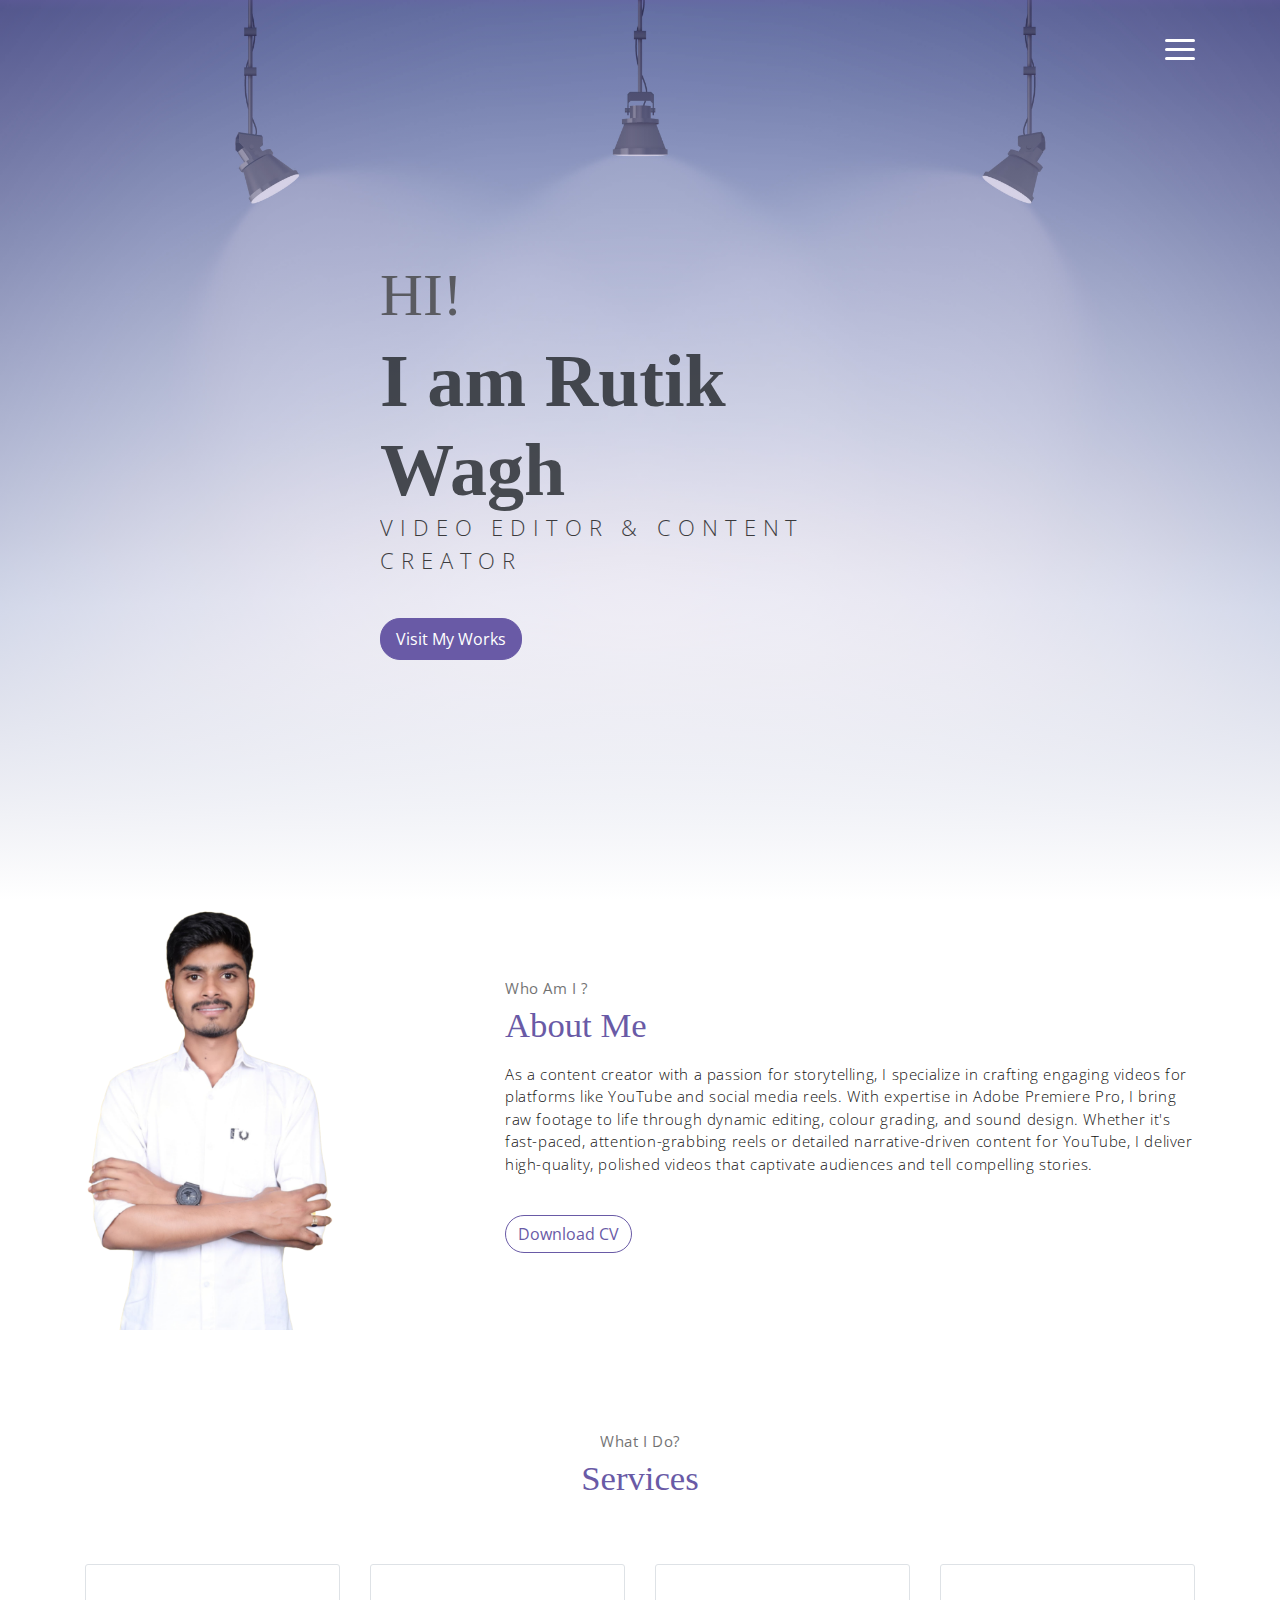
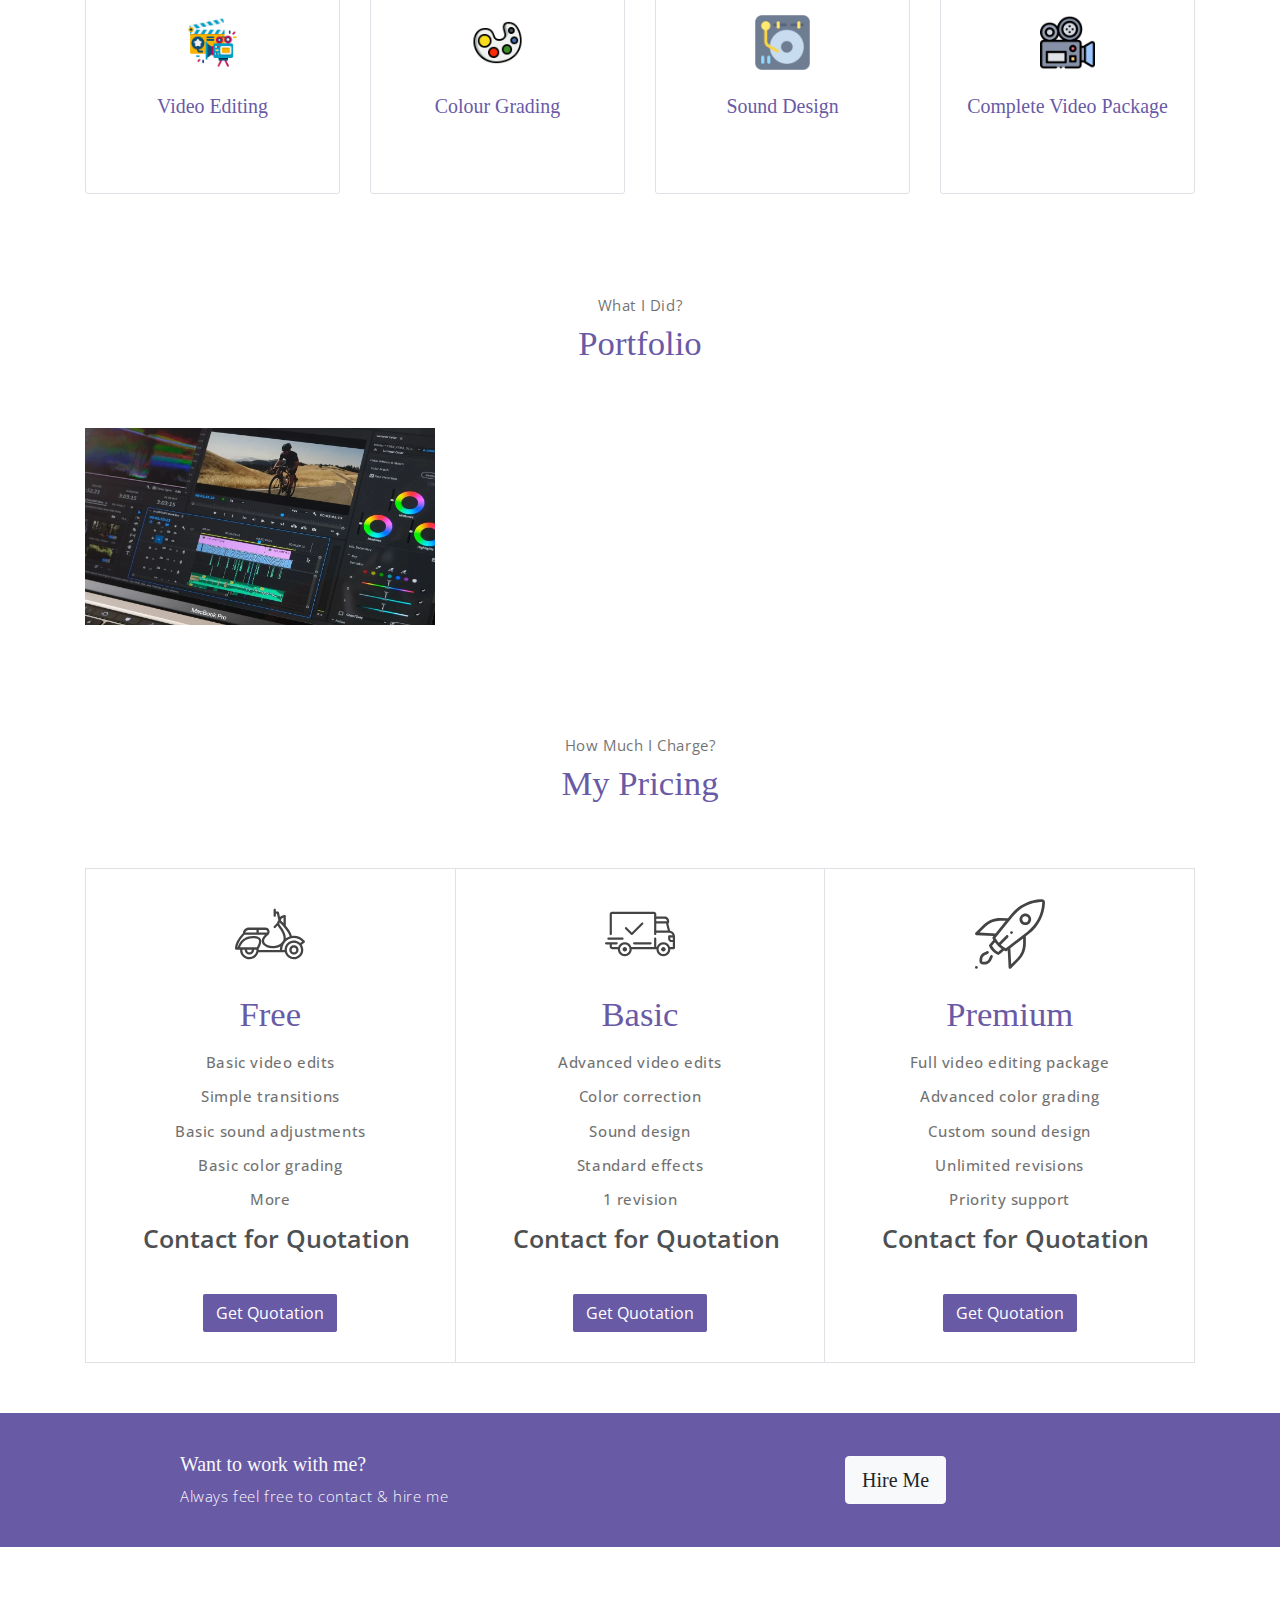
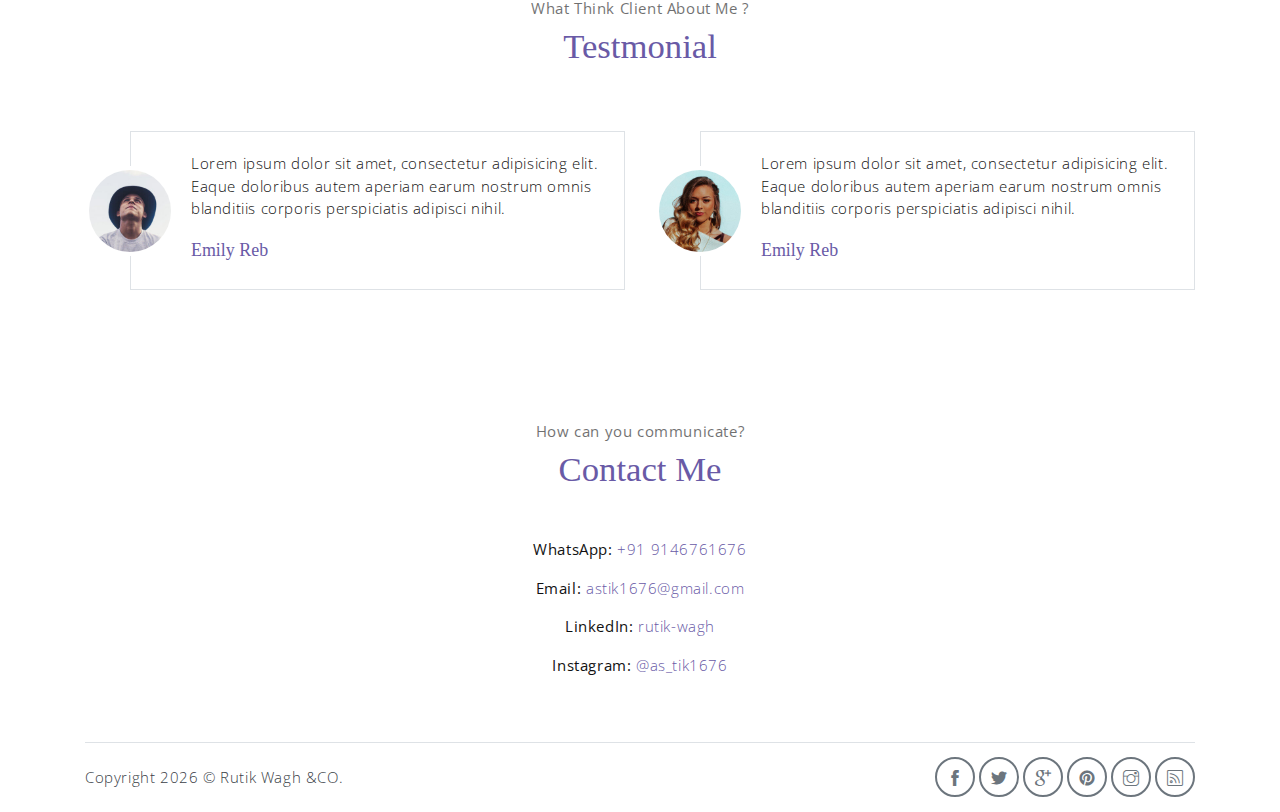
==== index.html @ d5b6a178 "Message" ====
<!DOCTYPE html>
<html lang="en">

<head>
    <meta charset="utf-8">
    <meta name="viewport" content="width=device-width, initial-scale=1, shrink-to-fit=no">
    <meta name="description" content="Rutik wagh portfolio landing page.">
    <meta name="author" content="RUTIKWAGH">
    <title>RutikWagh-Portfolio</title>
    <!-- font icons -->
    <link rel="stylesheet" href="assets/vendors/themify-icons/css/themify-icons.css">
    <!-- Bootstrap + Meyawo main styles -->
    <link rel="stylesheet" href="assets/css/meyawo.css">
</head>

<body data-spy="scroll" data-target=".navbar" data-offset="40" id="home">

    <!-- Page Navbar -->
    <nav class="custom-navbar" data-spy="affix" data-offset-top="20">
        <div class="container">
            <!-- <a class="logo" href="#">Rutik Wagh</a> -->
            <ul class="nav">
                <li class="item">
                    <a class="link" href="#home">Home</a>
                </li>
                <li class="item">
                    <a class="link" href="#about">About</a>
                </li>
                <li class="item">
                    <a class="link" href="#portfolio">Portfolio</a>
                </li>
                <li class="item">
                    <a class="link" href="#testmonial">Testmonial</a>
                </li>
                <li class="item">
                    <a class="link" href="#pricing">Pricing</a>
                </li>
                <li class="item">
                    <a class="link" href="#contact">Contact</a>
                </li>
                <!-- <li class="item ml-md-3">
                    <a href="components.html" class="btn btn-primary">Components</a>
                </li> -->
            </ul>
            <a href="javascript:void(0)" id="nav-toggle" class="hamburger hamburger--elastic">
                <div class="hamburger-box">
                    <div class="hamburger-inner"></div>
                </div>
            </a>
        </div>
    </nav><!-- End of Page Navbar -->

    <!-- page header -->
    <header id="home" class="header">
        <div class="overlay"></div>
        <div class="header-content container">
            <h1 class="header-title">
                <span class="up">HI!</span>
                <span class="down">I am Rutik Wagh</span>
            </h1>
            <p class="header-subtitle">VIDEO EDITOR & CONTENT CREATOR</p>

            <button class="btn btn-primary">Visit My Works</button>
        </div>
    </header><!-- end of page header -->

    <!-- about section -->
    <section class="section pt-0" id="about">
        <!-- container -->
        <div class="container text-center">
            <!-- about wrapper -->
            <div class="about">
                <div class="about-img-holder">
                    <img src="assets/imgs/rutik-wagh-img.png" class="Rutik-Wagh-img"
                        alt="MR.RUTIK WAGH">
                </div>
                <div class="about-caption">
                    <p class="section-subtitle">Who Am I ?</p>
                    <h2 class="section-title mb-3">About Me</h2>
                    <p>
                        As a content creator with a passion for storytelling, I specialize in crafting engaging videos for platforms like YouTube and social media reels. With expertise in Adobe Premiere Pro, I bring raw footage to life through dynamic editing, colour grading, and sound design. Whether it's fast-paced, attention-grabbing reels or detailed narrative-driven content for YouTube, I deliver high-quality, polished videos that captivate audiences and tell compelling stories.
                    </p>
                    <a href="./Resume.pdf" download="rutik-wagh-Resume.pdf">
                        <button class="btn-rounded btn btn-outline-primary mt-4">Download CV</button>
                    </a>
                                    </div>
            </div><!-- end of about wrapper -->
        </div><!-- end of container -->
    </section> <!-- end of about section -->

    <!-- service section -->
    <section class="section" id="service">
        <div class="container text-center">
            <p class="section-subtitle">What I Do?</p>
            <h6 class="section-title mb-6">Services</h6>
            <!-- row -->
            <div class="row">
                <!-- Video Editing Service -->
                <div class="col-md-6 col-lg-3">
                    <div class="service-card">
                        <div class="body">
                            <img src="assets/imgs/video-editing.png" alt="Professional Video Editing" class="icon">
                            <h6 class="title">Video Editing</h6>
                            <p class="subtitle">Transforming raw footage into engaging, polished videos. I ensure seamless storytelling with precise cuts, effects, and transitions.</p>
                        </div>
                    </div>
                </div>
    
                <!-- Colour Grading Service -->
                <div class="col-md-6 col-lg-3">
                    <div class="service-card">
                        <div class="body">
                            <img src="assets/imgs/color-grading.png" alt="Colour Grading" class="icon">
                            <h6 class="title">Colour Grading</h6>
                            <p class="subtitle">Enhancing the visual appeal of your video with professional colour grading. From cinematic looks to vibrant tones, I make your footage shine.</p>
                        </div>
                    </div>
                </div>
    
                <!-- Sound Design Service -->
                <div class="col-md-6 col-lg-3">
                    <div class="service-card">
                        <div class="body">
                            <img src="assets/imgs/sound-design.png" alt="Sound Design" class="icon">
                            <h6 class="title">Sound Design</h6>
                            <p class="subtitle">Creating a rich and immersive audio experience with custom sound effects, mixing, and mastering. Let your video sound as good as it looks!</p>
                        </div>
                    </div>
                </div>
    
                <!-- Full Package Service -->
                <div class="col-md-6 col-lg-3">
                    <div class="service-card">
                        <div class="body">
                            <img src="assets/imgs/full-package.png" alt="Complete Video Production Package" class="icon">
                            <h6 class="title">Complete Video Package</h6>
                            <p class="subtitle">Get everything you need in one package: video editing, colour grading, and sound design to bring your project to life from start to finish.</p>
                        </div>
                    </div>
                </div>
            </div><!-- end of row -->
        </div>
    </section><!-- end of service section -->
    
    <!-- portfolio section -->
    <section class="section" id="portfolio">
        <div class="container text-center">
            <p class="section-subtitle">What I Did?</p>
            <h6 class="section-title mb-6">Portfolio</h6>
            <!-- row -->
            <div class="row">
                <!-- Project 1: Video Editing -->
                <div class="col-md-4">
                    <a href="#" class="portfolio-card">
                        <img src="assets/imgs/video-editing-1.webp" class="portfolio-card-img" alt="Video Editing Project 1">
                        <span class="portfolio-card-overlay">
                            <span class="portfolio-card-caption">
                                <h4>Video Editing</h4>
                                <p class="font-weight-normal">Category: Commercial Video</p>
                            </span>
                        </span>
                    </a>
                </div>
                <!-- Project 2: Colour Grading -->
                <div class="col-md-4">
                    <a href="#" class="portfolio-card">
                        <!-- Embed YouTube Video -->
                        <iframe width="350" height="200" src="https://www.youtube.com/embed/53k-mAuCVWI?si=dk9X8q4ktMCSGA07" title="YouTube video player" frameborder="0" allow="accelerometer; autoplay; clipboard-write; encrypted-media; gyroscope; picture-in-picture; web-share" referrerpolicy="strict-origin-when-cross-origin" allowfullscreen></iframe>
                        <!-- <span class="portfolio-card-overlay">
                            <span class="portfolio-card-caption">
                                <h4>Colour Grading</h4>
                                <p class="font-weight-normal">Category: Cinematic Film</p>
                            </span> -->
                        </span>
                    </a>
                </div>
                                <!-- Project 3: Sound Design -->
                                <div class="col-md-4">
                                    <a href="#" class="portfolio-card">
                                        <!-- Embed the new YouTube video -->
                                        <iframe width="350" height="200" src="https://www.youtube.com/embed/xZU-XifhJJo?si=VnPA5rQSm7Bv_271&amp;start=4" title="YouTube video player" frameborder="0" allow="accelerometer; autoplay; clipboard-write; encrypted-media; gyroscope; picture-in-picture; web-share" referrerpolicy="strict-origin-when-cross-origin" allowfullscreen></iframe>
                                        <!-- <span class="portfolio-card-overlay">
                                            <span class="portfolio-card-caption">
                                                <h4>Colour Grading</h4>
                                                <p class="font-weight-normal">Category: Cinematic Film</p>
                                            </span>
                                        </span> -->
                                    </a>
                                </div>
                                            </div><!-- end of row -->
        </div><!-- end of container -->
    </section> <!-- end of portfolio section -->
    
    <!-- pricing section -->
    <section class="section" id="pricing">
        <div class="container text-center">
            <p class="section-subtitle">How Much I Charge?</p>
            <h6 class="section-title mb-6">My Pricing</h6>
            <!-- row -->
            <div class="pricing-wrapper">
                <!-- Free Plan -->
                <div class="pricing-card">
                    <div class="pricing-card-header">
                        <img class="pricing-card-icon" src="assets/imgs/scooter.svg" alt="Free Plan">
                    </div>
                    <div class="pricing-card-body">
                        <h6 class="pricing-card-title">Free</h6>
                        <div class="pricing-card-list">
                            <p>Basic video edits</p>
                            <p>Simple transitions</p>
                            <p>Basic sound adjustments</p>
                            <p>Basic color grading</p>
                            <p>More</p>
                        </div>
                    </div>
                    <div class="pricing-card-footer">
                        <span>Contact for Quotation</span>
                    </div>
                    <a href="https://wa.me/+919146761676?text=Hello!%20I%20would%20like%20to%20inquire%20about%20your%20video%20editing%20services." 
                       class="btn btn-primary mt-3 pricing-card-btn" target="_blank">Get Quotation</a>
                </div>
    
                <!-- Basic Plan -->
                <div class="pricing-card">
                    <div class="pricing-card-header">
                        <img class="pricing-card-icon" src="assets/imgs/shipped.svg" alt="Basic Plan">
                    </div>
                    <div class="pricing-card-body">
                        <h6 class="pricing-card-title">Basic</h6>
                        <div class="pricing-card-list">
                            <p>Advanced video edits</p>
                            <p>Color correction</p>
                            <p>Sound design</p>
                            <p>Standard effects</p>
                            <p>1 revision</p>
                        </div>
                    </div>
                    <div class="pricing-card-footer">
                        <span>Contact for Quotation</span>
                    </div>
                    <a href="https://wa.me/+919146761676?text=Hello!%20I%20would%20like%20to%20inquire%20about%20your%20video%20editing%20services." 
                       class="btn btn-primary mt-3 pricing-card-btn" target="_blank">Get Quotation</a>
                </div>
    
                <!-- Premium Plan -->
                <div class="pricing-card">
                    <div class="pricing-card-header">
                        <img class="pricing-card-icon" src="assets/imgs/startup.svg" alt="Premium Plan">
                    </div>
                    <div class="pricing-card-body">
                        <h6 class="pricing-card-title">Premium</h6>
                        <div class="pricing-card-list">
                            <p>Full video editing package</p>
                            <p>Advanced color grading</p>
                            <p>Custom sound design</p>
                            <p>Unlimited revisions</p>
                            <p>Priority support</p>
                        </div>
                    </div>
                    <div class="pricing-card-footer">
                        <span>Contact for Quotation</span>
                    </div>
                    <a href="https://wa.me/+919146761676?text=Hello!%20I%20would%20like%20to%20inquire%20about%20your%20video%20editing%20services." 
                       class="btn btn-primary mt-3 pricing-card-btn" target="_blank">Get Quotation</a>
                </div>
    
            </div><!-- end of pricing wrapper -->
        </div> <!-- end of container -->
    </section><!-- end of pricing section -->
    
    <!-- section -->
    <section class="section-sm bg-primary">
        <!-- container -->
        <div class="container text-center text-sm-left">
            <!-- row -->
            <div class="row align-items-center">
                <div class="col-sm offset-md-1 mb-4 mb-md-0">
                    <h6 class="title text-light">Want to work with me?</h6>
                    <p class="m-0 text-light">Always feel free to contact & hire me</p>
                </div>
                <div class="col-sm offset-sm-2 offset-md-3">
                    <!-- WhatsApp Button -->
                    <a href="https://wa.me/+919146761676?text=Hello!%20I%20would%20like%20to%20hire%20you%20for%20video%20editing%20services." 
                       class="btn btn-lg my-font btn-light rounded" target="_blank">
                       Hire Me
                    </a>
                </div>
            </div> <!-- end of row -->
        </div> <!-- end of container -->
    </section> <!-- end of section -->
    
    <!-- testimonial section -->
    <section class="section" id="testmonial">
        <div class="container text-center">
            <p class="section-subtitle">What Think Client About Me ?</p>
            <h6 class="section-title mb-6">Testmonial</h6>

            <!-- row -->
            <div class="row">
                <div class="col-md-6">
                    <div class="testimonial-card">
                        <div class="testimonial-card-img-holder">
                            <img src="assets/imgs/avatar2.jpg" class="testimonial-card-img"
                                alt="Download free bootstrap 4 landing page, free boootstrap 4 templates, Download free bootstrap 4.1 landing page, free boootstrap 4.1.1 templates, meyawo Landing page">
                        </div>
                        <div class="testimonial-card-body">
                            <p class="testimonial-card-subtitle">Lorem ipsum dolor sit amet, consectetur adipisicing
                                elit. Eaque doloribus autem aperiam earum nostrum omnis blanditiis corporis perspiciatis
                                adipisci nihil.</p>
                            <h6 class="testimonial-card-title">Emily Reb</h6>
                        </div>
                    </div>
                </div>
                <div class="col-md-6">
                    <div class="testimonial-card">
                        <div class="testimonial-card-img-holder">
                            <img src="assets/imgs/avatar3.jpg" class="testimonial-card-img"
                                alt="Download free bootstrap 4 landing page, free boootstrap 4 templates, Download free bootstrap 4.1 landing page, free boootstrap 4.1.1 templates, meyawo Landing page">
                        </div>
                        <div class="testimonial-card-body">
                            <p class="testimonial-card-subtitle">Lorem ipsum dolor sit amet, consectetur adipisicing
                                elit. Eaque doloribus autem aperiam earum nostrum omnis blanditiis corporis perspiciatis
                                adipisci nihil.</p>
                            <h6 class="testimonial-card-title">Emily Reb</h6>
                        </div>
                    </div>
                </div>
            </div>
        </div> <!-- end of container -->
    </section> <!-- end of testimonial section -->


    <!-- contact section -->
    <section class="section" id="contact">
        <div class="container text-center">
            <p class="section-subtitle">How can you communicate?</p>
            <h6 class="section-title mb-5">Contact Me</h6>
            
            <!-- Contact Information -->
            <div class="contact-info">
                <p><strong>WhatsApp:</strong> <a href="https://wa.me/+919146761676" target="_blank">+91 9146761676</a></p>
                <p><strong>Email:</strong> <a href="mailto:astik1676@gmail.com">astik1676@gmail.com</a></p>
                <p><strong>LinkedIn:</strong> <a href="https://www.linkedin.com/in/rutik-wagh/" target="_blank">rutik-wagh</a></p>
                <p><strong>Instagram:</strong> <a href="https://www.instagram.com/as_tik1676" target="_blank">@as_tik1676</a></p>
            </div><!-- end of contact info -->
        </div><!-- end of container -->
    </section><!-- end of contact section -->
    
    <!-- footer -->
    <div class="container">
        <footer class="footer">
            <p class="mb-0">Copyright
                <script>document.write(new Date().getFullYear())</script> &copy; <a
                    href="#">Rutik Wagh</a> &CO. <a
                    href="#"></a>
            </p>
            <div class="social-links text-right m-auto ml-sm-auto">
                <a href="javascript:void(0)" class="link"><i class="ti-facebook"></i></a>
                <a href="javascript:void(0)" class="link"><i class="ti-twitter-alt"></i></a>
                <a href="javascript:void(0)" class="link"><i class="ti-google"></i></a>
                <a href="javascript:void(0)" class="link"><i class="ti-pinterest-alt"></i></a>
                <a href="javascript:void(0)" class="link"><i class="ti-instagram"></i></a>
                <a href="javascript:void(0)" class="link"><i class="ti-rss"></i></a>
            </div>
        </footer>
    </div> <!-- end of page footer -->

    <!-- core  -->
    <script src="assets/vendors/jquery/jquery-3.4.1.js"></script>
    <script src="assets/vendors/bootstrap/bootstrap.bundle.js"></script>

    <!-- bootstrap 3 affix -->
    <script src="assets/vendors/bootstrap/bootstrap.affix.js"></script>

    <!-- Meyawo js -->
    <script src="assets/js/meyawo.js"></script>

</body>

</html>
---- assets/vendors/themify-icons/css/themify-icons.css ----
@font-face {
	font-family: 'themify';
	src:url("../fonts/themify.eot?-fvbane");
	src:url("../fonts/themify.eot?#iefix-fvbane") format("embedded-opentype"),
		url("../fonts/themify.woff?-fvbane") format("woff"),
		url("../fonts/themify.ttf?-fvbane") format("truetype"),
		url("../fonts/themify.svg?-fvbane#themify") format("svg");
	font-weight: normal;
	font-style: normal;
}

[class^="ti-"], [class*=" ti-"] {
	font-family: 'themify';
	speak: none;
	font-style: normal;
	font-weight: normal;
	font-variant: normal;
	text-transform: none;
	line-height: 1;

	/* Better Font Rendering =========== */
	-webkit-font-smoothing: antialiased;
	-moz-osx-font-smoothing: grayscale;
}

.ti-wand:before {
	content: "\e600";
}
.ti-volume:before {
	content: "\e601";
}
.ti-user:before {
	content: "\e602";
}
.ti-unlock:before {
	content: "\e603";
}
.ti-unlink:before {
	content: "\e604";
}
.ti-trash:before {
	content: "\e605";
}
.ti-thought:before {
	content: "\e606";
}
.ti-target:before {
	content: "\e607";
}
.ti-tag:before {
	content: "\e608";
}
.ti-tablet:before {
	content: "\e609";
}
.ti-star:before {
	content: "\e60a";
}
.ti-spray:before {
	content: "\e60b";
}
.ti-signal:before {
	content: "\e60c";
}
.ti-shopping-cart:before {
	content: "\e60d";
}
.ti-shopping-cart-full:before {
	content: "\e60e";
}
.ti-settings:before {
	content: "\e60f";
}
.ti-search:before {
	content: "\e610";
}
.ti-zoom-in:before {
	content: "\e611";
}
.ti-zoom-out:before {
	content: "\e612";
}
.ti-cut:before {
	content: "\e613";
}
.ti-ruler:before {
	content: "\e614";
}
.ti-ruler-pencil:before {
	content: "\e615";
}
.ti-ruler-alt:before {
	content: "\e616";
}
.ti-bookmark:before {
	content: "\e617";
}
.ti-bookmark-alt:before {
	content: "\e618";
}
.ti-reload:before {
	content: "\e619";
}
.ti-plus:before {
	content: "\e61a";
}
.ti-pin:before {
	content: "\e61b";
}
.ti-pencil:before {
	content: "\e61c";
}
.ti-pencil-alt:before {
	content: "\e61d";
}
.ti-paint-roller:before {
	content: "\e61e";
}
.ti-paint-bucket:before {
	content: "\e61f";
}
.ti-na:before {
	content: "\e620";
}
.ti-mobile:before {
	content: "\e621";
}
.ti-minus:before {
	content: "\e622";
}
.ti-medall:before {
	content: "\e623";
}
.ti-medall-alt:before {
	content: "\e624";
}
.ti-marker:before {
	content: "\e625";
}
.ti-marker-alt:before {
	content: "\e626";
}
.ti-arrow-up:before {
	content: "\e627";
}
.ti-arrow-right:before {
	content: "\e628";
}
.ti-arrow-left:before {
	content: "\e629";
}
.ti-arrow-down:before {
	content: "\e62a";
}
.ti-lock:before {
	content: "\e62b";
}
.ti-location-arrow:before {
	content: "\e62c";
}
.ti-link:before {
	content: "\e62d";
}
.ti-layout:before {
	content: "\e62e";
}
.ti-layers:before {
	content: "\e62f";
}
.ti-layers-alt:before {
	content: "\e630";
}
.ti-key:before {
	content: "\e631";
}
.ti-import:before {
	content: "\e632";
}
.ti-image:before {
	content: "\e633";
}
.ti-heart:before {
	content: "\e634";
}
.ti-heart-broken:before {
	content: "\e635";
}
.ti-hand-stop:before {
	content: "\e636";
}
.ti-hand-open:before {
	content: "\e637";
}
.ti-hand-drag:before {
	content: "\e638";
}
.ti-folder:before {
	content: "\e639";
}
.ti-flag:before {
	content: "\e63a";
}
.ti-flag-alt:before {
	content: "\e63b";
}
.ti-flag-alt-2:before {
	content: "\e63c";
}
.ti-eye:before {
	content: "\e63d";
}
.ti-export:before {
	content: "\e63e";
}
.ti-exchange-vertical:before {
	content: "\e63f";
}
.ti-desktop:before {
	content: "\e640";
}
.ti-cup:before {
	content: "\e641";
}
.ti-crown:before {
	content: "\e642";
}
.ti-comments:before {
	content: "\e643";
}
.ti-comment:before {
	content: "\e644";
}
.ti-comment-alt:before {
	content: "\e645";
}
.ti-close:before {
	content: "\e646";
}
.ti-clip:before {
	content: "\e647";
}
.ti-angle-up:before {
	content: "\e648";
}
.ti-angle-right:before {
	content: "\e649";
}
.ti-angle-left:before {
	content: "\e64a";
}
.ti-angle-down:before {
	content: "\e64b";
}
.ti-check:before {
	content: "\e64c";
}
.ti-check-box:before {
	content: "\e64d";
}
.ti-camera:before {
	content: "\e64e";
}
.ti-announcement:before {
	content: "\e64f";
}
.ti-brush:before {
	content: "\e650";
}
.ti-briefcase:before {
	content: "\e651";
}
.ti-bolt:before {
	content: "\e652";
}
.ti-bolt-alt:before {
	content: "\e653";
}
.ti-blackboard:before {
	content: "\e654";
}
.ti-bag:before {
	content: "\e655";
}
.ti-move:before {
	content: "\e656";
}
.ti-arrows-vertical:before {
	content: "\e657";
}
.ti-arrows-horizontal:before {
	content: "\e658";
}
.ti-fullscreen:before {
	content: "\e659";
}
.ti-arrow-top-right:before {
	content: "\e65a";
}
.ti-arrow-top-left:before {
	content: "\e65b";
}
.ti-arrow-circle-up:before {
	content: "\e65c";
}
.ti-arrow-circle-right:before {
	content: "\e65d";
}
.ti-arrow-circle-left:before {
	content: "\e65e";
}
.ti-arrow-circle-down:before {
	content: "\e65f";
}
.ti-angle-double-up:before {
	content: "\e660";
}
.ti-angle-double-right:before {
	content: "\e661";
}
.ti-angle-double-left:before {
	content: "\e662";
}
.ti-angle-double-down:before {
	content: "\e663";
}
.ti-zip:before {
	content: "\e664";
}
.ti-world:before {
	content: "\e665";
}
.ti-wheelchair:before {
	content: "\e666";
}
.ti-view-list:before {
	content: "\e667";
}
.ti-view-list-alt:before {
	content: "\e668";
}
.ti-view-grid:before {
	content: "\e669";
}
.ti-uppercase:before {
	content: "\e66a";
}
.ti-upload:before {
	content: "\e66b";
}
.ti-underline:before {
	content: "\e66c";
}
.ti-truck:before {
	content: "\e66d";
}
.ti-timer:before {
	content: "\e66e";
}
.ti-ticket:before {
	content: "\e66f";
}
.ti-thumb-up:before {
	content: "\e670";
}
.ti-thumb-down:before {
	content: "\e671";
}
.ti-text:before {
	content: "\e672";
}
.ti-stats-up:before {
	content: "\e673";
}
.ti-stats-down:before {
	content: "\e674";
}
.ti-split-v:before {
	content: "\e675";
}
.ti-split-h:before {
	content: "\e676";
}
.ti-smallcap:before {
	content: "\e677";
}
.ti-shine:before {
	content: "\e678";
}
.ti-shift-right:before {
	content: "\e679";
}
.ti-shift-left:before {
	content: "\e67a";
}
.ti-shield:before {
	content: "\e67b";
}
.ti-notepad:before {
	content: "\e67c";
}
.ti-server:before {
	content: "\e67d";
}
.ti-quote-right:before {
	content: "\e67e";
}
.ti-quote-left:before {
	content: "\e67f";
}
.ti-pulse:before {
	content: "\e680";
}
.ti-printer:before {
	content: "\e681";
}
.ti-power-off:before {
	content: "\e682";
}
.ti-plug:before {
	content: "\e683";
}
.ti-pie-chart:before {
	content: "\e684";
}
.ti-paragraph:before {
	content: "\e685";
}
.ti-panel:before {
	content: "\e686";
}
.ti-package:before {
	content: "\e687";
}
.ti-music:before {
	content: "\e688";
}
.ti-music-alt:before {
	content: "\e689";
}
.ti-mouse:before {
	content: "\e68a";
}
.ti-mouse-alt:before {
	content: "\e68b";
}
.ti-money:before {
	content: "\e68c";
}
.ti-microphone:before {
	content: "\e68d";
}
.ti-menu:before {
	content: "\e68e";
}
.ti-menu-alt:before {
	content: "\e68f";
}
.ti-map:before {
	content: "\e690";
}
.ti-map-alt:before {
	content: "\e691";
}
.ti-loop:before {
	content: "\e692";
}
.ti-location-pin:before {
	content: "\e693";
}
.ti-list:before {
	content: "\e694";
}
.ti-light-bulb:before {
	content: "\e695";
}
.ti-Italic:before {
	content: "\e696";
}
.ti-info:before {
	content: "\e697";
}
.ti-infinite:before {
	content: "\e698";
}
.ti-id-badge:before {
	content: "\e699";
}
.ti-hummer:before {
	content: "\e69a";
}
.ti-home:before {
	content: "\e69b";
}
.ti-help:before {
	content: "\e69c";
}
.ti-headphone:before {
	content: "\e69d";
}
.ti-harddrives:before {
	content: "\e69e";
}
.ti-harddrive:before {
	content: "\e69f";
}
.ti-gift:before {
	content: "\e6a0";
}
.ti-game:before {
	content: "\e6a1";
}
.ti-filter:before {
	content: "\e6a2";
}
.ti-files:before {
	content: "\e6a3";
}
.ti-file:before {
	content: "\e6a4";
}
.ti-eraser:before {
	content: "\e6a5";
}
.ti-envelope:before {
	content: "\e6a6";
}
.ti-download:before {
	content: "\e6a7";
}
.ti-direction:before {
	content: "\e6a8";
}
.ti-direction-alt:before {
	content: "\e6a9";
}
.ti-dashboard:before {
	content: "\e6aa";
}
.ti-control-stop:before {
	content: "\e6ab";
}
.ti-control-shuffle:before {
	content: "\e6ac";
}
.ti-control-play:before {
	content: "\e6ad";
}
.ti-control-pause:before {
	content: "\e6ae";
}
.ti-control-forward:before {
	content: "\e6af";
}
.ti-control-backward:before {
	content: "\e6b0";
}
.ti-cloud:before {
	content: "\e6b1";
}
.ti-cloud-up:before {
	content: "\e6b2";
}
.ti-cloud-down:before {
	content: "\e6b3";
}
.ti-clipboard:before {
	content: "\e6b4";
}
.ti-car:before {
	content: "\e6b5";
}
.ti-calendar:before {
	content: "\e6b6";
}
.ti-book:before {
	content: "\e6b7";
}
.ti-bell:before {
	content: "\e6b8";
}
.ti-basketball:before {
	content: "\e6b9";
}
.ti-bar-chart:before {
	content: "\e6ba";
}
.ti-bar-chart-alt:before {
	content: "\e6bb";
}
.ti-back-right:before {
	content: "\e6bc";
}
.ti-back-left:before {
	content: "\e6bd";
}
.ti-arrows-corner:before {
	content: "\e6be";
}
.ti-archive:before {
	content: "\e6bf";
}
.ti-anchor:before {
	content: "\e6c0";
}
.ti-align-right:before {
	content: "\e6c1";
}
.ti-align-left:before {
	content: "\e6c2";
}
.ti-align-justify:before {
	content: "\e6c3";
}
.ti-align-center:before {
	content: "\e6c4";
}
.ti-alert:before {
	content: "\e6c5";
}
.ti-alarm-clock:before {
	content: "\e6c6";
}
.ti-agenda:before {
	content: "\e6c7";
}
.ti-write:before {
	content: "\e6c8";
}
.ti-window:before {
	content: "\e6c9";
}
.ti-widgetized:before {
	content: "\e6ca";
}
.ti-widget:before {
	content: "\e6cb";
}
.ti-widget-alt:before {
	content: "\e6cc";
}
.ti-wallet:before {
	content: "\e6cd";
}
.ti-video-clapper:before {
	content: "\e6ce";
}
.ti-video-camera:before {
	content: "\e6cf";
}
.ti-vector:before {
	content: "\e6d0";
}
.ti-themify-logo:before {
	content: "\e6d1";
}
.ti-themify-favicon:before {
	content: "\e6d2";
}
.ti-themify-favicon-alt:before {
	content: "\e6d3";
}
.ti-support:before {
	content: "\e6d4";
}
.ti-stamp:before {
	content: "\e6d5";
}
.ti-split-v-alt:before {
	content: "\e6d6";
}
.ti-slice:before {
	content: "\e6d7";
}
.ti-shortcode:before {
	content: "\e6d8";
}
.ti-shift-right-alt:before {
	content: "\e6d9";
}
.ti-shift-left-alt:before {
	content: "\e6da";
}
.ti-ruler-alt-2:before {
	content: "\e6db";
}
.ti-receipt:before {
	content: "\e6dc";
}
.ti-pin2:before {
	content: "\e6dd";
}
.ti-pin-alt:before {
	content: "\e6de";
}
.ti-pencil-alt2:before {
	content: "\e6df";
}
.ti-palette:before {
	content: "\e6e0";
}
.ti-more:before {
	content: "\e6e1";
}
.ti-more-alt:before {
	content: "\e6e2";
}
.ti-microphone-alt:before {
	content: "\e6e3";
}
.ti-magnet:before {
	content: "\e6e4";
}
.ti-line-double:before {
	content: "\e6e5";
}
.ti-line-dotted:before {
	content: "\e6e6";
}
.ti-line-dashed:before {
	content: "\e6e7";
}
.ti-layout-width-full:before {
	content: "\e6e8";
}
.ti-layout-width-default:before {
	content: "\e6e9";
}
.ti-layout-width-default-alt:before {
	content: "\e6ea";
}
.ti-layout-tab:before {
	content: "\e6eb";
}
.ti-layout-tab-window:before {
	content: "\e6ec";
}
.ti-layout-tab-v:before {
	content: "\e6ed";
}
.ti-layout-tab-min:before {
	content: "\e6ee";
}
.ti-layout-slider:before {
	content: "\e6ef";
}
.ti-layout-slider-alt:before {
	content: "\e6f0";
}
.ti-layout-sidebar-right:before {
	content: "\e6f1";
}
.ti-layout-sidebar-none:before {
	content: "\e6f2";
}
.ti-layout-sidebar-left:before {
	content: "\e6f3";
}
.ti-layout-placeholder:before {
	content: "\e6f4";
}
.ti-layout-menu:before {
	content: "\e6f5";
}
.ti-layout-menu-v:before {
	content: "\e6f6";
}
.ti-layout-menu-separated:before {
	content: "\e6f7";
}
.ti-layout-menu-full:before {
	content: "\e6f8";
}
.ti-layout-media-right-alt:before {
	content: "\e6f9";
}
.ti-layout-media-right:before {
	content: "\e6fa";
}
.ti-layout-media-overlay:before {
	content: "\e6fb";
}
.ti-layout-media-overlay-alt:before {
	content: "\e6fc";
}
.ti-layout-media-overlay-alt-2:before {
	content: "\e6fd";
}
.ti-layout-media-left-alt:before {
	content: "\e6fe";
}
.ti-layout-media-left:before {
	content: "\e6ff";
}
.ti-layout-media-center-alt:before {
	content: "\e700";
}
.ti-layout-media-center:before {
	content: "\e701";
}
.ti-layout-list-thumb:before {
	content: "\e702";
}
.ti-layout-list-thumb-alt:before {
	content: "\e703";
}
.ti-layout-list-post:before {
	content: "\e704";
}
.ti-layout-list-large-image:before {
	content: "\e705";
}
.ti-layout-line-solid:before {
	content: "\e706";
}
.ti-layout-grid4:before {
	content: "\e707";
}
.ti-layout-grid3:before {
	content: "\e708";
}
.ti-layout-grid2:before {
	content: "\e709";
}
.ti-layout-grid2-thumb:before {
	content: "\e70a";
}
.ti-layout-cta-right:before {
	content: "\e70b";
}
.ti-layout-cta-left:before {
	content: "\e70c";
}
.ti-layout-cta-center:before {
	content: "\e70d";
}
.ti-layout-cta-btn-right:before {
	content: "\e70e";
}
.ti-layout-cta-btn-left:before {
	content: "\e70f";
}
.ti-layout-column4:before {
	content: "\e710";
}
.ti-layout-column3:before {
	content: "\e711";
}
.ti-layout-column2:before {
	content: "\e712";
}
.ti-layout-accordion-separated:before {
	content: "\e713";
}
.ti-layout-accordion-merged:before {
	content: "\e714";
}
.ti-layout-accordion-list:before {
	content: "\e715";
}
.ti-ink-pen:before {
	content: "\e716";
}
.ti-info-alt:before {
	content: "\e717";
}
.ti-help-alt:before {
	content: "\e718";
}
.ti-headphone-alt:before {
	content: "\e719";
}
.ti-hand-point-up:before {
	content: "\e71a";
}
.ti-hand-point-right:before {
	content: "\e71b";
}
.ti-hand-point-left:before {
	content: "\e71c";
}
.ti-hand-point-down:before {
	content: "\e71d";
}
.ti-gallery:before {
	content: "\e71e";
}
.ti-face-smile:before {
	content: "\e71f";
}
.ti-face-sad:before {
	content: "\e720";
}
.ti-credit-card:before {
	content: "\e721";
}
.ti-control-skip-forward:before {
	content: "\e722";
}
.ti-control-skip-backward:before {
	content: "\e723";
}
.ti-control-record:before {
	content: "\e724";
}
.ti-control-eject:before {
	content: "\e725";
}
.ti-comments-smiley:before {
	content: "\e726";
}
.ti-brush-alt:before {
	content: "\e727";
}
.ti-youtube:before {
	content: "\e728";
}
.ti-vimeo:before {
	content: "\e729";
}
.ti-twitter:before {
	content: "\e72a";
}
.ti-time:before {
	content: "\e72b";
}
.ti-tumblr:before {
	content: "\e72c";
}
.ti-skype:before {
	content: "\e72d";
}
.ti-share:before {
	content: "\e72e";
}
.ti-share-alt:before {
	content: "\e72f";
}
.ti-rocket:before {
	content: "\e730";
}
.ti-pinterest:before {
	content: "\e731";
}
.ti-new-window:before {
	content: "\e732";
}
.ti-microsoft:before {
	content: "\e733";
}
.ti-list-ol:before {
	content: "\e734";
}
.ti-linkedin:before {
	content: "\e735";
}
.ti-layout-sidebar-2:before {
	content: "\e736";
}
.ti-layout-grid4-alt:before {
	content: "\e737";
}
.ti-layout-grid3-alt:before {
	content: "\e738";
}
.ti-layout-grid2-alt:before {
	content: "\e739";
}
.ti-layout-column4-alt:before {
	content: "\e73a";
}
.ti-layout-column3-alt:before {
	content: "\e73b";
}
.ti-layout-column2-alt:before {
	content: "\e73c";
}
.ti-instagram:before {
	content: "\e73d";
}
.ti-google:before {
	content: "\e73e";
}
.ti-github:before {
	content: "\e73f";
}
.ti-flickr:before {
	content: "\e740";
}
.ti-facebook:before {
	content: "\e741";
}
.ti-dropbox:before {
	content: "\e742";
}
.ti-dribbble:before {
	content: "\e743";
}
.ti-apple:before {
	content: "\e744";
}
.ti-android:before {
	content: "\e745";
}
.ti-save:before {
	content: "\e746";
}
.ti-save-alt:before {
	content: "\e747";
}
.ti-yahoo:before {
	content: "\e748";
}
.ti-wordpress:before {
	content: "\e749";
}
.ti-vimeo-alt:before {
	content: "\e74a";
}
.ti-twitter-alt:before {
	content: "\e74b";
}
.ti-tumblr-alt:before {
	content: "\e74c";
}
.ti-trello:before {
	content: "\e74d";
}
.ti-stack-overflow:before {
	content: "\e74e";
}
.ti-soundcloud:before {
	content: "\e74f";
}
.ti-sharethis:before {
	content: "\e750";
}
.ti-sharethis-alt:before {
	content: "\e751";
}
.ti-reddit:before {
	content: "\e752";
}
.ti-pinterest-alt:before {
	content: "\e753";
}
.ti-microsoft-alt:before {
	content: "\e754";
}
.ti-linux:before {
	content: "\e755";
}
.ti-jsfiddle:before {
	content: "\e756";
}
.ti-joomla:before {
	content: "\e757";
}
.ti-html5:before {
	content: "\e758";
}
.ti-flickr-alt:before {
	content: "\e759";
}
.ti-email:before {
	content: "\e75a";
}
.ti-drupal:before {
	content: "\e75b";
}
.ti-dropbox-alt:before {
	content: "\e75c";
}
.ti-css3:before {
	content: "\e75d";
}
.ti-rss:before {
	content: "\e75e";
}
.ti-rss-alt:before {
	content: "\e75f";
}
---- assets/css/meyawo.css ----
@charset "UTF-8";
@import url("https://fonts.googleapis.com/css?family=Baloo+Paaji|Open+Sans:300,300i,400,400i,600,600i,700,700i");
:root {
  --blue: #1e549f;
  --indigo: #695aa6;
  --purple: #6f42c1;
  --pink: #e83e8c;
  --red: #ec185d;
  --orange: #ff6d02;
  --yellow: #ffc107;
  --green: #1bb74f;
  --teal: #20c997;
  --cyan: #17a2b8;
  --white: #fff;
  --gray: #6c757d;
  --gray-dark: #393e46;
  --primary: #695aa6;
  --secondary: #393e46;
  --success: #1bb74f;
  --info: #17a2b8;
  --warning: #ff6d02;
  --danger: #ec185d;
  --light: #f8f9fa;
  --dark: #212529;
  --breakpoint-xs: 0;
  --breakpoint-sm: 576px;
  --breakpoint-md: 768px;
  --breakpoint-lg: 992px;
  --breakpoint-xl: 1200px;
  --font-family-sans-serif: "Open Sans", sans-serif;
  --font-family-monospace: SFMono-Regular, Menlo, Monaco, Consolas, "Liberation Mono", "Courier New", monospace;
}

*,
*::before,
*::after {
  box-sizing: border-box;
}

html {
  font-family: sans-serif;
  line-height: 1.15;
  -webkit-text-size-adjust: 100%;
  -webkit-tap-highlight-color: rgba(0, 0, 0, 0);
}

article, aside, figcaption, figure, footer, header, hgroup, main, nav, section {
  display: block;
}

body {
  margin: 0;
  font-family: "Open Sans", sans-serif;
  font-size: 1rem;
  font-weight: 400;
  line-height: 1.5;
  color: #212529;
  text-align: left;
  background-color: #fff;
}

[tabindex="-1"]:focus {
  outline: 0 !important;
}

hr {
  box-sizing: content-box;
  height: 0;
  overflow: visible;
}

h1, h2, h3, h4, h5, h6 {
  margin-top: 0;
  margin-bottom: 0.5rem;
}

p {
  margin-top: 0;
  margin-bottom: 1rem;
}

abbr[title],
abbr[data-original-title] {
  text-decoration: underline;
  -webkit-text-decoration: underline dotted;
          text-decoration: underline dotted;
  cursor: help;
  border-bottom: 0;
  -webkit-text-decoration-skip-ink: none;
          text-decoration-skip-ink: none;
}

address {
  margin-bottom: 1rem;
  font-style: normal;
  line-height: inherit;
}

ol,
ul,
dl {
  margin-top: 0;
  margin-bottom: 1rem;
}

ol ol,
ul ul,
ol ul,
ul ol {
  margin-bottom: 0;
}

dt {
  font-weight: 700;
}

dd {
  margin-bottom: .5rem;
  margin-left: 0;
}

blockquote {
  margin: 0 0 1rem;
}

b,
strong {
  font-weight: bolder;
}

small {
  font-size: 80%;
}

sub,
sup {
  position: relative;
  font-size: 75%;
  line-height: 0;
  vertical-align: baseline;
}

sub {
  bottom: -.25em;
}

sup {
  top: -.5em;
}

a {
  color: #695aa6;
  text-decoration: none;
  background-color: transparent;
}

a:hover {
  color: #493f75;
  text-decoration: none;
}

a:not([href]):not([tabindex]) {
  color: inherit;
  text-decoration: none;
}

a:not([href]):not([tabindex]):hover, a:not([href]):not([tabindex]):focus {
  color: inherit;
  text-decoration: none;
}

a:not([href]):not([tabindex]):focus {
  outline: 0;
}

pre,
code,
kbd,
samp {
  font-family: SFMono-Regular, Menlo, Monaco, Consolas, "Liberation Mono", "Courier New", monospace;
  font-size: 1em;
}

pre {
  margin-top: 0;
  margin-bottom: 1rem;
  overflow: auto;
}

figure {
  margin: 0 0 1rem;
}

img {
  vertical-align: middle;
  border-style: none;
}

svg {
  overflow: hidden;
  vertical-align: middle;
}

table {
  border-collapse: collapse;
}

caption {
  padding-top: 0.75rem;
  padding-bottom: 0.75rem;
  color: #6c757d;
  text-align: left;
  caption-side: bottom;
}

th {
  text-align: inherit;
}

label {
  display: inline-block;
  margin-bottom: 0.5rem;
}

button {
  border-radius: 0;
}

button:focus {
  outline: 1px dotted;
  outline: 5px auto -webkit-focus-ring-color;
}

input,
button,
select,
optgroup,
textarea {
  margin: 0;
  font-family: inherit;
  font-size: inherit;
  line-height: inherit;
}

button,
input {
  overflow: visible;
}

button,
select {
  text-transform: none;
}

select {
  word-wrap: normal;
}

button,
[type="button"],
[type="reset"],
[type="submit"] {
  -webkit-appearance: button;
}

button:not(:disabled),
[type="button"]:not(:disabled),
[type="reset"]:not(:disabled),
[type="submit"]:not(:disabled) {
  cursor: pointer;
}

button::-moz-focus-inner,
[type="button"]::-moz-focus-inner,
[type="reset"]::-moz-focus-inner,
[type="submit"]::-moz-focus-inner {
  padding: 0;
  border-style: none;
}

input[type="radio"],
input[type="checkbox"] {
  box-sizing: border-box;
  padding: 0;
}

input[type="date"],
input[type="time"],
input[type="datetime-local"],
input[type="month"] {
  -webkit-appearance: listbox;
}

textarea {
  overflow: auto;
  resize: vertical;
}

fieldset {
  min-width: 0;
  padding: 0;
  margin: 0;
  border: 0;
}

legend {
  display: block;
  width: 100%;
  max-width: 100%;
  padding: 0;
  margin-bottom: .5rem;
  font-size: 1.5rem;
  line-height: inherit;
  color: inherit;
  white-space: normal;
}

progress {
  vertical-align: baseline;
}

[type="number"]::-webkit-inner-spin-button,
[type="number"]::-webkit-outer-spin-button {
  height: auto;
}

[type="search"] {
  outline-offset: -2px;
  -webkit-appearance: none;
}

[type="search"]::-webkit-search-decoration {
  -webkit-appearance: none;
}

::-webkit-file-upload-button {
  font: inherit;
  -webkit-appearance: button;
}

output {
  display: inline-block;
}

summary {
  display: list-item;
  cursor: pointer;
}

template {
  display: none;
}

[hidden] {
  display: none !important;
}

h1, h2, h3, h4, h5, h6,
.h1, .h2, .h3, .h4, .h5, .h6 {
  margin-bottom: 0.5rem;
  font-weight: 500;
  line-height: 1.2;
}

h1, .h1 {
  font-size: 2.5rem;
}

h2, .h2 {
  font-size: 2rem;
}

h3, .h3 {
  font-size: 1.75rem;
}

h4, .h4 {
  font-size: 1.5rem;
}

h5, .h5 {
  font-size: 1.25rem;
}

h6, .h6 {
  font-size: 1rem;
}

.lead {
  font-size: 1.25rem;
  font-weight: 300;
}

.display-1 {
  font-size: 6rem;
  font-weight: 300;
  line-height: 1.2;
}

.display-2 {
  font-size: 5.5rem;
  font-weight: 300;
  line-height: 1.2;
}

.display-3 {
  font-size: 4.5rem;
  font-weight: 300;
  line-height: 1.2;
}

.display-4 {
  font-size: 3.5rem;
  font-weight: 300;
  line-height: 1.2;
}

hr {
  margin-top: 1rem;
  margin-bottom: 1rem;
  border: 0;
  border-top: 1px solid rgba(0, 0, 0, 0.1);
}

small,
.small {
  font-size: 80%;
  font-weight: 400;
}

mark,
.mark {
  padding: 0.2em;
  background-color: #fcf8e3;
}

.list-unstyled {
  padding-left: 0;
  list-style: none;
}

.list-inline {
  padding-left: 0;
  list-style: none;
}

.list-inline-item {
  display: inline-block;
}

.list-inline-item:not(:last-child) {
  margin-right: 0.5rem;
}

.initialism {
  font-size: 90%;
  text-transform: uppercase;
}

.blockquote {
  margin-bottom: 1rem;
  font-size: 1.25rem;
}

.blockquote-footer {
  display: block;
  font-size: 80%;
  color: #6c757d;
}

.blockquote-footer::before {
  content: "\2014\00A0";
}

.img-fluid {
  max-width: 100%;
  height: auto;
}

.img-thumbnail {
  padding: 0.25rem;
  background-color: #fff;
  border: 1px solid #dee2e6;
  border-radius: 0.25rem;
  max-width: 100%;
  height: auto;
}

.figure {
  display: inline-block;
}

.figure-img {
  margin-bottom: 0.5rem;
  line-height: 1;
}

.figure-caption {
  font-size: 90%;
  color: #6c757d;
}

code {
  font-size: 87.5%;
  color: #e83e8c;
  word-break: break-word;
}

a > code {
  color: inherit;
}

kbd {
  padding: 0.2rem 0.4rem;
  font-size: 87.5%;
  color: #fff;
  background-color: #212529;
  border-radius: 0.2rem;
}

kbd kbd {
  padding: 0;
  font-size: 100%;
  font-weight: 700;
}

pre {
  display: block;
  font-size: 87.5%;
  color: #212529;
}

pre code {
  font-size: inherit;
  color: inherit;
  word-break: normal;
}

.pre-scrollable {
  max-height: 340px;
  overflow-y: scroll;
}

.container {
  width: 100%;
  padding-right: 15px;
  padding-left: 15px;
  margin-right: auto;
  margin-left: auto;
}

@media (min-width: 576px) {
  .container {
    max-width: 540px;
  }
}

@media (min-width: 768px) {
  .container {
    max-width: 720px;
  }
}

@media (min-width: 992px) {
  .container {
    max-width: 960px;
  }
}

@media (min-width: 1200px) {
  .container {
    max-width: 1140px;
  }
}

.container-fluid {
  width: 100%;
  padding-right: 15px;
  padding-left: 15px;
  margin-right: auto;
  margin-left: auto;
}

.row {
  display: -webkit-box;
  display: -webkit-flex;
  display: -ms-flexbox;
  display: flex;
  -webkit-flex-wrap: wrap;
      -ms-flex-wrap: wrap;
          flex-wrap: wrap;
  margin-right: -15px;
  margin-left: -15px;
}

.no-gutters {
  margin-right: 0;
  margin-left: 0;
}

.no-gutters > .col,
.no-gutters > [class*="col-"] {
  padding-right: 0;
  padding-left: 0;
}

.col-1, .col-2, .col-3, .col-4, .col-5, .col-6, .col-7, .col-8, .col-9, .col-10, .col-11, .col-12, .col,
.col-auto, .col-sm-1, .col-sm-2, .col-sm-3, .col-sm-4, .col-sm-5, .col-sm-6, .col-sm-7, .col-sm-8, .col-sm-9, .col-sm-10, .col-sm-11, .col-sm-12, .col-sm,
.col-sm-auto, .col-md-1, .col-md-2, .col-md-3, .col-md-4, .col-md-5, .col-md-6, .col-md-7, .col-md-8, .col-md-9, .col-md-10, .col-md-11, .col-md-12, .col-md,
.col-md-auto, .col-lg-1, .col-lg-2, .col-lg-3, .col-lg-4, .col-lg-5, .col-lg-6, .col-lg-7, .col-lg-8, .col-lg-9, .col-lg-10, .col-lg-11, .col-lg-12, .col-lg,
.col-lg-auto, .col-xl-1, .col-xl-2, .col-xl-3, .col-xl-4, .col-xl-5, .col-xl-6, .col-xl-7, .col-xl-8, .col-xl-9, .col-xl-10, .col-xl-11, .col-xl-12, .col-xl,
.col-xl-auto {
  position: relative;
  width: 100%;
  padding-right: 15px;
  padding-left: 15px;
}

.col {
  -webkit-flex-basis: 0;
      -ms-flex-preferred-size: 0;
          flex-basis: 0;
  -webkit-box-flex: 1;
  -webkit-flex-grow: 1;
      -ms-flex-positive: 1;
          flex-grow: 1;
  max-width: 100%;
}

.col-auto {
  -webkit-box-flex: 0;
  -webkit-flex: 0 0 auto;
      -ms-flex: 0 0 auto;
          flex: 0 0 auto;
  width: auto;
  max-width: 100%;
}

.col-1 {
  -webkit-box-flex: 0;
  -webkit-flex: 0 0 8.33333%;
      -ms-flex: 0 0 8.33333%;
          flex: 0 0 8.33333%;
  max-width: 8.33333%;
}

.col-2 {
  -webkit-box-flex: 0;
  -webkit-flex: 0 0 16.66667%;
      -ms-flex: 0 0 16.66667%;
          flex: 0 0 16.66667%;
  max-width: 16.66667%;
}

.col-3 {
  -webkit-box-flex: 0;
  -webkit-flex: 0 0 25%;
      -ms-flex: 0 0 25%;
          flex: 0 0 25%;
  max-width: 25%;
}

.col-4 {
  -webkit-box-flex: 0;
  -webkit-flex: 0 0 33.33333%;
      -ms-flex: 0 0 33.33333%;
          flex: 0 0 33.33333%;
  max-width: 33.33333%;
}

.col-5 {
  -webkit-box-flex: 0;
  -webkit-flex: 0 0 41.66667%;
      -ms-flex: 0 0 41.66667%;
          flex: 0 0 41.66667%;
  max-width: 41.66667%;
}

.col-6 {
  -webkit-box-flex: 0;
  -webkit-flex: 0 0 50%;
      -ms-flex: 0 0 50%;
          flex: 0 0 50%;
  max-width: 50%;
}

.col-7 {
  -webkit-box-flex: 0;
  -webkit-flex: 0 0 58.33333%;
      -ms-flex: 0 0 58.33333%;
          flex: 0 0 58.33333%;
  max-width: 58.33333%;
}

.col-8 {
  -webkit-box-flex: 0;
  -webkit-flex: 0 0 66.66667%;
      -ms-flex: 0 0 66.66667%;
          flex: 0 0 66.66667%;
  max-width: 66.66667%;
}

.col-9 {
  -webkit-box-flex: 0;
  -webkit-flex: 0 0 75%;
      -ms-flex: 0 0 75%;
          flex: 0 0 75%;
  max-width: 75%;
}

.col-10 {
  -webkit-box-flex: 0;
  -webkit-flex: 0 0 83.33333%;
      -ms-flex: 0 0 83.33333%;
          flex: 0 0 83.33333%;
  max-width: 83.33333%;
}

.col-11 {
  -webkit-box-flex: 0;
  -webkit-flex: 0 0 91.66667%;
      -ms-flex: 0 0 91.66667%;
          flex: 0 0 91.66667%;
  max-width: 91.66667%;
}

.col-12 {
  -webkit-box-flex: 0;
  -webkit-flex: 0 0 100%;
      -ms-flex: 0 0 100%;
          flex: 0 0 100%;
  max-width: 100%;
}

.order-first {
  -webkit-box-ordinal-group: 0;
  -webkit-order: -1;
      -ms-flex-order: -1;
          order: -1;
}

.order-last {
  -webkit-box-ordinal-group: 14;
  -webkit-order: 13;
      -ms-flex-order: 13;
          order: 13;
}

.order-0 {
  -webkit-box-ordinal-group: 1;
  -webkit-order: 0;
      -ms-flex-order: 0;
          order: 0;
}

.order-1 {
  -webkit-box-ordinal-group: 2;
  -webkit-order: 1;
      -ms-flex-order: 1;
          order: 1;
}

.order-2 {
  -webkit-box-ordinal-group: 3;
  -webkit-order: 2;
      -ms-flex-order: 2;
          order: 2;
}

.order-3 {
  -webkit-box-ordinal-group: 4;
  -webkit-order: 3;
      -ms-flex-order: 3;
          order: 3;
}

.order-4 {
  -webkit-box-ordinal-group: 5;
  -webkit-order: 4;
      -ms-flex-order: 4;
          order: 4;
}

.order-5 {
  -webkit-box-ordinal-group: 6;
  -webkit-order: 5;
      -ms-flex-order: 5;
          order: 5;
}

.order-6 {
  -webkit-box-ordinal-group: 7;
  -webkit-order: 6;
      -ms-flex-order: 6;
          order: 6;
}

.order-7 {
  -webkit-box-ordinal-group: 8;
  -webkit-order: 7;
      -ms-flex-order: 7;
          order: 7;
}

.order-8 {
  -webkit-box-ordinal-group: 9;
  -webkit-order: 8;
      -ms-flex-order: 8;
          order: 8;
}

.order-9 {
  -webkit-box-ordinal-group: 10;
  -webkit-order: 9;
      -ms-flex-order: 9;
          order: 9;
}

.order-10 {
  -webkit-box-ordinal-group: 11;
  -webkit-order: 10;
      -ms-flex-order: 10;
          order: 10;
}

.order-11 {
  -webkit-box-ordinal-group: 12;
  -webkit-order: 11;
      -ms-flex-order: 11;
          order: 11;
}

.order-12 {
  -webkit-box-ordinal-group: 13;
  -webkit-order: 12;
      -ms-flex-order: 12;
          order: 12;
}

.offset-1 {
  margin-left: 8.33333%;
}

.offset-2 {
  margin-left: 16.66667%;
}

.offset-3 {
  margin-left: 25%;
}

.offset-4 {
  margin-left: 33.33333%;
}

.offset-5 {
  margin-left: 41.66667%;
}

.offset-6 {
  margin-left: 50%;
}

.offset-7 {
  margin-left: 58.33333%;
}

.offset-8 {
  margin-left: 66.66667%;
}

.offset-9 {
  margin-left: 75%;
}

.offset-10 {
  margin-left: 83.33333%;
}

.offset-11 {
  margin-left: 91.66667%;
}

@media (min-width: 576px) {
  .col-sm {
    -webkit-flex-basis: 0;
        -ms-flex-preferred-size: 0;
            flex-basis: 0;
    -webkit-box-flex: 1;
    -webkit-flex-grow: 1;
        -ms-flex-positive: 1;
            flex-grow: 1;
    max-width: 100%;
  }
  .col-sm-auto {
    -webkit-box-flex: 0;
    -webkit-flex: 0 0 auto;
        -ms-flex: 0 0 auto;
            flex: 0 0 auto;
    width: auto;
    max-width: 100%;
  }
  .col-sm-1 {
    -webkit-box-flex: 0;
    -webkit-flex: 0 0 8.33333%;
        -ms-flex: 0 0 8.33333%;
            flex: 0 0 8.33333%;
    max-width: 8.33333%;
  }
  .col-sm-2 {
    -webkit-box-flex: 0;
    -webkit-flex: 0 0 16.66667%;
        -ms-flex: 0 0 16.66667%;
            flex: 0 0 16.66667%;
    max-width: 16.66667%;
  }
  .col-sm-3 {
    -webkit-box-flex: 0;
    -webkit-flex: 0 0 25%;
        -ms-flex: 0 0 25%;
            flex: 0 0 25%;
    max-width: 25%;
  }
  .col-sm-4 {
    -webkit-box-flex: 0;
    -webkit-flex: 0 0 33.33333%;
        -ms-flex: 0 0 33.33333%;
            flex: 0 0 33.33333%;
    max-width: 33.33333%;
  }
  .col-sm-5 {
    -webkit-box-flex: 0;
    -webkit-flex: 0 0 41.66667%;
        -ms-flex: 0 0 41.66667%;
            flex: 0 0 41.66667%;
    max-width: 41.66667%;
  }
  .col-sm-6 {
    -webkit-box-flex: 0;
    -webkit-flex: 0 0 50%;
        -ms-flex: 0 0 50%;
            flex: 0 0 50%;
    max-width: 50%;
  }
  .col-sm-7 {
    -webkit-box-flex: 0;
    -webkit-flex: 0 0 58.33333%;
        -ms-flex: 0 0 58.33333%;
            flex: 0 0 58.33333%;
    max-width: 58.33333%;
  }
  .col-sm-8 {
    -webkit-box-flex: 0;
    -webkit-flex: 0 0 66.66667%;
        -ms-flex: 0 0 66.66667%;
            flex: 0 0 66.66667%;
    max-width: 66.66667%;
  }
  .col-sm-9 {
    -webkit-box-flex: 0;
    -webkit-flex: 0 0 75%;
        -ms-flex: 0 0 75%;
            flex: 0 0 75%;
    max-width: 75%;
  }
  .col-sm-10 {
    -webkit-box-flex: 0;
    -webkit-flex: 0 0 83.33333%;
        -ms-flex: 0 0 83.33333%;
            flex: 0 0 83.33333%;
    max-width: 83.33333%;
  }
  .col-sm-11 {
    -webkit-box-flex: 0;
    -webkit-flex: 0 0 91.66667%;
        -ms-flex: 0 0 91.66667%;
            flex: 0 0 91.66667%;
    max-width: 91.66667%;
  }
  .col-sm-12 {
    -webkit-box-flex: 0;
    -webkit-flex: 0 0 100%;
        -ms-flex: 0 0 100%;
            flex: 0 0 100%;
    max-width: 100%;
  }
  .order-sm-first {
    -webkit-box-ordinal-group: 0;
    -webkit-order: -1;
        -ms-flex-order: -1;
            order: -1;
  }
  .order-sm-last {
    -webkit-box-ordinal-group: 14;
    -webkit-order: 13;
        -ms-flex-order: 13;
            order: 13;
  }
  .order-sm-0 {
    -webkit-box-ordinal-group: 1;
    -webkit-order: 0;
        -ms-flex-order: 0;
            order: 0;
  }
  .order-sm-1 {
    -webkit-box-ordinal-group: 2;
    -webkit-order: 1;
        -ms-flex-order: 1;
            order: 1;
  }
  .order-sm-2 {
    -webkit-box-ordinal-group: 3;
    -webkit-order: 2;
        -ms-flex-order: 2;
            order: 2;
  }
  .order-sm-3 {
    -webkit-box-ordinal-group: 4;
    -webkit-order: 3;
        -ms-flex-order: 3;
            order: 3;
  }
  .order-sm-4 {
    -webkit-box-ordinal-group: 5;
    -webkit-order: 4;
        -ms-flex-order: 4;
            order: 4;
  }
  .order-sm-5 {
    -webkit-box-ordinal-group: 6;
    -webkit-order: 5;
        -ms-flex-order: 5;
            order: 5;
  }
  .order-sm-6 {
    -webkit-box-ordinal-group: 7;
    -webkit-order: 6;
        -ms-flex-order: 6;
            order: 6;
  }
  .order-sm-7 {
    -webkit-box-ordinal-group: 8;
    -webkit-order: 7;
        -ms-flex-order: 7;
            order: 7;
  }
  .order-sm-8 {
    -webkit-box-ordinal-group: 9;
    -webkit-order: 8;
        -ms-flex-order: 8;
            order: 8;
  }
  .order-sm-9 {
    -webkit-box-ordinal-group: 10;
    -webkit-order: 9;
        -ms-flex-order: 9;
            order: 9;
  }
  .order-sm-10 {
    -webkit-box-ordinal-group: 11;
    -webkit-order: 10;
        -ms-flex-order: 10;
            order: 10;
  }
  .order-sm-11 {
    -webkit-box-ordinal-group: 12;
    -webkit-order: 11;
        -ms-flex-order: 11;
            order: 11;
  }
  .order-sm-12 {
    -webkit-box-ordinal-group: 13;
    -webkit-order: 12;
        -ms-flex-order: 12;
            order: 12;
  }
  .offset-sm-0 {
    margin-left: 0;
  }
  .offset-sm-1 {
    margin-left: 8.33333%;
  }
  .offset-sm-2 {
    margin-left: 16.66667%;
  }
  .offset-sm-3 {
    margin-left: 25%;
  }
  .offset-sm-4 {
    margin-left: 33.33333%;
  }
  .offset-sm-5 {
    margin-left: 41.66667%;
  }
  .offset-sm-6 {
    margin-left: 50%;
  }
  .offset-sm-7 {
    margin-left: 58.33333%;
  }
  .offset-sm-8 {
    margin-left: 66.66667%;
  }
  .offset-sm-9 {
    margin-left: 75%;
  }
  .offset-sm-10 {
    margin-left: 83.33333%;
  }
  .offset-sm-11 {
    margin-left: 91.66667%;
  }
}

@media (min-width: 768px) {
  .col-md {
    -webkit-flex-basis: 0;
        -ms-flex-preferred-size: 0;
            flex-basis: 0;
    -webkit-box-flex: 1;
    -webkit-flex-grow: 1;
        -ms-flex-positive: 1;
            flex-grow: 1;
    max-width: 100%;
  }
  .col-md-auto {
    -webkit-box-flex: 0;
    -webkit-flex: 0 0 auto;
        -ms-flex: 0 0 auto;
            flex: 0 0 auto;
    width: auto;
    max-width: 100%;
  }
  .col-md-1 {
    -webkit-box-flex: 0;
    -webkit-flex: 0 0 8.33333%;
        -ms-flex: 0 0 8.33333%;
            flex: 0 0 8.33333%;
    max-width: 8.33333%;
  }
  .col-md-2 {
    -webkit-box-flex: 0;
    -webkit-flex: 0 0 16.66667%;
        -ms-flex: 0 0 16.66667%;
            flex: 0 0 16.66667%;
    max-width: 16.66667%;
  }
  .col-md-3 {
    -webkit-box-flex: 0;
    -webkit-flex: 0 0 25%;
        -ms-flex: 0 0 25%;
            flex: 0 0 25%;
    max-width: 25%;
  }
  .col-md-4 {
    -webkit-box-flex: 0;
    -webkit-flex: 0 0 33.33333%;
        -ms-flex: 0 0 33.33333%;
            flex: 0 0 33.33333%;
    max-width: 33.33333%;
  }
  .col-md-5 {
    -webkit-box-flex: 0;
    -webkit-flex: 0 0 41.66667%;
        -ms-flex: 0 0 41.66667%;
            flex: 0 0 41.66667%;
    max-width: 41.66667%;
  }
  .col-md-6 {
    -webkit-box-flex: 0;
    -webkit-flex: 0 0 50%;
        -ms-flex: 0 0 50%;
            flex: 0 0 50%;
    max-width: 50%;
  }
  .col-md-7 {
    -webkit-box-flex: 0;
    -webkit-flex: 0 0 58.33333%;
        -ms-flex: 0 0 58.33333%;
            flex: 0 0 58.33333%;
    max-width: 58.33333%;
  }
  .col-md-8 {
    -webkit-box-flex: 0;
    -webkit-flex: 0 0 66.66667%;
        -ms-flex: 0 0 66.66667%;
            flex: 0 0 66.66667%;
    max-width: 66.66667%;
  }
  .col-md-9 {
    -webkit-box-flex: 0;
    -webkit-flex: 0 0 75%;
        -ms-flex: 0 0 75%;
            flex: 0 0 75%;
    max-width: 75%;
  }
  .col-md-10 {
    -webkit-box-flex: 0;
    -webkit-flex: 0 0 83.33333%;
        -ms-flex: 0 0 83.33333%;
            flex: 0 0 83.33333%;
    max-width: 83.33333%;
  }
  .col-md-11 {
    -webkit-box-flex: 0;
    -webkit-flex: 0 0 91.66667%;
        -ms-flex: 0 0 91.66667%;
            flex: 0 0 91.66667%;
    max-width: 91.66667%;
  }
  .col-md-12 {
    -webkit-box-flex: 0;
    -webkit-flex: 0 0 100%;
        -ms-flex: 0 0 100%;
            flex: 0 0 100%;
    max-width: 100%;
  }
  .order-md-first {
    -webkit-box-ordinal-group: 0;
    -webkit-order: -1;
        -ms-flex-order: -1;
            order: -1;
  }
  .order-md-last {
    -webkit-box-ordinal-group: 14;
    -webkit-order: 13;
        -ms-flex-order: 13;
            order: 13;
  }
  .order-md-0 {
    -webkit-box-ordinal-group: 1;
    -webkit-order: 0;
        -ms-flex-order: 0;
            order: 0;
  }
  .order-md-1 {
    -webkit-box-ordinal-group: 2;
    -webkit-order: 1;
        -ms-flex-order: 1;
            order: 1;
  }
  .order-md-2 {
    -webkit-box-ordinal-group: 3;
    -webkit-order: 2;
        -ms-flex-order: 2;
            order: 2;
  }
  .order-md-3 {
    -webkit-box-ordinal-group: 4;
    -webkit-order: 3;
        -ms-flex-order: 3;
            order: 3;
  }
  .order-md-4 {
    -webkit-box-ordinal-group: 5;
    -webkit-order: 4;
        -ms-flex-order: 4;
            order: 4;
  }
  .order-md-5 {
    -webkit-box-ordinal-group: 6;
    -webkit-order: 5;
        -ms-flex-order: 5;
            order: 5;
  }
  .order-md-6 {
    -webkit-box-ordinal-group: 7;
    -webkit-order: 6;
        -ms-flex-order: 6;
            order: 6;
  }
  .order-md-7 {
    -webkit-box-ordinal-group: 8;
    -webkit-order: 7;
        -ms-flex-order: 7;
            order: 7;
  }
  .order-md-8 {
    -webkit-box-ordinal-group: 9;
    -webkit-order: 8;
        -ms-flex-order: 8;
            order: 8;
  }
  .order-md-9 {
    -webkit-box-ordinal-group: 10;
    -webkit-order: 9;
        -ms-flex-order: 9;
            order: 9;
  }
  .order-md-10 {
    -webkit-box-ordinal-group: 11;
    -webkit-order: 10;
        -ms-flex-order: 10;
            order: 10;
  }
  .order-md-11 {
    -webkit-box-ordinal-group: 12;
    -webkit-order: 11;
        -ms-flex-order: 11;
            order: 11;
  }
  .order-md-12 {
    -webkit-box-ordinal-group: 13;
    -webkit-order: 12;
        -ms-flex-order: 12;
            order: 12;
  }
  .offset-md-0 {
    margin-left: 0;
  }
  .offset-md-1 {
    margin-left: 8.33333%;
  }
  .offset-md-2 {
    margin-left: 16.66667%;
  }
  .offset-md-3 {
    margin-left: 25%;
  }
  .offset-md-4 {
    margin-left: 33.33333%;
  }
  .offset-md-5 {
    margin-left: 41.66667%;
  }
  .offset-md-6 {
    margin-left: 50%;
  }
  .offset-md-7 {
    margin-left: 58.33333%;
  }
  .offset-md-8 {
    margin-left: 66.66667%;
  }
  .offset-md-9 {
    margin-left: 75%;
  }
  .offset-md-10 {
    margin-left: 83.33333%;
  }
  .offset-md-11 {
    margin-left: 91.66667%;
  }
}

@media (min-width: 992px) {
  .col-lg {
    -webkit-flex-basis: 0;
        -ms-flex-preferred-size: 0;
            flex-basis: 0;
    -webkit-box-flex: 1;
    -webkit-flex-grow: 1;
        -ms-flex-positive: 1;
            flex-grow: 1;
    max-width: 100%;
  }
  .col-lg-auto {
    -webkit-box-flex: 0;
    -webkit-flex: 0 0 auto;
        -ms-flex: 0 0 auto;
            flex: 0 0 auto;
    width: auto;
    max-width: 100%;
  }
  .col-lg-1 {
    -webkit-box-flex: 0;
    -webkit-flex: 0 0 8.33333%;
        -ms-flex: 0 0 8.33333%;
            flex: 0 0 8.33333%;
    max-width: 8.33333%;
  }
  .col-lg-2 {
    -webkit-box-flex: 0;
    -webkit-flex: 0 0 16.66667%;
        -ms-flex: 0 0 16.66667%;
            flex: 0 0 16.66667%;
    max-width: 16.66667%;
  }
  .col-lg-3 {
    -webkit-box-flex: 0;
    -webkit-flex: 0 0 25%;
        -ms-flex: 0 0 25%;
            flex: 0 0 25%;
    max-width: 25%;
  }
  .col-lg-4 {
    -webkit-box-flex: 0;
    -webkit-flex: 0 0 33.33333%;
        -ms-flex: 0 0 33.33333%;
            flex: 0 0 33.33333%;
    max-width: 33.33333%;
  }
  .col-lg-5 {
    -webkit-box-flex: 0;
    -webkit-flex: 0 0 41.66667%;
        -ms-flex: 0 0 41.66667%;
            flex: 0 0 41.66667%;
    max-width: 41.66667%;
  }
  .col-lg-6 {
    -webkit-box-flex: 0;
    -webkit-flex: 0 0 50%;
        -ms-flex: 0 0 50%;
            flex: 0 0 50%;
    max-width: 50%;
  }
  .col-lg-7 {
    -webkit-box-flex: 0;
    -webkit-flex: 0 0 58.33333%;
        -ms-flex: 0 0 58.33333%;
            flex: 0 0 58.33333%;
    max-width: 58.33333%;
  }
  .col-lg-8 {
    -webkit-box-flex: 0;
    -webkit-flex: 0 0 66.66667%;
        -ms-flex: 0 0 66.66667%;
            flex: 0 0 66.66667%;
    max-width: 66.66667%;
  }
  .col-lg-9 {
    -webkit-box-flex: 0;
    -webkit-flex: 0 0 75%;
        -ms-flex: 0 0 75%;
            flex: 0 0 75%;
    max-width: 75%;
  }
  .col-lg-10 {
    -webkit-box-flex: 0;
    -webkit-flex: 0 0 83.33333%;
        -ms-flex: 0 0 83.33333%;
            flex: 0 0 83.33333%;
    max-width: 83.33333%;
  }
  .col-lg-11 {
    -webkit-box-flex: 0;
    -webkit-flex: 0 0 91.66667%;
        -ms-flex: 0 0 91.66667%;
            flex: 0 0 91.66667%;
    max-width: 91.66667%;
  }
  .col-lg-12 {
    -webkit-box-flex: 0;
    -webkit-flex: 0 0 100%;
        -ms-flex: 0 0 100%;
            flex: 0 0 100%;
    max-width: 100%;
  }
  .order-lg-first {
    -webkit-box-ordinal-group: 0;
    -webkit-order: -1;
        -ms-flex-order: -1;
            order: -1;
  }
  .order-lg-last {
    -webkit-box-ordinal-group: 14;
    -webkit-order: 13;
        -ms-flex-order: 13;
            order: 13;
  }
  .order-lg-0 {
    -webkit-box-ordinal-group: 1;
    -webkit-order: 0;
        -ms-flex-order: 0;
            order: 0;
  }
  .order-lg-1 {
    -webkit-box-ordinal-group: 2;
    -webkit-order: 1;
        -ms-flex-order: 1;
            order: 1;
  }
  .order-lg-2 {
    -webkit-box-ordinal-group: 3;
    -webkit-order: 2;
        -ms-flex-order: 2;
            order: 2;
  }
  .order-lg-3 {
    -webkit-box-ordinal-group: 4;
    -webkit-order: 3;
        -ms-flex-order: 3;
            order: 3;
  }
  .order-lg-4 {
    -webkit-box-ordinal-group: 5;
    -webkit-order: 4;
        -ms-flex-order: 4;
            order: 4;
  }
  .order-lg-5 {
    -webkit-box-ordinal-group: 6;
    -webkit-order: 5;
        -ms-flex-order: 5;
            order: 5;
  }
  .order-lg-6 {
    -webkit-box-ordinal-group: 7;
    -webkit-order: 6;
        -ms-flex-order: 6;
            order: 6;
  }
  .order-lg-7 {
    -webkit-box-ordinal-group: 8;
    -webkit-order: 7;
        -ms-flex-order: 7;
            order: 7;
  }
  .order-lg-8 {
    -webkit-box-ordinal-group: 9;
    -webkit-order: 8;
        -ms-flex-order: 8;
            order: 8;
  }
  .order-lg-9 {
    -webkit-box-ordinal-group: 10;
    -webkit-order: 9;
        -ms-flex-order: 9;
            order: 9;
  }
  .order-lg-10 {
    -webkit-box-ordinal-group: 11;
    -webkit-order: 10;
        -ms-flex-order: 10;
            order: 10;
  }
  .order-lg-11 {
    -webkit-box-ordinal-group: 12;
    -webkit-order: 11;
        -ms-flex-order: 11;
            order: 11;
  }
  .order-lg-12 {
    -webkit-box-ordinal-group: 13;
    -webkit-order: 12;
        -ms-flex-order: 12;
            order: 12;
  }
  .offset-lg-0 {
    margin-left: 0;
  }
  .offset-lg-1 {
    margin-left: 8.33333%;
  }
  .offset-lg-2 {
    margin-left: 16.66667%;
  }
  .offset-lg-3 {
    margin-left: 25%;
  }
  .offset-lg-4 {
    margin-left: 33.33333%;
  }
  .offset-lg-5 {
    margin-left: 41.66667%;
  }
  .offset-lg-6 {
    margin-left: 50%;
  }
  .offset-lg-7 {
    margin-left: 58.33333%;
  }
  .offset-lg-8 {
    margin-left: 66.66667%;
  }
  .offset-lg-9 {
    margin-left: 75%;
  }
  .offset-lg-10 {
    margin-left: 83.33333%;
  }
  .offset-lg-11 {
    margin-left: 91.66667%;
  }
}

@media (min-width: 1200px) {
  .col-xl {
    -webkit-flex-basis: 0;
        -ms-flex-preferred-size: 0;
            flex-basis: 0;
    -webkit-box-flex: 1;
    -webkit-flex-grow: 1;
        -ms-flex-positive: 1;
            flex-grow: 1;
    max-width: 100%;
  }
  .col-xl-auto {
    -webkit-box-flex: 0;
    -webkit-flex: 0 0 auto;
        -ms-flex: 0 0 auto;
            flex: 0 0 auto;
    width: auto;
    max-width: 100%;
  }
  .col-xl-1 {
    -webkit-box-flex: 0;
    -webkit-flex: 0 0 8.33333%;
        -ms-flex: 0 0 8.33333%;
            flex: 0 0 8.33333%;
    max-width: 8.33333%;
  }
  .col-xl-2 {
    -webkit-box-flex: 0;
    -webkit-flex: 0 0 16.66667%;
        -ms-flex: 0 0 16.66667%;
            flex: 0 0 16.66667%;
    max-width: 16.66667%;
  }
  .col-xl-3 {
    -webkit-box-flex: 0;
    -webkit-flex: 0 0 25%;
        -ms-flex: 0 0 25%;
            flex: 0 0 25%;
    max-width: 25%;
  }
  .col-xl-4 {
    -webkit-box-flex: 0;
    -webkit-flex: 0 0 33.33333%;
        -ms-flex: 0 0 33.33333%;
            flex: 0 0 33.33333%;
    max-width: 33.33333%;
  }
  .col-xl-5 {
    -webkit-box-flex: 0;
    -webkit-flex: 0 0 41.66667%;
        -ms-flex: 0 0 41.66667%;
            flex: 0 0 41.66667%;
    max-width: 41.66667%;
  }
  .col-xl-6 {
    -webkit-box-flex: 0;
    -webkit-flex: 0 0 50%;
        -ms-flex: 0 0 50%;
            flex: 0 0 50%;
    max-width: 50%;
  }
  .col-xl-7 {
    -webkit-box-flex: 0;
    -webkit-flex: 0 0 58.33333%;
        -ms-flex: 0 0 58.33333%;
            flex: 0 0 58.33333%;
    max-width: 58.33333%;
  }
  .col-xl-8 {
    -webkit-box-flex: 0;
    -webkit-flex: 0 0 66.66667%;
        -ms-flex: 0 0 66.66667%;
            flex: 0 0 66.66667%;
    max-width: 66.66667%;
  }
  .col-xl-9 {
    -webkit-box-flex: 0;
    -webkit-flex: 0 0 75%;
        -ms-flex: 0 0 75%;
            flex: 0 0 75%;
    max-width: 75%;
  }
  .col-xl-10 {
    -webkit-box-flex: 0;
    -webkit-flex: 0 0 83.33333%;
        -ms-flex: 0 0 83.33333%;
            flex: 0 0 83.33333%;
    max-width: 83.33333%;
  }
  .col-xl-11 {
    -webkit-box-flex: 0;
    -webkit-flex: 0 0 91.66667%;
        -ms-flex: 0 0 91.66667%;
            flex: 0 0 91.66667%;
    max-width: 91.66667%;
  }
  .col-xl-12 {
    -webkit-box-flex: 0;
    -webkit-flex: 0 0 100%;
        -ms-flex: 0 0 100%;
            flex: 0 0 100%;
    max-width: 100%;
  }
  .order-xl-first {
    -webkit-box-ordinal-group: 0;
    -webkit-order: -1;
        -ms-flex-order: -1;
            order: -1;
  }
  .order-xl-last {
    -webkit-box-ordinal-group: 14;
    -webkit-order: 13;
        -ms-flex-order: 13;
            order: 13;
  }
  .order-xl-0 {
    -webkit-box-ordinal-group: 1;
    -webkit-order: 0;
        -ms-flex-order: 0;
            order: 0;
  }
  .order-xl-1 {
    -webkit-box-ordinal-group: 2;
    -webkit-order: 1;
        -ms-flex-order: 1;
            order: 1;
  }
  .order-xl-2 {
    -webkit-box-ordinal-group: 3;
    -webkit-order: 2;
        -ms-flex-order: 2;
            order: 2;
  }
  .order-xl-3 {
    -webkit-box-ordinal-group: 4;
    -webkit-order: 3;
        -ms-flex-order: 3;
            order: 3;
  }
  .order-xl-4 {
    -webkit-box-ordinal-group: 5;
    -webkit-order: 4;
        -ms-flex-order: 4;
            order: 4;
  }
  .order-xl-5 {
    -webkit-box-ordinal-group: 6;
    -webkit-order: 5;
        -ms-flex-order: 5;
            order: 5;
  }
  .order-xl-6 {
    -webkit-box-ordinal-group: 7;
    -webkit-order: 6;
        -ms-flex-order: 6;
            order: 6;
  }
  .order-xl-7 {
    -webkit-box-ordinal-group: 8;
    -webkit-order: 7;
        -ms-flex-order: 7;
            order: 7;
  }
  .order-xl-8 {
    -webkit-box-ordinal-group: 9;
    -webkit-order: 8;
        -ms-flex-order: 8;
            order: 8;
  }
  .order-xl-9 {
    -webkit-box-ordinal-group: 10;
    -webkit-order: 9;
        -ms-flex-order: 9;
            order: 9;
  }
  .order-xl-10 {
    -webkit-box-ordinal-group: 11;
    -webkit-order: 10;
        -ms-flex-order: 10;
            order: 10;
  }
  .order-xl-11 {
    -webkit-box-ordinal-group: 12;
    -webkit-order: 11;
        -ms-flex-order: 11;
            order: 11;
  }
  .order-xl-12 {
    -webkit-box-ordinal-group: 13;
    -webkit-order: 12;
        -ms-flex-order: 12;
            order: 12;
  }
  .offset-xl-0 {
    margin-left: 0;
  }
  .offset-xl-1 {
    margin-left: 8.33333%;
  }
  .offset-xl-2 {
    margin-left: 16.66667%;
  }
  .offset-xl-3 {
    margin-left: 25%;
  }
  .offset-xl-4 {
    margin-left: 33.33333%;
  }
  .offset-xl-5 {
    margin-left: 41.66667%;
  }
  .offset-xl-6 {
    margin-left: 50%;
  }
  .offset-xl-7 {
    margin-left: 58.33333%;
  }
  .offset-xl-8 {
    margin-left: 66.66667%;
  }
  .offset-xl-9 {
    margin-left: 75%;
  }
  .offset-xl-10 {
    margin-left: 83.33333%;
  }
  .offset-xl-11 {
    margin-left: 91.66667%;
  }
}

.table {
  width: 100%;
  margin-bottom: 1rem;
  color: #212529;
}

.table th,
.table td {
  padding: 0.75rem;
  vertical-align: top;
  border-top: 1px solid #dee2e6;
}

.table thead th {
  vertical-align: bottom;
  border-bottom: 2px solid #dee2e6;
}

.table tbody + tbody {
  border-top: 2px solid #dee2e6;
}

.table-sm th,
.table-sm td {
  padding: 0.3rem;
}

.table-bordered {
  border: 1px solid #dee2e6;
}

.table-bordered th,
.table-bordered td {
  border: 1px solid #dee2e6;
}

.table-bordered thead th,
.table-bordered thead td {
  border-bottom-width: 2px;
}

.table-borderless th,
.table-borderless td,
.table-borderless thead th,
.table-borderless tbody + tbody {
  border: 0;
}

.table-striped tbody tr:nth-of-type(odd) {
  background-color: rgba(0, 0, 0, 0.05);
}

.table-hover tbody tr:hover {
  color: #212529;
  background-color: rgba(0, 0, 0, 0.075);
}

.table-primary,
.table-primary > th,
.table-primary > td {
  background-color: #d5d1e6;
}

.table-primary th,
.table-primary td,
.table-primary thead th,
.table-primary tbody + tbody {
  border-color: #b1a9d1;
}

.table-hover .table-primary:hover {
  background-color: #c6c0dd;
}

.table-hover .table-primary:hover > td,
.table-hover .table-primary:hover > th {
  background-color: #c6c0dd;
}

.table-secondary,
.table-secondary > th,
.table-secondary > td {
  background-color: #c8c9cb;
}

.table-secondary th,
.table-secondary td,
.table-secondary thead th,
.table-secondary tbody + tbody {
  border-color: #989b9f;
}

.table-hover .table-secondary:hover {
  background-color: #bbbcbf;
}

.table-hover .table-secondary:hover > td,
.table-hover .table-secondary:hover > th {
  background-color: #bbbcbf;
}

.table-success,
.table-success > th,
.table-success > td {
  background-color: #bfebce;
}

.table-success th,
.table-success td,
.table-success thead th,
.table-success tbody + tbody {
  border-color: #88daa3;
}

.table-hover .table-success:hover {
  background-color: #ace5bf;
}

.table-hover .table-success:hover > td,
.table-hover .table-success:hover > th {
  background-color: #ace5bf;
}

.table-info,
.table-info > th,
.table-info > td {
  background-color: #bee5eb;
}

.table-info th,
.table-info td,
.table-info thead th,
.table-info tbody + tbody {
  border-color: #86cfda;
}

.table-hover .table-info:hover {
  background-color: #abdde5;
}

.table-hover .table-info:hover > td,
.table-hover .table-info:hover > th {
  background-color: #abdde5;
}

.table-warning,
.table-warning > th,
.table-warning > td {
  background-color: #ffd6b8;
}

.table-warning th,
.table-warning td,
.table-warning thead th,
.table-warning tbody + tbody {
  border-color: #ffb37b;
}

.table-hover .table-warning:hover {
  background-color: #ffc79f;
}

.table-hover .table-warning:hover > td,
.table-hover .table-warning:hover > th {
  background-color: #ffc79f;
}

.table-danger,
.table-danger > th,
.table-danger > td {
  background-color: #fabed2;
}

.table-danger th,
.table-danger td,
.table-danger thead th,
.table-danger tbody + tbody {
  border-color: #f587ab;
}

.table-hover .table-danger:hover {
  background-color: #f8a6c2;
}

.table-hover .table-danger:hover > td,
.table-hover .table-danger:hover > th {
  background-color: #f8a6c2;
}

.table-light,
.table-light > th,
.table-light > td {
  background-color: #fdfdfe;
}

.table-light th,
.table-light td,
.table-light thead th,
.table-light tbody + tbody {
  border-color: #fbfcfc;
}

.table-hover .table-light:hover {
  background-color: #ececf6;
}

.table-hover .table-light:hover > td,
.table-hover .table-light:hover > th {
  background-color: #ececf6;
}

.table-dark,
.table-dark > th,
.table-dark > td {
  background-color: #c1c2c3;
}

.table-dark th,
.table-dark td,
.table-dark thead th,
.table-dark tbody + tbody {
  border-color: #8c8e90;
}

.table-hover .table-dark:hover {
  background-color: #b4b5b6;
}

.table-hover .table-dark:hover > td,
.table-hover .table-dark:hover > th {
  background-color: #b4b5b6;
}

.table-active,
.table-active > th,
.table-active > td {
  background-color: rgba(0, 0, 0, 0.075);
}

.table-hover .table-active:hover {
  background-color: rgba(0, 0, 0, 0.075);
}

.table-hover .table-active:hover > td,
.table-hover .table-active:hover > th {
  background-color: rgba(0, 0, 0, 0.075);
}

.table .thead-dark th {
  color: #fff;
  background-color: #393e46;
  border-color: #4a515b;
}

.table .thead-light th {
  color: #495057;
  background-color: #e9ecef;
  border-color: #dee2e6;
}

.table-dark {
  color: #fff;
  background-color: #393e46;
}

.table-dark th,
.table-dark td,
.table-dark thead th {
  border-color: #4a515b;
}

.table-dark.table-bordered {
  border: 0;
}

.table-dark.table-striped tbody tr:nth-of-type(odd) {
  background-color: rgba(255, 255, 255, 0.05);
}

.table-dark.table-hover tbody tr:hover {
  color: #fff;
  background-color: rgba(255, 255, 255, 0.075);
}

@media (max-width: 575.98px) {
  .table-responsive-sm {
    display: block;
    width: 100%;
    overflow-x: auto;
    -webkit-overflow-scrolling: touch;
  }
  .table-responsive-sm > .table-bordered {
    border: 0;
  }
}

@media (max-width: 767.98px) {
  .table-responsive-md {
    display: block;
    width: 100%;
    overflow-x: auto;
    -webkit-overflow-scrolling: touch;
  }
  .table-responsive-md > .table-bordered {
    border: 0;
  }
}

@media (max-width: 991.98px) {
  .table-responsive-lg {
    display: block;
    width: 100%;
    overflow-x: auto;
    -webkit-overflow-scrolling: touch;
  }
  .table-responsive-lg > .table-bordered {
    border: 0;
  }
}

@media (max-width: 1199.98px) {
  .table-responsive-xl {
    display: block;
    width: 100%;
    overflow-x: auto;
    -webkit-overflow-scrolling: touch;
  }
  .table-responsive-xl > .table-bordered {
    border: 0;
  }
}

.table-responsive {
  display: block;
  width: 100%;
  overflow-x: auto;
  -webkit-overflow-scrolling: touch;
}

.table-responsive > .table-bordered {
  border: 0;
}

.form-control {
  display: block;
  width: 100%;
  height: calc(1.5em + 0.75rem + 2px);
  padding: 0.375rem 0.75rem;
  font-size: 1rem;
  font-weight: 400;
  line-height: 1.5;
  color: #495057;
  background-color: rgba(0, 0, 0, 0.01);
  background-clip: padding-box;
  border: 1px solid #ced4da;
  border-radius: 0.25rem;
  -webkit-transition: border-color 0.15s ease-in-out, box-shadow 0.15s ease-in-out;
  transition: border-color 0.15s ease-in-out, box-shadow 0.15s ease-in-out;
}

@media (prefers-reduced-motion: reduce) {
  .form-control {
    -webkit-transition: none;
    transition: none;
  }
}

.form-control::-ms-expand {
  background-color: transparent;
  border: 0;
}

.form-control:focus {
  color: #495057;
  background-color: rgba(0, 0, 0, 0.01);
  border-color: #b4add3;
  outline: 0;
  box-shadow: 0 0 0 0.2rem rgba(105, 90, 166, 0.25);
}

.form-control::-webkit-input-placeholder {
  color: #6c757d;
  opacity: 1;
}

.form-control::-moz-placeholder {
  color: #6c757d;
  opacity: 1;
}

.form-control:-ms-input-placeholder {
  color: #6c757d;
  opacity: 1;
}

.form-control::-ms-input-placeholder {
  color: #6c757d;
  opacity: 1;
}

.form-control::placeholder {
  color: #6c757d;
  opacity: 1;
}

.form-control:disabled, .form-control[readonly] {
  background-color: #e9ecef;
  opacity: 1;
}

select.form-control:focus::-ms-value {
  color: #495057;
  background-color: rgba(0, 0, 0, 0.01);
}

.form-control-file,
.form-control-range {
  display: block;
  width: 100%;
}

.col-form-label {
  padding-top: calc(0.375rem + 1px);
  padding-bottom: calc(0.375rem + 1px);
  margin-bottom: 0;
  font-size: inherit;
  line-height: 1.5;
}

.col-form-label-lg {
  padding-top: calc(0.5rem + 1px);
  padding-bottom: calc(0.5rem + 1px);
  font-size: 1.25rem;
  line-height: 1.5;
}

.col-form-label-sm {
  padding-top: calc(0.25rem + 1px);
  padding-bottom: calc(0.25rem + 1px);
  font-size: 0.875rem;
  line-height: 1.5;
}

.form-control-plaintext {
  display: block;
  width: 100%;
  padding-top: 0.375rem;
  padding-bottom: 0.375rem;
  margin-bottom: 0;
  line-height: 1.5;
  color: #212529;
  background-color: transparent;
  border: solid transparent;
  border-width: 1px 0;
}

.form-control-plaintext.form-control-sm, .form-control-plaintext.form-control-lg {
  padding-right: 0;
  padding-left: 0;
}

.form-control-sm {
  height: calc(1.5em + 0.5rem + 2px);
  padding: 0.25rem 0.5rem;
  font-size: 0.875rem;
  line-height: 1.5;
  border-radius: 0.2rem;
}

.form-control-lg {
  height: calc(1.5em + 1rem + 2px);
  padding: 0.5rem 1rem;
  font-size: 1.25rem;
  line-height: 1.5;
  border-radius: 0.3rem;
}

select.form-control[size], select.form-control[multiple] {
  height: auto;
}

textarea.form-control {
  height: auto;
}

.form-group {
  margin-bottom: 1rem;
}

.form-text {
  display: block;
  margin-top: 0.25rem;
}

.form-row {
  display: -webkit-box;
  display: -webkit-flex;
  display: -ms-flexbox;
  display: flex;
  -webkit-flex-wrap: wrap;
      -ms-flex-wrap: wrap;
          flex-wrap: wrap;
  margin-right: -5px;
  margin-left: -5px;
}

.form-row > .col,
.form-row > [class*="col-"] {
  padding-right: 5px;
  padding-left: 5px;
}

.form-check {
  position: relative;
  display: block;
  padding-left: 1.25rem;
}

.form-check-input {
  position: absolute;
  margin-top: 0.3rem;
  margin-left: -1.25rem;
}

.form-check-input:disabled ~ .form-check-label {
  color: #6c757d;
}

.form-check-label {
  margin-bottom: 0;
}

.form-check-inline {
  display: -webkit-inline-box;
  display: -webkit-inline-flex;
  display: -ms-inline-flexbox;
  display: inline-flex;
  -webkit-box-align: center;
  -webkit-align-items: center;
      -ms-flex-align: center;
          align-items: center;
  padding-left: 0;
  margin-right: 0.75rem;
}

.form-check-inline .form-check-input {
  position: static;
  margin-top: 0;
  margin-right: 0.3125rem;
  margin-left: 0;
}

.valid-feedback {
  display: none;
  width: 100%;
  margin-top: 0.25rem;
  font-size: 80%;
  color: #1bb74f;
}

.valid-tooltip {
  position: absolute;
  top: 100%;
  z-index: 5;
  display: none;
  max-width: 100%;
  padding: 0.25rem 0.5rem;
  margin-top: .1rem;
  font-size: 0.875rem;
  line-height: 1.5;
  color: #fff;
  background-color: rgba(27, 183, 79, 0.9);
  border-radius: 0.25rem;
}

.was-validated .form-control:valid, .form-control.is-valid {
  border-color: #1bb74f;
  padding-right: calc(1.5em + 0.75rem);
  background-image: url("data:image/svg+xml,%3csvg xmlns='http://www.w3.org/2000/svg' viewBox='0 0 8 8'%3e%3cpath fill='%231bb74f' d='M2.3 6.73L.6 4.53c-.4-1.04.46-1.4 1.1-.8l1.1 1.4 3.4-3.8c.6-.63 1.6-.27 1.2.7l-4 4.6c-.43.5-.8.4-1.1.1z'/%3e%3c/svg%3e");
  background-repeat: no-repeat;
  background-position: center right calc(0.375em + 0.1875rem);
  background-size: calc(0.75em + 0.375rem) calc(0.75em + 0.375rem);
}

.was-validated .form-control:valid:focus, .form-control.is-valid:focus {
  border-color: #1bb74f;
  box-shadow: 0 0 0 0.2rem rgba(27, 183, 79, 0.25);
}

.was-validated .form-control:valid ~ .valid-feedback,
.was-validated .form-control:valid ~ .valid-tooltip, .form-control.is-valid ~ .valid-feedback,
.form-control.is-valid ~ .valid-tooltip {
  display: block;
}

.was-validated textarea.form-control:valid, textarea.form-control.is-valid {
  padding-right: calc(1.5em + 0.75rem);
  background-position: top calc(0.375em + 0.1875rem) right calc(0.375em + 0.1875rem);
}

.was-validated .custom-select:valid, .custom-select.is-valid {
  border-color: #1bb74f;
  padding-right: calc((1em + 0.75rem) * 3 / 4 + 1.75rem);
  background: url("data:image/svg+xml,%3csvg xmlns='http://www.w3.org/2000/svg' viewBox='0 0 4 5'%3e%3cpath fill='%23393e46' d='M2 0L0 2h4zm0 5L0 3h4z'/%3e%3c/svg%3e") no-repeat right 0.75rem center/8px 10px, url("data:image/svg+xml,%3csvg xmlns='http://www.w3.org/2000/svg' viewBox='0 0 8 8'%3e%3cpath fill='%231bb74f' d='M2.3 6.73L.6 4.53c-.4-1.04.46-1.4 1.1-.8l1.1 1.4 3.4-3.8c.6-.63 1.6-.27 1.2.7l-4 4.6c-.43.5-.8.4-1.1.1z'/%3e%3c/svg%3e") rgba(0, 0, 0, 0.01) no-repeat center right 1.75rem/calc(0.75em + 0.375rem) calc(0.75em + 0.375rem);
}

.was-validated .custom-select:valid:focus, .custom-select.is-valid:focus {
  border-color: #1bb74f;
  box-shadow: 0 0 0 0.2rem rgba(27, 183, 79, 0.25);
}

.was-validated .custom-select:valid ~ .valid-feedback,
.was-validated .custom-select:valid ~ .valid-tooltip, .custom-select.is-valid ~ .valid-feedback,
.custom-select.is-valid ~ .valid-tooltip {
  display: block;
}

.was-validated .form-control-file:valid ~ .valid-feedback,
.was-validated .form-control-file:valid ~ .valid-tooltip, .form-control-file.is-valid ~ .valid-feedback,
.form-control-file.is-valid ~ .valid-tooltip {
  display: block;
}

.was-validated .form-check-input:valid ~ .form-check-label, .form-check-input.is-valid ~ .form-check-label {
  color: #1bb74f;
}

.was-validated .form-check-input:valid ~ .valid-feedback,
.was-validated .form-check-input:valid ~ .valid-tooltip, .form-check-input.is-valid ~ .valid-feedback,
.form-check-input.is-valid ~ .valid-tooltip {
  display: block;
}

.was-validated .custom-control-input:valid ~ .custom-control-label, .custom-control-input.is-valid ~ .custom-control-label {
  color: #1bb74f;
}

.was-validated .custom-control-input:valid ~ .custom-control-label::before, .custom-control-input.is-valid ~ .custom-control-label::before {
  border-color: #1bb74f;
}

.was-validated .custom-control-input:valid ~ .valid-feedback,
.was-validated .custom-control-input:valid ~ .valid-tooltip, .custom-control-input.is-valid ~ .valid-feedback,
.custom-control-input.is-valid ~ .valid-tooltip {
  display: block;
}

.was-validated .custom-control-input:valid:checked ~ .custom-control-label::before, .custom-control-input.is-valid:checked ~ .custom-control-label::before {
  border-color: #26df64;
  background-color: #26df64;
}

.was-validated .custom-control-input:valid:focus ~ .custom-control-label::before, .custom-control-input.is-valid:focus ~ .custom-control-label::before {
  box-shadow: 0 0 0 0.2rem rgba(27, 183, 79, 0.25);
}

.was-validated .custom-control-input:valid:focus:not(:checked) ~ .custom-control-label::before, .custom-control-input.is-valid:focus:not(:checked) ~ .custom-control-label::before {
  border-color: #1bb74f;
}

.was-validated .custom-file-input:valid ~ .custom-file-label, .custom-file-input.is-valid ~ .custom-file-label {
  border-color: #1bb74f;
}

.was-validated .custom-file-input:valid ~ .valid-feedback,
.was-validated .custom-file-input:valid ~ .valid-tooltip, .custom-file-input.is-valid ~ .valid-feedback,
.custom-file-input.is-valid ~ .valid-tooltip {
  display: block;
}

.was-validated .custom-file-input:valid:focus ~ .custom-file-label, .custom-file-input.is-valid:focus ~ .custom-file-label {
  border-color: #1bb74f;
  box-shadow: 0 0 0 0.2rem rgba(27, 183, 79, 0.25);
}

.invalid-feedback {
  display: none;
  width: 100%;
  margin-top: 0.25rem;
  font-size: 80%;
  color: #ec185d;
}

.invalid-tooltip {
  position: absolute;
  top: 100%;
  z-index: 5;
  display: none;
  max-width: 100%;
  padding: 0.25rem 0.5rem;
  margin-top: .1rem;
  font-size: 0.875rem;
  line-height: 1.5;
  color: #fff;
  background-color: rgba(236, 24, 93, 0.9);
  border-radius: 0.25rem;
}

.was-validated .form-control:invalid, .form-control.is-invalid {
  border-color: #ec185d;
  padding-right: calc(1.5em + 0.75rem);
  background-image: url("data:image/svg+xml,%3csvg xmlns='http://www.w3.org/2000/svg' fill='%23ec185d' viewBox='-2 -2 7 7'%3e%3cpath stroke='%23ec185d' d='M0 0l3 3m0-3L0 3'/%3e%3ccircle r='.5'/%3e%3ccircle cx='3' r='.5'/%3e%3ccircle cy='3' r='.5'/%3e%3ccircle cx='3' cy='3' r='.5'/%3e%3c/svg%3E");
  background-repeat: no-repeat;
  background-position: center right calc(0.375em + 0.1875rem);
  background-size: calc(0.75em + 0.375rem) calc(0.75em + 0.375rem);
}

.was-validated .form-control:invalid:focus, .form-control.is-invalid:focus {
  border-color: #ec185d;
  box-shadow: 0 0 0 0.2rem rgba(236, 24, 93, 0.25);
}

.was-validated .form-control:invalid ~ .invalid-feedback,
.was-validated .form-control:invalid ~ .invalid-tooltip, .form-control.is-invalid ~ .invalid-feedback,
.form-control.is-invalid ~ .invalid-tooltip {
  display: block;
}

.was-validated textarea.form-control:invalid, textarea.form-control.is-invalid {
  padding-right: calc(1.5em + 0.75rem);
  background-position: top calc(0.375em + 0.1875rem) right calc(0.375em + 0.1875rem);
}

.was-validated .custom-select:invalid, .custom-select.is-invalid {
  border-color: #ec185d;
  padding-right: calc((1em + 0.75rem) * 3 / 4 + 1.75rem);
  background: url("data:image/svg+xml,%3csvg xmlns='http://www.w3.org/2000/svg' viewBox='0 0 4 5'%3e%3cpath fill='%23393e46' d='M2 0L0 2h4zm0 5L0 3h4z'/%3e%3c/svg%3e") no-repeat right 0.75rem center/8px 10px, url("data:image/svg+xml,%3csvg xmlns='http://www.w3.org/2000/svg' fill='%23ec185d' viewBox='-2 -2 7 7'%3e%3cpath stroke='%23ec185d' d='M0 0l3 3m0-3L0 3'/%3e%3ccircle r='.5'/%3e%3ccircle cx='3' r='.5'/%3e%3ccircle cy='3' r='.5'/%3e%3ccircle cx='3' cy='3' r='.5'/%3e%3c/svg%3E") rgba(0, 0, 0, 0.01) no-repeat center right 1.75rem/calc(0.75em + 0.375rem) calc(0.75em + 0.375rem);
}

.was-validated .custom-select:invalid:focus, .custom-select.is-invalid:focus {
  border-color: #ec185d;
  box-shadow: 0 0 0 0.2rem rgba(236, 24, 93, 0.25);
}

.was-validated .custom-select:invalid ~ .invalid-feedback,
.was-validated .custom-select:invalid ~ .invalid-tooltip, .custom-select.is-invalid ~ .invalid-feedback,
.custom-select.is-invalid ~ .invalid-tooltip {
  display: block;
}

.was-validated .form-control-file:invalid ~ .invalid-feedback,
.was-validated .form-control-file:invalid ~ .invalid-tooltip, .form-control-file.is-invalid ~ .invalid-feedback,
.form-control-file.is-invalid ~ .invalid-tooltip {
  display: block;
}

.was-validated .form-check-input:invalid ~ .form-check-label, .form-check-input.is-invalid ~ .form-check-label {
  color: #ec185d;
}

.was-validated .form-check-input:invalid ~ .invalid-feedback,
.was-validated .form-check-input:invalid ~ .invalid-tooltip, .form-check-input.is-invalid ~ .invalid-feedback,
.form-check-input.is-invalid ~ .invalid-tooltip {
  display: block;
}

.was-validated .custom-control-input:invalid ~ .custom-control-label, .custom-control-input.is-invalid ~ .custom-control-label {
  color: #ec185d;
}

.was-validated .custom-control-input:invalid ~ .custom-control-label::before, .custom-control-input.is-invalid ~ .custom-control-label::before {
  border-color: #ec185d;
}

.was-validated .custom-control-input:invalid ~ .invalid-feedback,
.was-validated .custom-control-input:invalid ~ .invalid-tooltip, .custom-control-input.is-invalid ~ .invalid-feedback,
.custom-control-input.is-invalid ~ .invalid-tooltip {
  display: block;
}

.was-validated .custom-control-input:invalid:checked ~ .custom-control-label::before, .custom-control-input.is-invalid:checked ~ .custom-control-label::before {
  border-color: #f0477e;
  background-color: #f0477e;
}

.was-validated .custom-control-input:invalid:focus ~ .custom-control-label::before, .custom-control-input.is-invalid:focus ~ .custom-control-label::before {
  box-shadow: 0 0 0 0.2rem rgba(236, 24, 93, 0.25);
}

.was-validated .custom-control-input:invalid:focus:not(:checked) ~ .custom-control-label::before, .custom-control-input.is-invalid:focus:not(:checked) ~ .custom-control-label::before {
  border-color: #ec185d;
}

.was-validated .custom-file-input:invalid ~ .custom-file-label, .custom-file-input.is-invalid ~ .custom-file-label {
  border-color: #ec185d;
}

.was-validated .custom-file-input:invalid ~ .invalid-feedback,
.was-validated .custom-file-input:invalid ~ .invalid-tooltip, .custom-file-input.is-invalid ~ .invalid-feedback,
.custom-file-input.is-invalid ~ .invalid-tooltip {
  display: block;
}

.was-validated .custom-file-input:invalid:focus ~ .custom-file-label, .custom-file-input.is-invalid:focus ~ .custom-file-label {
  border-color: #ec185d;
  box-shadow: 0 0 0 0.2rem rgba(236, 24, 93, 0.25);
}

.form-inline {
  display: -webkit-box;
  display: -webkit-flex;
  display: -ms-flexbox;
  display: flex;
  -webkit-box-orient: horizontal;
  -webkit-box-direction: normal;
  -webkit-flex-flow: row wrap;
      -ms-flex-flow: row wrap;
          flex-flow: row wrap;
  -webkit-box-align: center;
  -webkit-align-items: center;
      -ms-flex-align: center;
          align-items: center;
}

.form-inline .form-check {
  width: 100%;
}

@media (min-width: 576px) {
  .form-inline label {
    display: -webkit-box;
    display: -webkit-flex;
    display: -ms-flexbox;
    display: flex;
    -webkit-box-align: center;
    -webkit-align-items: center;
        -ms-flex-align: center;
            align-items: center;
    -webkit-box-pack: center;
    -webkit-justify-content: center;
        -ms-flex-pack: center;
            justify-content: center;
    margin-bottom: 0;
  }
  .form-inline .form-group {
    display: -webkit-box;
    display: -webkit-flex;
    display: -ms-flexbox;
    display: flex;
    -webkit-box-flex: 0;
    -webkit-flex: 0 0 auto;
        -ms-flex: 0 0 auto;
            flex: 0 0 auto;
    -webkit-box-orient: horizontal;
    -webkit-box-direction: normal;
    -webkit-flex-flow: row wrap;
        -ms-flex-flow: row wrap;
            flex-flow: row wrap;
    -webkit-box-align: center;
    -webkit-align-items: center;
        -ms-flex-align: center;
            align-items: center;
    margin-bottom: 0;
  }
  .form-inline .form-control {
    display: inline-block;
    width: auto;
    vertical-align: middle;
  }
  .form-inline .form-control-plaintext {
    display: inline-block;
  }
  .form-inline .input-group,
  .form-inline .custom-select {
    width: auto;
  }
  .form-inline .form-check {
    display: -webkit-box;
    display: -webkit-flex;
    display: -ms-flexbox;
    display: flex;
    -webkit-box-align: center;
    -webkit-align-items: center;
        -ms-flex-align: center;
            align-items: center;
    -webkit-box-pack: center;
    -webkit-justify-content: center;
        -ms-flex-pack: center;
            justify-content: center;
    width: auto;
    padding-left: 0;
  }
  .form-inline .form-check-input {
    position: relative;
    -webkit-flex-shrink: 0;
        -ms-flex-negative: 0;
            flex-shrink: 0;
    margin-top: 0;
    margin-right: 0.25rem;
    margin-left: 0;
  }
  .form-inline .custom-control {
    -webkit-box-align: center;
    -webkit-align-items: center;
        -ms-flex-align: center;
            align-items: center;
    -webkit-box-pack: center;
    -webkit-justify-content: center;
        -ms-flex-pack: center;
            justify-content: center;
  }
  .form-inline .custom-control-label {
    margin-bottom: 0;
  }
}

.btn {
  display: inline-block;
  font-weight: 400;
  color: #212529;
  text-align: center;
  vertical-align: middle;
  -webkit-user-select: none;
     -moz-user-select: none;
      -ms-user-select: none;
          user-select: none;
  background-color: transparent;
  border: 1px solid transparent;
  padding: 0.375rem 0.75rem;
  font-size: 1rem;
  line-height: 1.5;
  border-radius: 0.1rem;
  -webkit-transition: color 0.15s ease-in-out, background-color 0.15s ease-in-out, border-color 0.15s ease-in-out, box-shadow 0.15s ease-in-out;
  transition: color 0.15s ease-in-out, background-color 0.15s ease-in-out, border-color 0.15s ease-in-out, box-shadow 0.15s ease-in-out;
}

@media (prefers-reduced-motion: reduce) {
  .btn {
    -webkit-transition: none;
    transition: none;
  }
}

.btn:hover {
  color: #212529;
  text-decoration: none;
}

.btn:focus, .btn.focus {
  outline: 0;
  box-shadow: 0 0 0 0.2rem rgba(105, 90, 166, 0.25);
}

.btn.disabled, .btn:disabled {
  opacity: 0.65;
}

a.btn.disabled,
fieldset:disabled a.btn {
  pointer-events: none;
}

.btn-primary {
  color: #fff;
  background-color: #695aa6;
  border-color: #695aa6;
}

.btn-primary:hover {
  color: #fff;
  background-color: #594c8d;
  border-color: #544885;
}

.btn-primary:focus, .btn-primary.focus {
  box-shadow: 0 0 0 0.2rem rgba(128, 115, 179, 0.5);
}

.btn-primary.disabled, .btn-primary:disabled {
  color: #fff;
  background-color: #695aa6;
  border-color: #695aa6;
}

.btn-primary:not(:disabled):not(.disabled):active, .btn-primary:not(:disabled):not(.disabled).active,
.show > .btn-primary.dropdown-toggle {
  color: #fff;
  background-color: #544885;
  border-color: #4f437d;
}

.btn-primary:not(:disabled):not(.disabled):active:focus, .btn-primary:not(:disabled):not(.disabled).active:focus,
.show > .btn-primary.dropdown-toggle:focus {
  box-shadow: 0 0 0 0.2rem rgba(128, 115, 179, 0.5);
}

.btn-secondary {
  color: #fff;
  background-color: #393e46;
  border-color: #393e46;
}

.btn-secondary:hover {
  color: #fff;
  background-color: #282b31;
  border-color: #22252a;
}

.btn-secondary:focus, .btn-secondary.focus {
  box-shadow: 0 0 0 0.2rem rgba(87, 91, 98, 0.5);
}

.btn-secondary.disabled, .btn-secondary:disabled {
  color: #fff;
  background-color: #393e46;
  border-color: #393e46;
}

.btn-secondary:not(:disabled):not(.disabled):active, .btn-secondary:not(:disabled):not(.disabled).active,
.show > .btn-secondary.dropdown-toggle {
  color: #fff;
  background-color: #22252a;
  border-color: #1c1f23;
}

.btn-secondary:not(:disabled):not(.disabled):active:focus, .btn-secondary:not(:disabled):not(.disabled).active:focus,
.show > .btn-secondary.dropdown-toggle:focus {
  box-shadow: 0 0 0 0.2rem rgba(87, 91, 98, 0.5);
}

.btn-success {
  color: #fff;
  background-color: #1bb74f;
  border-color: #1bb74f;
}

.btn-success:hover {
  color: #fff;
  background-color: #169641;
  border-color: #148b3c;
}

.btn-success:focus, .btn-success.focus {
  box-shadow: 0 0 0 0.2rem rgba(61, 194, 105, 0.5);
}

.btn-success.disabled, .btn-success:disabled {
  color: #fff;
  background-color: #1bb74f;
  border-color: #1bb74f;
}

.btn-success:not(:disabled):not(.disabled):active, .btn-success:not(:disabled):not(.disabled).active,
.show > .btn-success.dropdown-toggle {
  color: #fff;
  background-color: #148b3c;
  border-color: #137f37;
}

.btn-success:not(:disabled):not(.disabled):active:focus, .btn-success:not(:disabled):not(.disabled).active:focus,
.show > .btn-success.dropdown-toggle:focus {
  box-shadow: 0 0 0 0.2rem rgba(61, 194, 105, 0.5);
}

.btn-info {
  color: #fff;
  background-color: #17a2b8;
  border-color: #17a2b8;
}

.btn-info:hover {
  color: #fff;
  background-color: #138496;
  border-color: #117a8b;
}

.btn-info:focus, .btn-info.focus {
  box-shadow: 0 0 0 0.2rem rgba(58, 176, 195, 0.5);
}

.btn-info.disabled, .btn-info:disabled {
  color: #fff;
  background-color: #17a2b8;
  border-color: #17a2b8;
}

.btn-info:not(:disabled):not(.disabled):active, .btn-info:not(:disabled):not(.disabled).active,
.show > .btn-info.dropdown-toggle {
  color: #fff;
  background-color: #117a8b;
  border-color: #10707f;
}

.btn-info:not(:disabled):not(.disabled):active:focus, .btn-info:not(:disabled):not(.disabled).active:focus,
.show > .btn-info.dropdown-toggle:focus {
  box-shadow: 0 0 0 0.2rem rgba(58, 176, 195, 0.5);
}

.btn-warning {
  color: #fff;
  background-color: #ff6d02;
  border-color: #ff6d02;
}

.btn-warning:hover {
  color: #fff;
  background-color: #db5d00;
  border-color: #ce5700;
}

.btn-warning:focus, .btn-warning.focus {
  box-shadow: 0 0 0 0.2rem rgba(255, 131, 40, 0.5);
}

.btn-warning.disabled, .btn-warning:disabled {
  color: #fff;
  background-color: #ff6d02;
  border-color: #ff6d02;
}

.btn-warning:not(:disabled):not(.disabled):active, .btn-warning:not(:disabled):not(.disabled).active,
.show > .btn-warning.dropdown-toggle {
  color: #fff;
  background-color: #ce5700;
  border-color: #c15200;
}

.btn-warning:not(:disabled):not(.disabled):active:focus, .btn-warning:not(:disabled):not(.disabled).active:focus,
.show > .btn-warning.dropdown-toggle:focus {
  box-shadow: 0 0 0 0.2rem rgba(255, 131, 40, 0.5);
}

.btn-danger {
  color: #fff;
  background-color: #ec185d;
  border-color: #ec185d;
}

.btn-danger:hover {
  color: #fff;
  background-color: #cd114e;
  border-color: #c1104a;
}

.btn-danger:focus, .btn-danger.focus {
  box-shadow: 0 0 0 0.2rem rgba(239, 59, 117, 0.5);
}

.btn-danger.disabled, .btn-danger:disabled {
  color: #fff;
  background-color: #ec185d;
  border-color: #ec185d;
}

.btn-danger:not(:disabled):not(.disabled):active, .btn-danger:not(:disabled):not(.disabled).active,
.show > .btn-danger.dropdown-toggle {
  color: #fff;
  background-color: #c1104a;
  border-color: #b50f45;
}

.btn-danger:not(:disabled):not(.disabled):active:focus, .btn-danger:not(:disabled):not(.disabled).active:focus,
.show > .btn-danger.dropdown-toggle:focus {
  box-shadow: 0 0 0 0.2rem rgba(239, 59, 117, 0.5);
}

.btn-light {
  color: #212529;
  background-color: #f8f9fa;
  border-color: #f8f9fa;
}

.btn-light:hover {
  color: #212529;
  background-color: #e2e6ea;
  border-color: #dae0e5;
}

.btn-light:focus, .btn-light.focus {
  box-shadow: 0 0 0 0.2rem rgba(216, 217, 219, 0.5);
}

.btn-light.disabled, .btn-light:disabled {
  color: #212529;
  background-color: #f8f9fa;
  border-color: #f8f9fa;
}

.btn-light:not(:disabled):not(.disabled):active, .btn-light:not(:disabled):not(.disabled).active,
.show > .btn-light.dropdown-toggle {
  color: #212529;
  background-color: #dae0e5;
  border-color: #d3d9df;
}

.btn-light:not(:disabled):not(.disabled):active:focus, .btn-light:not(:disabled):not(.disabled).active:focus,
.show > .btn-light.dropdown-toggle:focus {
  box-shadow: 0 0 0 0.2rem rgba(216, 217, 219, 0.5);
}

.btn-dark {
  color: #fff;
  background-color: #212529;
  border-color: #212529;
}

.btn-dark:hover {
  color: #fff;
  background-color: #101214;
  border-color: #0a0c0d;
}

.btn-dark:focus, .btn-dark.focus {
  box-shadow: 0 0 0 0.2rem rgba(66, 70, 73, 0.5);
}

.btn-dark.disabled, .btn-dark:disabled {
  color: #fff;
  background-color: #212529;
  border-color: #212529;
}

.btn-dark:not(:disabled):not(.disabled):active, .btn-dark:not(:disabled):not(.disabled).active,
.show > .btn-dark.dropdown-toggle {
  color: #fff;
  background-color: #0a0c0d;
  border-color: #050506;
}

.btn-dark:not(:disabled):not(.disabled):active:focus, .btn-dark:not(:disabled):not(.disabled).active:focus,
.show > .btn-dark.dropdown-toggle:focus {
  box-shadow: 0 0 0 0.2rem rgba(66, 70, 73, 0.5);
}

.btn-outline-primary {
  color: #695aa6;
  border-color: #695aa6;
}

.btn-outline-primary:hover {
  color: #fff;
  background-color: #695aa6;
  border-color: #695aa6;
}

.btn-outline-primary:focus, .btn-outline-primary.focus {
  box-shadow: 0 0 0 0.2rem rgba(105, 90, 166, 0.5);
}

.btn-outline-primary.disabled, .btn-outline-primary:disabled {
  color: #695aa6;
  background-color: transparent;
}

.btn-outline-primary:not(:disabled):not(.disabled):active, .btn-outline-primary:not(:disabled):not(.disabled).active,
.show > .btn-outline-primary.dropdown-toggle {
  color: #fff;
  background-color: #695aa6;
  border-color: #695aa6;
}

.btn-outline-primary:not(:disabled):not(.disabled):active:focus, .btn-outline-primary:not(:disabled):not(.disabled).active:focus,
.show > .btn-outline-primary.dropdown-toggle:focus {
  box-shadow: 0 0 0 0.2rem rgba(105, 90, 166, 0.5);
}

.btn-outline-secondary {
  color: #393e46;
  border-color: #393e46;
}

.btn-outline-secondary:hover {
  color: #fff;
  background-color: #393e46;
  border-color: #393e46;
}

.btn-outline-secondary:focus, .btn-outline-secondary.focus {
  box-shadow: 0 0 0 0.2rem rgba(57, 62, 70, 0.5);
}

.btn-outline-secondary.disabled, .btn-outline-secondary:disabled {
  color: #393e46;
  background-color: transparent;
}

.btn-outline-secondary:not(:disabled):not(.disabled):active, .btn-outline-secondary:not(:disabled):not(.disabled).active,
.show > .btn-outline-secondary.dropdown-toggle {
  color: #fff;
  background-color: #393e46;
  border-color: #393e46;
}

.btn-outline-secondary:not(:disabled):not(.disabled):active:focus, .btn-outline-secondary:not(:disabled):not(.disabled).active:focus,
.show > .btn-outline-secondary.dropdown-toggle:focus {
  box-shadow: 0 0 0 0.2rem rgba(57, 62, 70, 0.5);
}

.btn-outline-success {
  color: #1bb74f;
  border-color: #1bb74f;
}

.btn-outline-success:hover {
  color: #fff;
  background-color: #1bb74f;
  border-color: #1bb74f;
}

.btn-outline-success:focus, .btn-outline-success.focus {
  box-shadow: 0 0 0 0.2rem rgba(27, 183, 79, 0.5);
}

.btn-outline-success.disabled, .btn-outline-success:disabled {
  color: #1bb74f;
  background-color: transparent;
}

.btn-outline-success:not(:disabled):not(.disabled):active, .btn-outline-success:not(:disabled):not(.disabled).active,
.show > .btn-outline-success.dropdown-toggle {
  color: #fff;
  background-color: #1bb74f;
  border-color: #1bb74f;
}

.btn-outline-success:not(:disabled):not(.disabled):active:focus, .btn-outline-success:not(:disabled):not(.disabled).active:focus,
.show > .btn-outline-success.dropdown-toggle:focus {
  box-shadow: 0 0 0 0.2rem rgba(27, 183, 79, 0.5);
}

.btn-outline-info {
  color: #17a2b8;
  border-color: #17a2b8;
}

.btn-outline-info:hover {
  color: #fff;
  background-color: #17a2b8;
  border-color: #17a2b8;
}

.btn-outline-info:focus, .btn-outline-info.focus {
  box-shadow: 0 0 0 0.2rem rgba(23, 162, 184, 0.5);
}

.btn-outline-info.disabled, .btn-outline-info:disabled {
  color: #17a2b8;
  background-color: transparent;
}

.btn-outline-info:not(:disabled):not(.disabled):active, .btn-outline-info:not(:disabled):not(.disabled).active,
.show > .btn-outline-info.dropdown-toggle {
  color: #fff;
  background-color: #17a2b8;
  border-color: #17a2b8;
}

.btn-outline-info:not(:disabled):not(.disabled):active:focus, .btn-outline-info:not(:disabled):not(.disabled).active:focus,
.show > .btn-outline-info.dropdown-toggle:focus {
  box-shadow: 0 0 0 0.2rem rgba(23, 162, 184, 0.5);
}

.btn-outline-warning {
  color: #ff6d02;
  border-color: #ff6d02;
}

.btn-outline-warning:hover {
  color: #fff;
  background-color: #ff6d02;
  border-color: #ff6d02;
}

.btn-outline-warning:focus, .btn-outline-warning.focus {
  box-shadow: 0 0 0 0.2rem rgba(255, 109, 2, 0.5);
}

.btn-outline-warning.disabled, .btn-outline-warning:disabled {
  color: #ff6d02;
  background-color: transparent;
}

.btn-outline-warning:not(:disabled):not(.disabled):active, .btn-outline-warning:not(:disabled):not(.disabled).active,
.show > .btn-outline-warning.dropdown-toggle {
  color: #fff;
  background-color: #ff6d02;
  border-color: #ff6d02;
}

.btn-outline-warning:not(:disabled):not(.disabled):active:focus, .btn-outline-warning:not(:disabled):not(.disabled).active:focus,
.show > .btn-outline-warning.dropdown-toggle:focus {
  box-shadow: 0 0 0 0.2rem rgba(255, 109, 2, 0.5);
}

.btn-outline-danger {
  color: #ec185d;
  border-color: #ec185d;
}

.btn-outline-danger:hover {
  color: #fff;
  background-color: #ec185d;
  border-color: #ec185d;
}

.btn-outline-danger:focus, .btn-outline-danger.focus {
  box-shadow: 0 0 0 0.2rem rgba(236, 24, 93, 0.5);
}

.btn-outline-danger.disabled, .btn-outline-danger:disabled {
  color: #ec185d;
  background-color: transparent;
}

.btn-outline-danger:not(:disabled):not(.disabled):active, .btn-outline-danger:not(:disabled):not(.disabled).active,
.show > .btn-outline-danger.dropdown-toggle {
  color: #fff;
  background-color: #ec185d;
  border-color: #ec185d;
}

.btn-outline-danger:not(:disabled):not(.disabled):active:focus, .btn-outline-danger:not(:disabled):not(.disabled).active:focus,
.show > .btn-outline-danger.dropdown-toggle:focus {
  box-shadow: 0 0 0 0.2rem rgba(236, 24, 93, 0.5);
}

.btn-outline-light {
  color: #f8f9fa;
  border-color: #f8f9fa;
}

.btn-outline-light:hover {
  color: #212529;
  background-color: #f8f9fa;
  border-color: #f8f9fa;
}

.btn-outline-light:focus, .btn-outline-light.focus {
  box-shadow: 0 0 0 0.2rem rgba(248, 249, 250, 0.5);
}

.btn-outline-light.disabled, .btn-outline-light:disabled {
  color: #f8f9fa;
  background-color: transparent;
}

.btn-outline-light:not(:disabled):not(.disabled):active, .btn-outline-light:not(:disabled):not(.disabled).active,
.show > .btn-outline-light.dropdown-toggle {
  color: #212529;
  background-color: #f8f9fa;
  border-color: #f8f9fa;
}

.btn-outline-light:not(:disabled):not(.disabled):active:focus, .btn-outline-light:not(:disabled):not(.disabled).active:focus,
.show > .btn-outline-light.dropdown-toggle:focus {
  box-shadow: 0 0 0 0.2rem rgba(248, 249, 250, 0.5);
}

.btn-outline-dark {
  color: #212529;
  border-color: #212529;
}

.btn-outline-dark:hover {
  color: #fff;
  background-color: #212529;
  border-color: #212529;
}

.btn-outline-dark:focus, .btn-outline-dark.focus {
  box-shadow: 0 0 0 0.2rem rgba(33, 37, 41, 0.5);
}

.btn-outline-dark.disabled, .btn-outline-dark:disabled {
  color: #212529;
  background-color: transparent;
}

.btn-outline-dark:not(:disabled):not(.disabled):active, .btn-outline-dark:not(:disabled):not(.disabled).active,
.show > .btn-outline-dark.dropdown-toggle {
  color: #fff;
  background-color: #212529;
  border-color: #212529;
}

.btn-outline-dark:not(:disabled):not(.disabled):active:focus, .btn-outline-dark:not(:disabled):not(.disabled).active:focus,
.show > .btn-outline-dark.dropdown-toggle:focus {
  box-shadow: 0 0 0 0.2rem rgba(33, 37, 41, 0.5);
}

.btn-link {
  font-weight: 400;
  color: #695aa6;
  text-decoration: none;
}

.btn-link:hover {
  color: #493f75;
  text-decoration: none;
}

.btn-link:focus, .btn-link.focus {
  text-decoration: none;
  box-shadow: none;
}

.btn-link:disabled, .btn-link.disabled {
  color: #6c757d;
  pointer-events: none;
}

.btn-lg, .btn-group-lg > .btn {
  padding: 0.5rem 1rem;
  font-size: 1.25rem;
  line-height: 1.5;
  border-radius: 0.3rem;
}

.btn-sm, .btn-group-sm > .btn {
  padding: 0.25rem 0.5rem;
  font-size: 0.875rem;
  line-height: 1.5;
  border-radius: 0.05rem;
}

.btn-block {
  display: block;
  width: 100%;
}

.btn-block + .btn-block {
  margin-top: 0.5rem;
}

input[type="submit"].btn-block,
input[type="reset"].btn-block,
input[type="button"].btn-block {
  width: 100%;
}

.fade {
  -webkit-transition: opacity 0.15s linear;
  transition: opacity 0.15s linear;
}

@media (prefers-reduced-motion: reduce) {
  .fade {
    -webkit-transition: none;
    transition: none;
  }
}

.fade:not(.show) {
  opacity: 0;
}

.collapse:not(.show) {
  display: none;
}

.collapsing {
  position: relative;
  height: 0;
  overflow: hidden;
  -webkit-transition: height 0.35s ease;
  transition: height 0.35s ease;
}

@media (prefers-reduced-motion: reduce) {
  .collapsing {
    -webkit-transition: none;
    transition: none;
  }
}

.dropup,
.dropright,
.dropdown,
.dropleft {
  position: relative;
}

.dropdown-toggle {
  white-space: nowrap;
}

.dropdown-toggle::after {
  display: inline-block;
  margin-left: 0.255em;
  vertical-align: 0.255em;
  content: "";
  border-top: 0.3em solid;
  border-right: 0.3em solid transparent;
  border-bottom: 0;
  border-left: 0.3em solid transparent;
}

.dropdown-toggle:empty::after {
  margin-left: 0;
}

.dropdown-menu {
  position: absolute;
  top: 100%;
  left: 0;
  z-index: 1000;
  display: none;
  float: left;
  min-width: 10rem;
  padding: 0.5rem 0;
  margin: 0.125rem 0 0;
  font-size: 1rem;
  color: #212529;
  text-align: left;
  list-style: none;
  background-color: #fff;
  background-clip: padding-box;
  border: 1px solid rgba(0, 0, 0, 0.15);
  border-radius: 0.25rem;
}

.dropdown-menu-left {
  right: auto;
  left: 0;
}

.dropdown-menu-right {
  right: 0;
  left: auto;
}

@media (min-width: 576px) {
  .dropdown-menu-sm-left {
    right: auto;
    left: 0;
  }
  .dropdown-menu-sm-right {
    right: 0;
    left: auto;
  }
}

@media (min-width: 768px) {
  .dropdown-menu-md-left {
    right: auto;
    left: 0;
  }
  .dropdown-menu-md-right {
    right: 0;
    left: auto;
  }
}

@media (min-width: 992px) {
  .dropdown-menu-lg-left {
    right: auto;
    left: 0;
  }
  .dropdown-menu-lg-right {
    right: 0;
    left: auto;
  }
}

@media (min-width: 1200px) {
  .dropdown-menu-xl-left {
    right: auto;
    left: 0;
  }
  .dropdown-menu-xl-right {
    right: 0;
    left: auto;
  }
}

.dropup .dropdown-menu {
  top: auto;
  bottom: 100%;
  margin-top: 0;
  margin-bottom: 0.125rem;
}

.dropup .dropdown-toggle::after {
  display: inline-block;
  margin-left: 0.255em;
  vertical-align: 0.255em;
  content: "";
  border-top: 0;
  border-right: 0.3em solid transparent;
  border-bottom: 0.3em solid;
  border-left: 0.3em solid transparent;
}

.dropup .dropdown-toggle:empty::after {
  margin-left: 0;
}

.dropright .dropdown-menu {
  top: 0;
  right: auto;
  left: 100%;
  margin-top: 0;
  margin-left: 0.125rem;
}

.dropright .dropdown-toggle::after {
  display: inline-block;
  margin-left: 0.255em;
  vertical-align: 0.255em;
  content: "";
  border-top: 0.3em solid transparent;
  border-right: 0;
  border-bottom: 0.3em solid transparent;
  border-left: 0.3em solid;
}

.dropright .dropdown-toggle:empty::after {
  margin-left: 0;
}

.dropright .dropdown-toggle::after {
  vertical-align: 0;
}

.dropleft .dropdown-menu {
  top: 0;
  right: 100%;
  left: auto;
  margin-top: 0;
  margin-right: 0.125rem;
}

.dropleft .dropdown-toggle::after {
  display: inline-block;
  margin-left: 0.255em;
  vertical-align: 0.255em;
  content: "";
}

.dropleft .dropdown-toggle::after {
  display: none;
}

.dropleft .dropdown-toggle::before {
  display: inline-block;
  margin-right: 0.255em;
  vertical-align: 0.255em;
  content: "";
  border-top: 0.3em solid transparent;
  border-right: 0.3em solid;
  border-bottom: 0.3em solid transparent;
}

.dropleft .dropdown-toggle:empty::after {
  margin-left: 0;
}

.dropleft .dropdown-toggle::before {
  vertical-align: 0;
}

.dropdown-menu[x-placement^="top"], .dropdown-menu[x-placement^="right"], .dropdown-menu[x-placement^="bottom"], .dropdown-menu[x-placement^="left"] {
  right: auto;
  bottom: auto;
}

.dropdown-divider {
  height: 0;
  margin: 0.5rem 0;
  overflow: hidden;
  border-top: 1px solid #e9ecef;
}

.dropdown-item {
  display: block;
  width: 100%;
  padding: 0.25rem 1.5rem;
  clear: both;
  font-weight: 400;
  color: #212529;
  text-align: inherit;
  white-space: nowrap;
  background-color: transparent;
  border: 0;
}

.dropdown-item:hover, .dropdown-item:focus {
  color: #16181b;
  text-decoration: none;
  background-color: #f8f9fa;
}

.dropdown-item.active, .dropdown-item:active {
  color: #fff;
  text-decoration: none;
  background-color: #695aa6;
}

.dropdown-item.disabled, .dropdown-item:disabled {
  color: #6c757d;
  pointer-events: none;
  background-color: transparent;
}

.dropdown-menu.show {
  display: block;
}

.dropdown-header {
  display: block;
  padding: 0.5rem 1.5rem;
  margin-bottom: 0;
  font-size: 0.875rem;
  color: #6c757d;
  white-space: nowrap;
}

.dropdown-item-text {
  display: block;
  padding: 0.25rem 1.5rem;
  color: #212529;
}

.btn-group,
.btn-group-vertical {
  position: relative;
  display: -webkit-inline-box;
  display: -webkit-inline-flex;
  display: -ms-inline-flexbox;
  display: inline-flex;
  vertical-align: middle;
}

.btn-group > .btn,
.btn-group-vertical > .btn {
  position: relative;
  -webkit-box-flex: 1;
  -webkit-flex: 1 1 auto;
      -ms-flex: 1 1 auto;
          flex: 1 1 auto;
}

.btn-group > .btn:hover,
.btn-group-vertical > .btn:hover {
  z-index: 1;
}

.btn-group > .btn:focus, .btn-group > .btn:active, .btn-group > .btn.active,
.btn-group-vertical > .btn:focus,
.btn-group-vertical > .btn:active,
.btn-group-vertical > .btn.active {
  z-index: 1;
}

.btn-toolbar {
  display: -webkit-box;
  display: -webkit-flex;
  display: -ms-flexbox;
  display: flex;
  -webkit-flex-wrap: wrap;
      -ms-flex-wrap: wrap;
          flex-wrap: wrap;
  -webkit-box-pack: start;
  -webkit-justify-content: flex-start;
      -ms-flex-pack: start;
          justify-content: flex-start;
}

.btn-toolbar .input-group {
  width: auto;
}

.btn-group > .btn:not(:first-child),
.btn-group > .btn-group:not(:first-child) {
  margin-left: -1px;
}

.btn-group > .btn:not(:last-child):not(.dropdown-toggle),
.btn-group > .btn-group:not(:last-child) > .btn {
  border-top-right-radius: 0;
  border-bottom-right-radius: 0;
}

.btn-group > .btn:not(:first-child),
.btn-group > .btn-group:not(:first-child) > .btn {
  border-top-left-radius: 0;
  border-bottom-left-radius: 0;
}

.dropdown-toggle-split {
  padding-right: 0.5625rem;
  padding-left: 0.5625rem;
}

.dropdown-toggle-split::after,
.dropup .dropdown-toggle-split::after,
.dropright .dropdown-toggle-split::after {
  margin-left: 0;
}

.dropleft .dropdown-toggle-split::before {
  margin-right: 0;
}

.btn-sm + .dropdown-toggle-split, .btn-group-sm > .btn + .dropdown-toggle-split {
  padding-right: 0.375rem;
  padding-left: 0.375rem;
}

.btn-lg + .dropdown-toggle-split, .btn-group-lg > .btn + .dropdown-toggle-split {
  padding-right: 0.75rem;
  padding-left: 0.75rem;
}

.btn-group-vertical {
  -webkit-box-orient: vertical;
  -webkit-box-direction: normal;
  -webkit-flex-direction: column;
      -ms-flex-direction: column;
          flex-direction: column;
  -webkit-box-align: start;
  -webkit-align-items: flex-start;
      -ms-flex-align: start;
          align-items: flex-start;
  -webkit-box-pack: center;
  -webkit-justify-content: center;
      -ms-flex-pack: center;
          justify-content: center;
}

.btn-group-vertical > .btn,
.btn-group-vertical > .btn-group {
  width: 100%;
}

.btn-group-vertical > .btn:not(:first-child),
.btn-group-vertical > .btn-group:not(:first-child) {
  margin-top: -1px;
}

.btn-group-vertical > .btn:not(:last-child):not(.dropdown-toggle),
.btn-group-vertical > .btn-group:not(:last-child) > .btn {
  border-bottom-right-radius: 0;
  border-bottom-left-radius: 0;
}

.btn-group-vertical > .btn:not(:first-child),
.btn-group-vertical > .btn-group:not(:first-child) > .btn {
  border-top-left-radius: 0;
  border-top-right-radius: 0;
}

.btn-group-toggle > .btn,
.btn-group-toggle > .btn-group > .btn {
  margin-bottom: 0;
}

.btn-group-toggle > .btn input[type="radio"],
.btn-group-toggle > .btn input[type="checkbox"],
.btn-group-toggle > .btn-group > .btn input[type="radio"],
.btn-group-toggle > .btn-group > .btn input[type="checkbox"] {
  position: absolute;
  clip: rect(0, 0, 0, 0);
  pointer-events: none;
}

.input-group {
  position: relative;
  display: -webkit-box;
  display: -webkit-flex;
  display: -ms-flexbox;
  display: flex;
  -webkit-flex-wrap: wrap;
      -ms-flex-wrap: wrap;
          flex-wrap: wrap;
  -webkit-box-align: stretch;
  -webkit-align-items: stretch;
      -ms-flex-align: stretch;
          align-items: stretch;
  width: 100%;
}

.input-group > .form-control,
.input-group > .form-control-plaintext,
.input-group > .custom-select,
.input-group > .custom-file {
  position: relative;
  -webkit-box-flex: 1;
  -webkit-flex: 1 1 auto;
      -ms-flex: 1 1 auto;
          flex: 1 1 auto;
  width: 1%;
  margin-bottom: 0;
}

.input-group > .form-control + .form-control,
.input-group > .form-control + .custom-select,
.input-group > .form-control + .custom-file,
.input-group > .form-control-plaintext + .form-control,
.input-group > .form-control-plaintext + .custom-select,
.input-group > .form-control-plaintext + .custom-file,
.input-group > .custom-select + .form-control,
.input-group > .custom-select + .custom-select,
.input-group > .custom-select + .custom-file,
.input-group > .custom-file + .form-control,
.input-group > .custom-file + .custom-select,
.input-group > .custom-file + .custom-file {
  margin-left: -1px;
}

.input-group > .form-control:focus,
.input-group > .custom-select:focus,
.input-group > .custom-file .custom-file-input:focus ~ .custom-file-label {
  z-index: 3;
}

.input-group > .custom-file .custom-file-input:focus {
  z-index: 4;
}

.input-group > .form-control:not(:last-child),
.input-group > .custom-select:not(:last-child) {
  border-top-right-radius: 0;
  border-bottom-right-radius: 0;
}

.input-group > .form-control:not(:first-child),
.input-group > .custom-select:not(:first-child) {
  border-top-left-radius: 0;
  border-bottom-left-radius: 0;
}

.input-group > .custom-file {
  display: -webkit-box;
  display: -webkit-flex;
  display: -ms-flexbox;
  display: flex;
  -webkit-box-align: center;
  -webkit-align-items: center;
      -ms-flex-align: center;
          align-items: center;
}

.input-group > .custom-file:not(:last-child) .custom-file-label,
.input-group > .custom-file:not(:last-child) .custom-file-label::after {
  border-top-right-radius: 0;
  border-bottom-right-radius: 0;
}

.input-group > .custom-file:not(:first-child) .custom-file-label {
  border-top-left-radius: 0;
  border-bottom-left-radius: 0;
}

.input-group-prepend,
.input-group-append {
  display: -webkit-box;
  display: -webkit-flex;
  display: -ms-flexbox;
  display: flex;
}

.input-group-prepend .btn,
.input-group-append .btn {
  position: relative;
  z-index: 2;
}

.input-group-prepend .btn:focus,
.input-group-append .btn:focus {
  z-index: 3;
}

.input-group-prepend .btn + .btn,
.input-group-prepend .btn + .input-group-text,
.input-group-prepend .input-group-text + .input-group-text,
.input-group-prepend .input-group-text + .btn,
.input-group-append .btn + .btn,
.input-group-append .btn + .input-group-text,
.input-group-append .input-group-text + .input-group-text,
.input-group-append .input-group-text + .btn {
  margin-left: -1px;
}

.input-group-prepend {
  margin-right: -1px;
}

.input-group-append {
  margin-left: -1px;
}

.input-group-text {
  display: -webkit-box;
  display: -webkit-flex;
  display: -ms-flexbox;
  display: flex;
  -webkit-box-align: center;
  -webkit-align-items: center;
      -ms-flex-align: center;
          align-items: center;
  padding: 0.375rem 0.75rem;
  margin-bottom: 0;
  font-size: 1rem;
  font-weight: 400;
  line-height: 1.5;
  color: #495057;
  text-align: center;
  white-space: nowrap;
  background-color: #e9ecef;
  border: 1px solid #ced4da;
  border-radius: 0.25rem;
}

.input-group-text input[type="radio"],
.input-group-text input[type="checkbox"] {
  margin-top: 0;
}

.input-group-lg > .form-control:not(textarea),
.input-group-lg > .custom-select {
  height: calc(1.5em + 1rem + 2px);
}

.input-group-lg > .form-control,
.input-group-lg > .custom-select,
.input-group-lg > .input-group-prepend > .input-group-text,
.input-group-lg > .input-group-append > .input-group-text,
.input-group-lg > .input-group-prepend > .btn,
.input-group-lg > .input-group-append > .btn {
  padding: 0.5rem 1rem;
  font-size: 1.25rem;
  line-height: 1.5;
  border-radius: 0.3rem;
}

.input-group-sm > .form-control:not(textarea),
.input-group-sm > .custom-select {
  height: calc(1.5em + 0.5rem + 2px);
}

.input-group-sm > .form-control,
.input-group-sm > .custom-select,
.input-group-sm > .input-group-prepend > .input-group-text,
.input-group-sm > .input-group-append > .input-group-text,
.input-group-sm > .input-group-prepend > .btn,
.input-group-sm > .input-group-append > .btn {
  padding: 0.25rem 0.5rem;
  font-size: 0.875rem;
  line-height: 1.5;
  border-radius: 0.2rem;
}

.input-group-lg > .custom-select,
.input-group-sm > .custom-select {
  padding-right: 1.75rem;
}

.input-group > .input-group-prepend > .btn,
.input-group > .input-group-prepend > .input-group-text,
.input-group > .input-group-append:not(:last-child) > .btn,
.input-group > .input-group-append:not(:last-child) > .input-group-text,
.input-group > .input-group-append:last-child > .btn:not(:last-child):not(.dropdown-toggle),
.input-group > .input-group-append:last-child > .input-group-text:not(:last-child) {
  border-top-right-radius: 0;
  border-bottom-right-radius: 0;
}

.input-group > .input-group-append > .btn,
.input-group > .input-group-append > .input-group-text,
.input-group > .input-group-prepend:not(:first-child) > .btn,
.input-group > .input-group-prepend:not(:first-child) > .input-group-text,
.input-group > .input-group-prepend:first-child > .btn:not(:first-child),
.input-group > .input-group-prepend:first-child > .input-group-text:not(:first-child) {
  border-top-left-radius: 0;
  border-bottom-left-radius: 0;
}

.custom-control {
  position: relative;
  display: block;
  min-height: 1.5rem;
  padding-left: 1.5rem;
}

.custom-control-inline {
  display: -webkit-inline-box;
  display: -webkit-inline-flex;
  display: -ms-inline-flexbox;
  display: inline-flex;
  margin-right: 1rem;
}

.custom-control-input {
  position: absolute;
  z-index: -1;
  opacity: 0;
}

.custom-control-input:checked ~ .custom-control-label::before {
  color: #fff;
  border-color: #695aa6;
  background-color: #695aa6;
}

.custom-control-input:focus ~ .custom-control-label::before {
  box-shadow: 0 0 0 0.2rem rgba(105, 90, 166, 0.25);
}

.custom-control-input:focus:not(:checked) ~ .custom-control-label::before {
  border-color: #b4add3;
}

.custom-control-input:not(:disabled):active ~ .custom-control-label::before {
  color: #fff;
  background-color: #d2cee5;
  border-color: #d2cee5;
}

.custom-control-input:disabled ~ .custom-control-label {
  color: #6c757d;
}

.custom-control-input:disabled ~ .custom-control-label::before {
  background-color: #e9ecef;
}

.custom-control-label {
  position: relative;
  margin-bottom: 0;
  vertical-align: top;
}

.custom-control-label::before {
  position: absolute;
  top: 0.25rem;
  left: -1.5rem;
  display: block;
  width: 1rem;
  height: 1rem;
  pointer-events: none;
  content: "";
  background-color: rgba(0, 0, 0, 0.01);
  border: #adb5bd solid 1px;
}

.custom-control-label::after {
  position: absolute;
  top: 0.25rem;
  left: -1.5rem;
  display: block;
  width: 1rem;
  height: 1rem;
  content: "";
  background: no-repeat 50% / 50% 50%;
}

.custom-checkbox .custom-control-label::before {
  border-radius: 0.25rem;
}

.custom-checkbox .custom-control-input:checked ~ .custom-control-label::after {
  background-image: url("data:image/svg+xml,%3csvg xmlns='http://www.w3.org/2000/svg' viewBox='0 0 8 8'%3e%3cpath fill='%23fff' d='M6.564.75l-3.59 3.612-1.538-1.55L0 4.26 2.974 7.25 8 2.193z'/%3e%3c/svg%3e");
}

.custom-checkbox .custom-control-input:indeterminate ~ .custom-control-label::before {
  border-color: #695aa6;
  background-color: #695aa6;
}

.custom-checkbox .custom-control-input:indeterminate ~ .custom-control-label::after {
  background-image: url("data:image/svg+xml,%3csvg xmlns='http://www.w3.org/2000/svg' viewBox='0 0 4 4'%3e%3cpath stroke='%23fff' d='M0 2h4'/%3e%3c/svg%3e");
}

.custom-checkbox .custom-control-input:disabled:checked ~ .custom-control-label::before {
  background-color: rgba(105, 90, 166, 0.5);
}

.custom-checkbox .custom-control-input:disabled:indeterminate ~ .custom-control-label::before {
  background-color: rgba(105, 90, 166, 0.5);
}

.custom-radio .custom-control-label::before {
  border-radius: 50%;
}

.custom-radio .custom-control-input:checked ~ .custom-control-label::after {
  background-image: url("data:image/svg+xml,%3csvg xmlns='http://www.w3.org/2000/svg' viewBox='-4 -4 8 8'%3e%3ccircle r='3' fill='%23fff'/%3e%3c/svg%3e");
}

.custom-radio .custom-control-input:disabled:checked ~ .custom-control-label::before {
  background-color: rgba(105, 90, 166, 0.5);
}

.custom-switch {
  padding-left: 2.25rem;
}

.custom-switch .custom-control-label::before {
  left: -2.25rem;
  width: 1.75rem;
  pointer-events: all;
  border-radius: 0.5rem;
}

.custom-switch .custom-control-label::after {
  top: calc(0.25rem + 2px);
  left: calc(-2.25rem + 2px);
  width: calc(1rem - 4px);
  height: calc(1rem - 4px);
  background-color: #adb5bd;
  border-radius: 0.5rem;
  -webkit-transition: background-color 0.15s ease-in-out, border-color 0.15s ease-in-out, box-shadow 0.15s ease-in-out, -webkit-transform 0.15s ease-in-out;
  transition: background-color 0.15s ease-in-out, border-color 0.15s ease-in-out, box-shadow 0.15s ease-in-out, -webkit-transform 0.15s ease-in-out;
  transition: transform 0.15s ease-in-out, background-color 0.15s ease-in-out, border-color 0.15s ease-in-out, box-shadow 0.15s ease-in-out;
  transition: transform 0.15s ease-in-out, background-color 0.15s ease-in-out, border-color 0.15s ease-in-out, box-shadow 0.15s ease-in-out, -webkit-transform 0.15s ease-in-out;
}

@media (prefers-reduced-motion: reduce) {
  .custom-switch .custom-control-label::after {
    -webkit-transition: none;
    transition: none;
  }
}

.custom-switch .custom-control-input:checked ~ .custom-control-label::after {
  background-color: rgba(0, 0, 0, 0.01);
  -webkit-transform: translateX(0.75rem);
      -ms-transform: translateX(0.75rem);
          transform: translateX(0.75rem);
}

.custom-switch .custom-control-input:disabled:checked ~ .custom-control-label::before {
  background-color: rgba(105, 90, 166, 0.5);
}

.custom-select {
  display: inline-block;
  width: 100%;
  height: calc(1.5em + 0.75rem + 2px);
  padding: 0.375rem 1.75rem 0.375rem 0.75rem;
  font-size: 1rem;
  font-weight: 400;
  line-height: 1.5;
  color: #495057;
  vertical-align: middle;
  background: url("data:image/svg+xml,%3csvg xmlns='http://www.w3.org/2000/svg' viewBox='0 0 4 5'%3e%3cpath fill='%23393e46' d='M2 0L0 2h4zm0 5L0 3h4z'/%3e%3c/svg%3e") no-repeat right 0.75rem center/8px 10px;
  background-color: rgba(0, 0, 0, 0.01);
  border: 1px solid #ced4da;
  border-radius: 0.25rem;
  -webkit-appearance: none;
     -moz-appearance: none;
          appearance: none;
}

.custom-select:focus {
  border-color: #b4add3;
  outline: 0;
  box-shadow: 0 0 0 0.2rem rgba(105, 90, 166, 0.25);
}

.custom-select:focus::-ms-value {
  color: #495057;
  background-color: rgba(0, 0, 0, 0.01);
}

.custom-select[multiple], .custom-select[size]:not([size="1"]) {
  height: auto;
  padding-right: 0.75rem;
  background-image: none;
}

.custom-select:disabled {
  color: #6c757d;
  background-color: #e9ecef;
}

.custom-select::-ms-expand {
  display: none;
}

.custom-select-sm {
  height: calc(1.5em + 0.5rem + 2px);
  padding-top: 0.25rem;
  padding-bottom: 0.25rem;
  padding-left: 0.5rem;
  font-size: 0.875rem;
}

.custom-select-lg {
  height: calc(1.5em + 1rem + 2px);
  padding-top: 0.5rem;
  padding-bottom: 0.5rem;
  padding-left: 1rem;
  font-size: 1.25rem;
}

.custom-file {
  position: relative;
  display: inline-block;
  width: 100%;
  height: calc(1.5em + 0.75rem + 2px);
  margin-bottom: 0;
}

.custom-file-input {
  position: relative;
  z-index: 2;
  width: 100%;
  height: calc(1.5em + 0.75rem + 2px);
  margin: 0;
  opacity: 0;
}

.custom-file-input:focus ~ .custom-file-label {
  border-color: #b4add3;
  box-shadow: 0 0 0 0.2rem rgba(105, 90, 166, 0.25);
}

.custom-file-input:disabled ~ .custom-file-label {
  background-color: #e9ecef;
}

.custom-file-input:lang(en) ~ .custom-file-label::after {
  content: "Browse";
}

.custom-file-input ~ .custom-file-label[data-browse]::after {
  content: attr(data-browse);
}

.custom-file-label {
  position: absolute;
  top: 0;
  right: 0;
  left: 0;
  z-index: 1;
  height: calc(1.5em + 0.75rem + 2px);
  padding: 0.375rem 0.75rem;
  font-weight: 400;
  line-height: 1.5;
  color: #495057;
  background-color: rgba(0, 0, 0, 0.01);
  border: 1px solid #ced4da;
  border-radius: 0.25rem;
}

.custom-file-label::after {
  position: absolute;
  top: 0;
  right: 0;
  bottom: 0;
  z-index: 3;
  display: block;
  height: calc(1.5em + 0.75rem);
  padding: 0.375rem 0.75rem;
  line-height: 1.5;
  color: #495057;
  content: "Browse";
  background-color: #e9ecef;
  border-left: inherit;
  border-radius: 0 0.25rem 0.25rem 0;
}

.custom-range {
  width: 100%;
  height: calc(1rem + 0.4rem);
  padding: 0;
  background-color: transparent;
  -webkit-appearance: none;
     -moz-appearance: none;
          appearance: none;
}

.custom-range:focus {
  outline: none;
}

.custom-range:focus::-webkit-slider-thumb {
  box-shadow: 0 0 0 1px #fff, 0 0 0 0.2rem rgba(105, 90, 166, 0.25);
}

.custom-range:focus::-moz-range-thumb {
  box-shadow: 0 0 0 1px #fff, 0 0 0 0.2rem rgba(105, 90, 166, 0.25);
}

.custom-range:focus::-ms-thumb {
  box-shadow: 0 0 0 1px #fff, 0 0 0 0.2rem rgba(105, 90, 166, 0.25);
}

.custom-range::-moz-focus-outer {
  border: 0;
}

.custom-range::-webkit-slider-thumb {
  width: 1rem;
  height: 1rem;
  margin-top: -0.25rem;
  background-color: #695aa6;
  border: 0;
  border-radius: 1rem;
  -webkit-transition: background-color 0.15s ease-in-out, border-color 0.15s ease-in-out, box-shadow 0.15s ease-in-out;
  transition: background-color 0.15s ease-in-out, border-color 0.15s ease-in-out, box-shadow 0.15s ease-in-out;
  -webkit-appearance: none;
          appearance: none;
}

@media (prefers-reduced-motion: reduce) {
  .custom-range::-webkit-slider-thumb {
    -webkit-transition: none;
    transition: none;
  }
}

.custom-range::-webkit-slider-thumb:active {
  background-color: #d2cee5;
}

.custom-range::-webkit-slider-runnable-track {
  width: 100%;
  height: 0.5rem;
  color: transparent;
  cursor: pointer;
  background-color: #dee2e6;
  border-color: transparent;
  border-radius: 1rem;
}

.custom-range::-moz-range-thumb {
  width: 1rem;
  height: 1rem;
  background-color: #695aa6;
  border: 0;
  border-radius: 1rem;
  -webkit-transition: background-color 0.15s ease-in-out, border-color 0.15s ease-in-out, box-shadow 0.15s ease-in-out;
  transition: background-color 0.15s ease-in-out, border-color 0.15s ease-in-out, box-shadow 0.15s ease-in-out;
  -moz-appearance: none;
       appearance: none;
}

@media (prefers-reduced-motion: reduce) {
  .custom-range::-moz-range-thumb {
    -webkit-transition: none;
    transition: none;
  }
}

.custom-range::-moz-range-thumb:active {
  background-color: #d2cee5;
}

.custom-range::-moz-range-track {
  width: 100%;
  height: 0.5rem;
  color: transparent;
  cursor: pointer;
  background-color: #dee2e6;
  border-color: transparent;
  border-radius: 1rem;
}

.custom-range::-ms-thumb {
  width: 1rem;
  height: 1rem;
  margin-top: 0;
  margin-right: 0.2rem;
  margin-left: 0.2rem;
  background-color: #695aa6;
  border: 0;
  border-radius: 1rem;
  -webkit-transition: background-color 0.15s ease-in-out, border-color 0.15s ease-in-out, box-shadow 0.15s ease-in-out;
  transition: background-color 0.15s ease-in-out, border-color 0.15s ease-in-out, box-shadow 0.15s ease-in-out;
  appearance: none;
}

@media (prefers-reduced-motion: reduce) {
  .custom-range::-ms-thumb {
    -webkit-transition: none;
    transition: none;
  }
}

.custom-range::-ms-thumb:active {
  background-color: #d2cee5;
}

.custom-range::-ms-track {
  width: 100%;
  height: 0.5rem;
  color: transparent;
  cursor: pointer;
  background-color: transparent;
  border-color: transparent;
  border-width: 0.5rem;
}

.custom-range::-ms-fill-lower {
  background-color: #dee2e6;
  border-radius: 1rem;
}

.custom-range::-ms-fill-upper {
  margin-right: 15px;
  background-color: #dee2e6;
  border-radius: 1rem;
}

.custom-range:disabled::-webkit-slider-thumb {
  background-color: #adb5bd;
}

.custom-range:disabled::-webkit-slider-runnable-track {
  cursor: default;
}

.custom-range:disabled::-moz-range-thumb {
  background-color: #adb5bd;
}

.custom-range:disabled::-moz-range-track {
  cursor: default;
}

.custom-range:disabled::-ms-thumb {
  background-color: #adb5bd;
}

.custom-control-label::before,
.custom-file-label,
.custom-select {
  -webkit-transition: background-color 0.15s ease-in-out, border-color 0.15s ease-in-out, box-shadow 0.15s ease-in-out;
  transition: background-color 0.15s ease-in-out, border-color 0.15s ease-in-out, box-shadow 0.15s ease-in-out;
}

@media (prefers-reduced-motion: reduce) {
  .custom-control-label::before,
  .custom-file-label,
  .custom-select {
    -webkit-transition: none;
    transition: none;
  }
}

.nav {
  display: -webkit-box;
  display: -webkit-flex;
  display: -ms-flexbox;
  display: flex;
  -webkit-flex-wrap: wrap;
      -ms-flex-wrap: wrap;
          flex-wrap: wrap;
  padding-left: 0;
  margin-bottom: 0;
  list-style: none;
}

.nav-link {
  display: block;
  padding: 0.5rem 1rem;
}

.nav-link:hover, .nav-link:focus {
  text-decoration: none;
}

.nav-link.disabled {
  color: #6c757d;
  pointer-events: none;
  cursor: default;
}

.nav-tabs {
  border-bottom: 1px solid #dee2e6;
}

.nav-tabs .nav-item {
  margin-bottom: -1px;
}

.nav-tabs .nav-link {
  border: 1px solid transparent;
  border-top-left-radius: 0.25rem;
  border-top-right-radius: 0.25rem;
}

.nav-tabs .nav-link:hover, .nav-tabs .nav-link:focus {
  border-color: #e9ecef #e9ecef #dee2e6;
}

.nav-tabs .nav-link.disabled {
  color: #6c757d;
  background-color: transparent;
  border-color: transparent;
}

.nav-tabs .nav-link.active,
.nav-tabs .nav-item.show .nav-link {
  color: #495057;
  background-color: #fff;
  border-color: #dee2e6 #dee2e6 #fff;
}

.nav-tabs .dropdown-menu {
  margin-top: -1px;
  border-top-left-radius: 0;
  border-top-right-radius: 0;
}

.nav-pills .nav-link {
  border-radius: 0.25rem;
}

.nav-pills .nav-link.active,
.nav-pills .show > .nav-link {
  color: #fff;
  background-color: #695aa6;
}

.nav-fill .nav-item {
  -webkit-box-flex: 1;
  -webkit-flex: 1 1 auto;
      -ms-flex: 1 1 auto;
          flex: 1 1 auto;
  text-align: center;
}

.nav-justified .nav-item {
  -webkit-flex-basis: 0;
      -ms-flex-preferred-size: 0;
          flex-basis: 0;
  -webkit-box-flex: 1;
  -webkit-flex-grow: 1;
      -ms-flex-positive: 1;
          flex-grow: 1;
  text-align: center;
}

.tab-content > .tab-pane {
  display: none;
}

.tab-content > .active {
  display: block;
}

.navbar {
  position: relative;
  display: -webkit-box;
  display: -webkit-flex;
  display: -ms-flexbox;
  display: flex;
  -webkit-flex-wrap: wrap;
      -ms-flex-wrap: wrap;
          flex-wrap: wrap;
  -webkit-box-align: center;
  -webkit-align-items: center;
      -ms-flex-align: center;
          align-items: center;
  -webkit-box-pack: justify;
  -webkit-justify-content: space-between;
      -ms-flex-pack: justify;
          justify-content: space-between;
  padding: 0.8rem 1rem;
}

.navbar > .container,
.navbar > .container-fluid {
  display: -webkit-box;
  display: -webkit-flex;
  display: -ms-flexbox;
  display: flex;
  -webkit-flex-wrap: wrap;
      -ms-flex-wrap: wrap;
          flex-wrap: wrap;
  -webkit-box-align: center;
  -webkit-align-items: center;
      -ms-flex-align: center;
          align-items: center;
  -webkit-box-pack: justify;
  -webkit-justify-content: space-between;
      -ms-flex-pack: justify;
          justify-content: space-between;
}

.navbar-brand {
  display: inline-block;
  padding-top: 0.3125rem;
  padding-bottom: 0.3125rem;
  margin-right: 1rem;
  font-size: 1.25rem;
  line-height: inherit;
  white-space: nowrap;
}

.navbar-brand:hover, .navbar-brand:focus {
  text-decoration: none;
}

.navbar-nav {
  display: -webkit-box;
  display: -webkit-flex;
  display: -ms-flexbox;
  display: flex;
  -webkit-box-orient: vertical;
  -webkit-box-direction: normal;
  -webkit-flex-direction: column;
      -ms-flex-direction: column;
          flex-direction: column;
  padding-left: 0;
  margin-bottom: 0;
  list-style: none;
}

.navbar-nav .nav-link {
  padding-right: 0;
  padding-left: 0;
}

.navbar-nav .dropdown-menu {
  position: static;
  float: none;
}

.navbar-text {
  display: inline-block;
  padding-top: 0.5rem;
  padding-bottom: 0.5rem;
}

.navbar-collapse {
  -webkit-flex-basis: 100%;
      -ms-flex-preferred-size: 100%;
          flex-basis: 100%;
  -webkit-box-flex: 1;
  -webkit-flex-grow: 1;
      -ms-flex-positive: 1;
          flex-grow: 1;
  -webkit-box-align: center;
  -webkit-align-items: center;
      -ms-flex-align: center;
          align-items: center;
}

.navbar-toggler {
  padding: 0 0;
  font-size: 1.25rem;
  line-height: 1;
  background-color: transparent;
  border: 1px solid transparent;
  border-radius: 0;
}

.navbar-toggler:hover, .navbar-toggler:focus {
  text-decoration: none;
}

.navbar-toggler-icon {
  display: inline-block;
  width: 1.5em;
  height: 1.5em;
  vertical-align: middle;
  content: "";
  background: no-repeat center center;
  background-size: 100% 100%;
}

@media (max-width: 575.98px) {
  .navbar-expand-sm > .container,
  .navbar-expand-sm > .container-fluid {
    padding-right: 0;
    padding-left: 0;
  }
}

@media (min-width: 576px) {
  .navbar-expand-sm {
    -webkit-box-orient: horizontal;
    -webkit-box-direction: normal;
    -webkit-flex-flow: row nowrap;
        -ms-flex-flow: row nowrap;
            flex-flow: row nowrap;
    -webkit-box-pack: start;
    -webkit-justify-content: flex-start;
        -ms-flex-pack: start;
            justify-content: flex-start;
  }
  .navbar-expand-sm .navbar-nav {
    -webkit-box-orient: horizontal;
    -webkit-box-direction: normal;
    -webkit-flex-direction: row;
        -ms-flex-direction: row;
            flex-direction: row;
  }
  .navbar-expand-sm .navbar-nav .dropdown-menu {
    position: absolute;
  }
  .navbar-expand-sm .navbar-nav .nav-link {
    padding-right: 0.8rem;
    padding-left: 0.8rem;
  }
  .navbar-expand-sm > .container,
  .navbar-expand-sm > .container-fluid {
    -webkit-flex-wrap: nowrap;
        -ms-flex-wrap: nowrap;
            flex-wrap: nowrap;
  }
  .navbar-expand-sm .navbar-collapse {
    display: -webkit-box !important;
    display: -webkit-flex !important;
    display: -ms-flexbox !important;
    display: flex !important;
    -webkit-flex-basis: auto;
        -ms-flex-preferred-size: auto;
            flex-basis: auto;
  }
  .navbar-expand-sm .navbar-toggler {
    display: none;
  }
}

@media (max-width: 767.98px) {
  .navbar-expand-md > .container,
  .navbar-expand-md > .container-fluid {
    padding-right: 0;
    padding-left: 0;
  }
}

@media (min-width: 768px) {
  .navbar-expand-md {
    -webkit-box-orient: horizontal;
    -webkit-box-direction: normal;
    -webkit-flex-flow: row nowrap;
        -ms-flex-flow: row nowrap;
            flex-flow: row nowrap;
    -webkit-box-pack: start;
    -webkit-justify-content: flex-start;
        -ms-flex-pack: start;
            justify-content: flex-start;
  }
  .navbar-expand-md .navbar-nav {
    -webkit-box-orient: horizontal;
    -webkit-box-direction: normal;
    -webkit-flex-direction: row;
        -ms-flex-direction: row;
            flex-direction: row;
  }
  .navbar-expand-md .navbar-nav .dropdown-menu {
    position: absolute;
  }
  .navbar-expand-md .navbar-nav .nav-link {
    padding-right: 0.8rem;
    padding-left: 0.8rem;
  }
  .navbar-expand-md > .container,
  .navbar-expand-md > .container-fluid {
    -webkit-flex-wrap: nowrap;
        -ms-flex-wrap: nowrap;
            flex-wrap: nowrap;
  }
  .navbar-expand-md .navbar-collapse {
    display: -webkit-box !important;
    display: -webkit-flex !important;
    display: -ms-flexbox !important;
    display: flex !important;
    -webkit-flex-basis: auto;
        -ms-flex-preferred-size: auto;
            flex-basis: auto;
  }
  .navbar-expand-md .navbar-toggler {
    display: none;
  }
}

@media (max-width: 991.98px) {
  .navbar-expand-lg > .container,
  .navbar-expand-lg > .container-fluid {
    padding-right: 0;
    padding-left: 0;
  }
}

@media (min-width: 992px) {
  .navbar-expand-lg {
    -webkit-box-orient: horizontal;
    -webkit-box-direction: normal;
    -webkit-flex-flow: row nowrap;
        -ms-flex-flow: row nowrap;
            flex-flow: row nowrap;
    -webkit-box-pack: start;
    -webkit-justify-content: flex-start;
        -ms-flex-pack: start;
            justify-content: flex-start;
  }
  .navbar-expand-lg .navbar-nav {
    -webkit-box-orient: horizontal;
    -webkit-box-direction: normal;
    -webkit-flex-direction: row;
        -ms-flex-direction: row;
            flex-direction: row;
  }
  .navbar-expand-lg .navbar-nav .dropdown-menu {
    position: absolute;
  }
  .navbar-expand-lg .navbar-nav .nav-link {
    padding-right: 0.8rem;
    padding-left: 0.8rem;
  }
  .navbar-expand-lg > .container,
  .navbar-expand-lg > .container-fluid {
    -webkit-flex-wrap: nowrap;
        -ms-flex-wrap: nowrap;
            flex-wrap: nowrap;
  }
  .navbar-expand-lg .navbar-collapse {
    display: -webkit-box !important;
    display: -webkit-flex !important;
    display: -ms-flexbox !important;
    display: flex !important;
    -webkit-flex-basis: auto;
        -ms-flex-preferred-size: auto;
            flex-basis: auto;
  }
  .navbar-expand-lg .navbar-toggler {
    display: none;
  }
}

@media (max-width: 1199.98px) {
  .navbar-expand-xl > .container,
  .navbar-expand-xl > .container-fluid {
    padding-right: 0;
    padding-left: 0;
  }
}

@media (min-width: 1200px) {
  .navbar-expand-xl {
    -webkit-box-orient: horizontal;
    -webkit-box-direction: normal;
    -webkit-flex-flow: row nowrap;
        -ms-flex-flow: row nowrap;
            flex-flow: row nowrap;
    -webkit-box-pack: start;
    -webkit-justify-content: flex-start;
        -ms-flex-pack: start;
            justify-content: flex-start;
  }
  .navbar-expand-xl .navbar-nav {
    -webkit-box-orient: horizontal;
    -webkit-box-direction: normal;
    -webkit-flex-direction: row;
        -ms-flex-direction: row;
            flex-direction: row;
  }
  .navbar-expand-xl .navbar-nav .dropdown-menu {
    position: absolute;
  }
  .navbar-expand-xl .navbar-nav .nav-link {
    padding-right: 0.8rem;
    padding-left: 0.8rem;
  }
  .navbar-expand-xl > .container,
  .navbar-expand-xl > .container-fluid {
    -webkit-flex-wrap: nowrap;
        -ms-flex-wrap: nowrap;
            flex-wrap: nowrap;
  }
  .navbar-expand-xl .navbar-collapse {
    display: -webkit-box !important;
    display: -webkit-flex !important;
    display: -ms-flexbox !important;
    display: flex !important;
    -webkit-flex-basis: auto;
        -ms-flex-preferred-size: auto;
            flex-basis: auto;
  }
  .navbar-expand-xl .navbar-toggler {
    display: none;
  }
}

.navbar-expand {
  -webkit-box-orient: horizontal;
  -webkit-box-direction: normal;
  -webkit-flex-flow: row nowrap;
      -ms-flex-flow: row nowrap;
          flex-flow: row nowrap;
  -webkit-box-pack: start;
  -webkit-justify-content: flex-start;
      -ms-flex-pack: start;
          justify-content: flex-start;
}

.navbar-expand > .container,
.navbar-expand > .container-fluid {
  padding-right: 0;
  padding-left: 0;
}

.navbar-expand .navbar-nav {
  -webkit-box-orient: horizontal;
  -webkit-box-direction: normal;
  -webkit-flex-direction: row;
      -ms-flex-direction: row;
          flex-direction: row;
}

.navbar-expand .navbar-nav .dropdown-menu {
  position: absolute;
}

.navbar-expand .navbar-nav .nav-link {
  padding-right: 0.8rem;
  padding-left: 0.8rem;
}

.navbar-expand > .container,
.navbar-expand > .container-fluid {
  -webkit-flex-wrap: nowrap;
      -ms-flex-wrap: nowrap;
          flex-wrap: nowrap;
}

.navbar-expand .navbar-collapse {
  display: -webkit-box !important;
  display: -webkit-flex !important;
  display: -ms-flexbox !important;
  display: flex !important;
  -webkit-flex-basis: auto;
      -ms-flex-preferred-size: auto;
          flex-basis: auto;
}

.navbar-expand .navbar-toggler {
  display: none;
}

.navbar-light .navbar-brand {
  color: rgba(0, 0, 0, 0.9);
}

.navbar-light .navbar-brand:hover, .navbar-light .navbar-brand:focus {
  color: rgba(0, 0, 0, 0.9);
}

.navbar-light .navbar-nav .nav-link {
  color: rgba(0, 0, 0, 0.7);
}

.navbar-light .navbar-nav .nav-link:hover, .navbar-light .navbar-nav .nav-link:focus {
  color: rgba(0, 0, 0, 0.95);
}

.navbar-light .navbar-nav .nav-link.disabled {
  color: rgba(0, 0, 0, 0.3);
}

.navbar-light .navbar-nav .show > .nav-link,
.navbar-light .navbar-nav .active > .nav-link,
.navbar-light .navbar-nav .nav-link.show,
.navbar-light .navbar-nav .nav-link.active {
  color: rgba(0, 0, 0, 0.9);
}

.navbar-light .navbar-toggler {
  color: rgba(0, 0, 0, 0.7);
  border-color: rgba(0, 0, 0, 0.1);
}

.navbar-light .navbar-toggler-icon {
  background-image: url("data:image/svg+xml,%3csvg viewBox='0 0 30 30' xmlns='http://www.w3.org/2000/svg'%3e%3cpath stroke='rgba(0, 0, 0, 0.7)' stroke-width='2' stroke-linecap='round' stroke-miterlimit='10' d='M4 7h22M4 15h22M4 23h22'/%3e%3c/svg%3e");
}

.navbar-light .navbar-text {
  color: rgba(0, 0, 0, 0.7);
}

.navbar-light .navbar-text a {
  color: rgba(0, 0, 0, 0.9);
}

.navbar-light .navbar-text a:hover, .navbar-light .navbar-text a:focus {
  color: rgba(0, 0, 0, 0.9);
}

.navbar-dark .navbar-brand {
  color: #fff;
}

.navbar-dark .navbar-brand:hover, .navbar-dark .navbar-brand:focus {
  color: #fff;
}

.navbar-dark .navbar-nav .nav-link {
  color: rgba(255, 255, 255, 0.8);
}

.navbar-dark .navbar-nav .nav-link:hover, .navbar-dark .navbar-nav .nav-link:focus {
  color: rgba(255, 255, 255, 0.95);
}

.navbar-dark .navbar-nav .nav-link.disabled {
  color: rgba(255, 255, 255, 0.25);
}

.navbar-dark .navbar-nav .show > .nav-link,
.navbar-dark .navbar-nav .active > .nav-link,
.navbar-dark .navbar-nav .nav-link.show,
.navbar-dark .navbar-nav .nav-link.active {
  color: #fff;
}

.navbar-dark .navbar-toggler {
  color: rgba(255, 255, 255, 0.8);
  border-color: rgba(255, 255, 255, 0.1);
}

.navbar-dark .navbar-toggler-icon {
  background-image: url("data:image/svg+xml,%3csvg viewBox='0 0 30 30' xmlns='http://www.w3.org/2000/svg'%3e%3cpath stroke='rgba(255, 255, 255, 0.8)' stroke-width='2' stroke-linecap='round' stroke-miterlimit='10' d='M4 7h22M4 15h22M4 23h22'/%3e%3c/svg%3e");
}

.navbar-dark .navbar-text {
  color: rgba(255, 255, 255, 0.8);
}

.navbar-dark .navbar-text a {
  color: #fff;
}

.navbar-dark .navbar-text a:hover, .navbar-dark .navbar-text a:focus {
  color: #fff;
}

.card {
  position: relative;
  display: -webkit-box;
  display: -webkit-flex;
  display: -ms-flexbox;
  display: flex;
  -webkit-box-orient: vertical;
  -webkit-box-direction: normal;
  -webkit-flex-direction: column;
      -ms-flex-direction: column;
          flex-direction: column;
  min-width: 0;
  word-wrap: break-word;
  background-color: #fff;
  background-clip: border-box;
  border: 1px solid rgba(0, 0, 0, 0.125);
  border-radius: 0;
}

.card > hr {
  margin-right: 0;
  margin-left: 0;
}

.card > .list-group:first-child .list-group-item:first-child {
  border-top-left-radius: 0;
  border-top-right-radius: 0;
}

.card > .list-group:last-child .list-group-item:last-child {
  border-bottom-right-radius: 0;
  border-bottom-left-radius: 0;
}

.card-body {
  -webkit-box-flex: 1;
  -webkit-flex: 1 1 auto;
      -ms-flex: 1 1 auto;
          flex: 1 1 auto;
  padding: 1.25rem;
}

.card-title {
  margin-bottom: 0.75rem;
}

.card-subtitle {
  margin-top: -0.375rem;
  margin-bottom: 0;
}

.card-text:last-child {
  margin-bottom: 0;
}

.card-link:hover {
  text-decoration: none;
}

.card-link + .card-link {
  margin-left: 1.25rem;
}

.card-header {
  padding: 0.75rem 1.25rem;
  margin-bottom: 0;
  background-color: rgba(0, 0, 0, 0.03);
  border-bottom: 1px solid rgba(0, 0, 0, 0.125);
}

.card-header:first-child {
  border-radius: calc(0 - 1px) calc(0 - 1px) 0 0;
}

.card-header + .list-group .list-group-item:first-child {
  border-top: 0;
}

.card-footer {
  padding: 0.75rem 1.25rem;
  background-color: rgba(0, 0, 0, 0.03);
  border-top: 1px solid rgba(0, 0, 0, 0.125);
}

.card-footer:last-child {
  border-radius: 0 0 calc(0 - 1px) calc(0 - 1px);
}

.card-header-tabs {
  margin-right: -0.625rem;
  margin-bottom: -0.75rem;
  margin-left: -0.625rem;
  border-bottom: 0;
}

.card-header-pills {
  margin-right: -0.625rem;
  margin-left: -0.625rem;
}

.card-img-overlay {
  position: absolute;
  top: 0;
  right: 0;
  bottom: 0;
  left: 0;
  padding: 1.25rem;
}

.card-img {
  width: 100%;
  border-radius: calc(0 - 1px);
}

.card-img-top {
  width: 100%;
  border-top-left-radius: calc(0 - 1px);
  border-top-right-radius: calc(0 - 1px);
}

.card-img-bottom {
  width: 100%;
  border-bottom-right-radius: calc(0 - 1px);
  border-bottom-left-radius: calc(0 - 1px);
}

.card-deck {
  display: -webkit-box;
  display: -webkit-flex;
  display: -ms-flexbox;
  display: flex;
  -webkit-box-orient: vertical;
  -webkit-box-direction: normal;
  -webkit-flex-direction: column;
      -ms-flex-direction: column;
          flex-direction: column;
}

.card-deck .card {
  margin-bottom: 15px;
}

@media (min-width: 576px) {
  .card-deck {
    -webkit-box-orient: horizontal;
    -webkit-box-direction: normal;
    -webkit-flex-flow: row wrap;
        -ms-flex-flow: row wrap;
            flex-flow: row wrap;
    margin-right: -15px;
    margin-left: -15px;
  }
  .card-deck .card {
    display: -webkit-box;
    display: -webkit-flex;
    display: -ms-flexbox;
    display: flex;
    -webkit-box-flex: 1;
    -webkit-flex: 1 0 0%;
        -ms-flex: 1 0 0%;
            flex: 1 0 0%;
    -webkit-box-orient: vertical;
    -webkit-box-direction: normal;
    -webkit-flex-direction: column;
        -ms-flex-direction: column;
            flex-direction: column;
    margin-right: 15px;
    margin-bottom: 0;
    margin-left: 15px;
  }
}

.card-group {
  display: -webkit-box;
  display: -webkit-flex;
  display: -ms-flexbox;
  display: flex;
  -webkit-box-orient: vertical;
  -webkit-box-direction: normal;
  -webkit-flex-direction: column;
      -ms-flex-direction: column;
          flex-direction: column;
}

.card-group > .card {
  margin-bottom: 15px;
}

@media (min-width: 576px) {
  .card-group {
    -webkit-box-orient: horizontal;
    -webkit-box-direction: normal;
    -webkit-flex-flow: row wrap;
        -ms-flex-flow: row wrap;
            flex-flow: row wrap;
  }
  .card-group > .card {
    -webkit-box-flex: 1;
    -webkit-flex: 1 0 0%;
        -ms-flex: 1 0 0%;
            flex: 1 0 0%;
    margin-bottom: 0;
  }
  .card-group > .card + .card {
    margin-left: 0;
    border-left: 0;
  }
  .card-group > .card:not(:last-child) {
    border-top-right-radius: 0;
    border-bottom-right-radius: 0;
  }
  .card-group > .card:not(:last-child) .card-img-top,
  .card-group > .card:not(:last-child) .card-header {
    border-top-right-radius: 0;
  }
  .card-group > .card:not(:last-child) .card-img-bottom,
  .card-group > .card:not(:last-child) .card-footer {
    border-bottom-right-radius: 0;
  }
  .card-group > .card:not(:first-child) {
    border-top-left-radius: 0;
    border-bottom-left-radius: 0;
  }
  .card-group > .card:not(:first-child) .card-img-top,
  .card-group > .card:not(:first-child) .card-header {
    border-top-left-radius: 0;
  }
  .card-group > .card:not(:first-child) .card-img-bottom,
  .card-group > .card:not(:first-child) .card-footer {
    border-bottom-left-radius: 0;
  }
}

.card-columns .card {
  margin-bottom: 0.75rem;
}

@media (min-width: 576px) {
  .card-columns {
    -webkit-column-count: 3;
       -moz-column-count: 3;
            column-count: 3;
    -webkit-column-gap: 1.25rem;
       -moz-column-gap: 1.25rem;
            column-gap: 1.25rem;
    orphans: 1;
    widows: 1;
  }
  .card-columns .card {
    display: inline-block;
    width: 100%;
  }
}

.accordion > .card {
  overflow: hidden;
}

.accordion > .card:not(:first-of-type) .card-header:first-child {
  border-radius: 0;
}

.accordion > .card:not(:first-of-type):not(:last-of-type) {
  border-bottom: 0;
  border-radius: 0;
}

.accordion > .card:first-of-type {
  border-bottom: 0;
  border-bottom-right-radius: 0;
  border-bottom-left-radius: 0;
}

.accordion > .card:last-of-type {
  border-top-left-radius: 0;
  border-top-right-radius: 0;
}

.accordion > .card .card-header {
  margin-bottom: -1px;
}

.breadcrumb {
  display: -webkit-box;
  display: -webkit-flex;
  display: -ms-flexbox;
  display: flex;
  -webkit-flex-wrap: wrap;
      -ms-flex-wrap: wrap;
          flex-wrap: wrap;
  padding: 0.55rem 1rem;
  margin-bottom: 1rem;
  list-style: none;
  background-color: transparent;
  border-radius: 0.25rem;
}

.breadcrumb-item + .breadcrumb-item {
  padding-left: 0.5rem;
}

.breadcrumb-item + .breadcrumb-item::before {
  display: inline-block;
  padding-right: 0.5rem;
  color: #212529;
  content: "·";
}

.breadcrumb-item + .breadcrumb-item:hover::before {
  text-decoration: underline;
}

.breadcrumb-item + .breadcrumb-item:hover::before {
  text-decoration: none;
}

.breadcrumb-item.active {
  color: #495057;
}

.pagination {
  display: -webkit-box;
  display: -webkit-flex;
  display: -ms-flexbox;
  display: flex;
  padding-left: 0;
  list-style: none;
  border-radius: 0.25rem;
}

.page-link {
  position: relative;
  display: block;
  padding: 0.3rem 0.7rem;
  margin-left: -1px;
  line-height: 1.25;
  color: #393e46;
  background-color: #fff;
  border: 1px solid transparent;
}

.page-link:hover {
  z-index: 2;
  color: #493f75;
  text-decoration: none;
  background-color: rgba(105, 90, 166, 0.3);
  border-color: transparent;
}

.page-link:focus {
  z-index: 2;
  outline: 0;
  box-shadow: 0 0 0 0.2rem rgba(105, 90, 166, 0.25);
}

.page-item:first-child .page-link {
  margin-left: 0;
  border-top-left-radius: 0.25rem;
  border-bottom-left-radius: 0.25rem;
}

.page-item:last-child .page-link {
  border-top-right-radius: 0.25rem;
  border-bottom-right-radius: 0.25rem;
}

.page-item.active .page-link {
  z-index: 1;
  color: #fff;
  background-color: #695aa6;
  border-color: #695aa6;
}

.page-item.disabled .page-link {
  color: #6c757d;
  pointer-events: none;
  cursor: auto;
  background-color: #fff;
  border-color: #dee2e6;
}

.pagination-lg .page-link {
  padding: 0.4rem 1rem;
  font-size: 1.25rem;
  line-height: 1.5;
}

.pagination-lg .page-item:first-child .page-link {
  border-top-left-radius: 0.3rem;
  border-bottom-left-radius: 0.3rem;
}

.pagination-lg .page-item:last-child .page-link {
  border-top-right-radius: 0.3rem;
  border-bottom-right-radius: 0.3rem;
}

.pagination-sm .page-link {
  padding: 0.15rem 0.5rem;
  font-size: 0.875rem;
  line-height: 1.5;
}

.pagination-sm .page-item:first-child .page-link {
  border-top-left-radius: 0.2rem;
  border-bottom-left-radius: 0.2rem;
}

.pagination-sm .page-item:last-child .page-link {
  border-top-right-radius: 0.2rem;
  border-bottom-right-radius: 0.2rem;
}

.badge {
  display: inline-block;
  padding: 0.25em 0.4em;
  font-size: 75%;
  font-weight: 700;
  line-height: 1;
  text-align: center;
  white-space: nowrap;
  vertical-align: baseline;
  border-radius: 0.25rem;
  -webkit-transition: color 0.15s ease-in-out, background-color 0.15s ease-in-out, border-color 0.15s ease-in-out, box-shadow 0.15s ease-in-out;
  transition: color 0.15s ease-in-out, background-color 0.15s ease-in-out, border-color 0.15s ease-in-out, box-shadow 0.15s ease-in-out;
}

@media (prefers-reduced-motion: reduce) {
  .badge {
    -webkit-transition: none;
    transition: none;
  }
}

a.badge:hover, a.badge:focus {
  text-decoration: none;
}

.badge:empty {
  display: none;
}

.btn .badge {
  position: relative;
  top: -1px;
}

.badge-pill {
  padding-right: 0.6em;
  padding-left: 0.6em;
  border-radius: 10rem;
}

.badge-primary {
  color: #fff;
  background-color: #695aa6;
}

a.badge-primary:hover, a.badge-primary:focus {
  color: #fff;
  background-color: #544885;
}

a.badge-primary:focus, a.badge-primary.focus {
  outline: 0;
  box-shadow: 0 0 0 0.2rem rgba(105, 90, 166, 0.5);
}

.badge-secondary {
  color: #fff;
  background-color: #393e46;
}

a.badge-secondary:hover, a.badge-secondary:focus {
  color: #fff;
  background-color: #22252a;
}

a.badge-secondary:focus, a.badge-secondary.focus {
  outline: 0;
  box-shadow: 0 0 0 0.2rem rgba(57, 62, 70, 0.5);
}

.badge-success {
  color: #fff;
  background-color: #1bb74f;
}

a.badge-success:hover, a.badge-success:focus {
  color: #fff;
  background-color: #148b3c;
}

a.badge-success:focus, a.badge-success.focus {
  outline: 0;
  box-shadow: 0 0 0 0.2rem rgba(27, 183, 79, 0.5);
}

.badge-info {
  color: #fff;
  background-color: #17a2b8;
}

a.badge-info:hover, a.badge-info:focus {
  color: #fff;
  background-color: #117a8b;
}

a.badge-info:focus, a.badge-info.focus {
  outline: 0;
  box-shadow: 0 0 0 0.2rem rgba(23, 162, 184, 0.5);
}

.badge-warning {
  color: #fff;
  background-color: #ff6d02;
}

a.badge-warning:hover, a.badge-warning:focus {
  color: #fff;
  background-color: #ce5700;
}

a.badge-warning:focus, a.badge-warning.focus {
  outline: 0;
  box-shadow: 0 0 0 0.2rem rgba(255, 109, 2, 0.5);
}

.badge-danger {
  color: #fff;
  background-color: #ec185d;
}

a.badge-danger:hover, a.badge-danger:focus {
  color: #fff;
  background-color: #c1104a;
}

a.badge-danger:focus, a.badge-danger.focus {
  outline: 0;
  box-shadow: 0 0 0 0.2rem rgba(236, 24, 93, 0.5);
}

.badge-light {
  color: #212529;
  background-color: #f8f9fa;
}

a.badge-light:hover, a.badge-light:focus {
  color: #212529;
  background-color: #dae0e5;
}

a.badge-light:focus, a.badge-light.focus {
  outline: 0;
  box-shadow: 0 0 0 0.2rem rgba(248, 249, 250, 0.5);
}

.badge-dark {
  color: #fff;
  background-color: #212529;
}

a.badge-dark:hover, a.badge-dark:focus {
  color: #fff;
  background-color: #0a0c0d;
}

a.badge-dark:focus, a.badge-dark.focus {
  outline: 0;
  box-shadow: 0 0 0 0.2rem rgba(33, 37, 41, 0.5);
}

.jumbotron {
  padding: 2rem 1rem;
  margin-bottom: 2rem;
  background-color: #e9ecef;
  border-radius: 0.3rem;
}

@media (min-width: 576px) {
  .jumbotron {
    padding: 4rem 2rem;
  }
}

.jumbotron-fluid {
  padding-right: 0;
  padding-left: 0;
  border-radius: 0;
}

.alert {
  position: relative;
  padding: 0.75rem 1.25rem;
  margin-bottom: 1rem;
  border: 1px solid transparent;
  border-radius: 0.25rem;
}

.alert-heading {
  color: inherit;
}

.alert-link {
  font-weight: 700;
}

.alert-dismissible {
  padding-right: 4rem;
}

.alert-dismissible .close {
  position: absolute;
  top: 0;
  right: 0;
  padding: 0.75rem 1.25rem;
  color: inherit;
}

.alert-primary {
  color: #372f56;
  background-color: #e1deed;
  border-color: #d5d1e6;
}

.alert-primary hr {
  border-top-color: #c6c0dd;
}

.alert-primary .alert-link {
  color: #221d35;
}

.alert-secondary {
  color: #1e2024;
  background-color: #d7d8da;
  border-color: #c8c9cb;
}

.alert-secondary hr {
  border-top-color: #bbbcbf;
}

.alert-secondary .alert-link {
  color: #070708;
}

.alert-success {
  color: #0e5f29;
  background-color: #d1f1dc;
  border-color: #bfebce;
}

.alert-success hr {
  border-top-color: #ace5bf;
}

.alert-success .alert-link {
  color: #073316;
}

.alert-info {
  color: #0c5460;
  background-color: #d1ecf1;
  border-color: #bee5eb;
}

.alert-info hr {
  border-top-color: #abdde5;
}

.alert-info .alert-link {
  color: #062c33;
}

.alert-warning {
  color: #853901;
  background-color: #ffe2cc;
  border-color: #ffd6b8;
}

.alert-warning hr {
  border-top-color: #ffc79f;
}

.alert-warning .alert-link {
  color: #522301;
}

.alert-danger {
  color: #7b0c30;
  background-color: #fbd1df;
  border-color: #fabed2;
}

.alert-danger hr {
  border-top-color: #f8a6c2;
}

.alert-danger .alert-link {
  color: #4d071e;
}

.alert-light {
  color: #818182;
  background-color: #fefefe;
  border-color: #fdfdfe;
}

.alert-light hr {
  border-top-color: #ececf6;
}

.alert-light .alert-link {
  color: #686868;
}

.alert-dark {
  color: #111315;
  background-color: #d3d3d4;
  border-color: #c1c2c3;
}

.alert-dark hr {
  border-top-color: #b4b5b6;
}

.alert-dark .alert-link {
  color: black;
}

@-webkit-keyframes progress-bar-stripes {
  from {
    background-position: 0.3rem 0;
  }
  to {
    background-position: 0 0;
  }
}

@keyframes progress-bar-stripes {
  from {
    background-position: 0.3rem 0;
  }
  to {
    background-position: 0 0;
  }
}

.progress {
  display: -webkit-box;
  display: -webkit-flex;
  display: -ms-flexbox;
  display: flex;
  height: 0.3rem;
  overflow: hidden;
  font-size: 0.75rem;
  background-color: #e9ecef;
  border-radius: 0.25rem;
}

.progress-bar {
  display: -webkit-box;
  display: -webkit-flex;
  display: -ms-flexbox;
  display: flex;
  -webkit-box-orient: vertical;
  -webkit-box-direction: normal;
  -webkit-flex-direction: column;
      -ms-flex-direction: column;
          flex-direction: column;
  -webkit-box-pack: center;
  -webkit-justify-content: center;
      -ms-flex-pack: center;
          justify-content: center;
  color: #fff;
  text-align: center;
  white-space: nowrap;
  background-color: #695aa6;
  -webkit-transition: width 0.6s ease;
  transition: width 0.6s ease;
}

@media (prefers-reduced-motion: reduce) {
  .progress-bar {
    -webkit-transition: none;
    transition: none;
  }
}

.progress-bar-striped {
  background-image: -webkit-linear-gradient(45deg, rgba(255, 255, 255, 0.15) 25%, transparent 25%, transparent 50%, rgba(255, 255, 255, 0.15) 50%, rgba(255, 255, 255, 0.15) 75%, transparent 75%, transparent);
  background-image: linear-gradient(45deg, rgba(255, 255, 255, 0.15) 25%, transparent 25%, transparent 50%, rgba(255, 255, 255, 0.15) 50%, rgba(255, 255, 255, 0.15) 75%, transparent 75%, transparent);
  background-size: 0.3rem 0.3rem;
}

.progress-bar-animated {
  -webkit-animation: progress-bar-stripes 1s linear infinite;
          animation: progress-bar-stripes 1s linear infinite;
}

@media (prefers-reduced-motion: reduce) {
  .progress-bar-animated {
    -webkit-animation: none;
            animation: none;
  }
}

.media {
  display: -webkit-box;
  display: -webkit-flex;
  display: -ms-flexbox;
  display: flex;
  -webkit-box-align: start;
  -webkit-align-items: flex-start;
      -ms-flex-align: start;
          align-items: flex-start;
}

.media-body {
  -webkit-box-flex: 1;
  -webkit-flex: 1;
      -ms-flex: 1;
          flex: 1;
}

.list-group {
  display: -webkit-box;
  display: -webkit-flex;
  display: -ms-flexbox;
  display: flex;
  -webkit-box-orient: vertical;
  -webkit-box-direction: normal;
  -webkit-flex-direction: column;
      -ms-flex-direction: column;
          flex-direction: column;
  padding-left: 0;
  margin-bottom: 0;
}

.list-group-item-action {
  width: 100%;
  color: #495057;
  text-align: inherit;
}

.list-group-item-action:hover, .list-group-item-action:focus {
  z-index: 1;
  color: #495057;
  text-decoration: none;
  background-color: #f8f9fa;
}

.list-group-item-action:active {
  color: #212529;
  background-color: #e9ecef;
}

.list-group-item {
  position: relative;
  display: block;
  padding: 0.75rem 1.25rem;
  margin-bottom: -1px;
  background-color: #fff;
  border: 1px solid rgba(0, 0, 0, 0.125);
}

.list-group-item:first-child {
  border-top-left-radius: 0.25rem;
  border-top-right-radius: 0.25rem;
}

.list-group-item:last-child {
  margin-bottom: 0;
  border-bottom-right-radius: 0.25rem;
  border-bottom-left-radius: 0.25rem;
}

.list-group-item.disabled, .list-group-item:disabled {
  color: #6c757d;
  pointer-events: none;
  background-color: #fff;
}

.list-group-item.active {
  z-index: 2;
  color: #fff;
  background-color: #695aa6;
  border-color: #695aa6;
}

.list-group-horizontal {
  -webkit-box-orient: horizontal;
  -webkit-box-direction: normal;
  -webkit-flex-direction: row;
      -ms-flex-direction: row;
          flex-direction: row;
}

.list-group-horizontal .list-group-item {
  margin-right: -1px;
  margin-bottom: 0;
}

.list-group-horizontal .list-group-item:first-child {
  border-top-left-radius: 0.25rem;
  border-bottom-left-radius: 0.25rem;
  border-top-right-radius: 0;
}

.list-group-horizontal .list-group-item:last-child {
  margin-right: 0;
  border-top-right-radius: 0.25rem;
  border-bottom-right-radius: 0.25rem;
  border-bottom-left-radius: 0;
}

@media (min-width: 576px) {
  .list-group-horizontal-sm {
    -webkit-box-orient: horizontal;
    -webkit-box-direction: normal;
    -webkit-flex-direction: row;
        -ms-flex-direction: row;
            flex-direction: row;
  }
  .list-group-horizontal-sm .list-group-item {
    margin-right: -1px;
    margin-bottom: 0;
  }
  .list-group-horizontal-sm .list-group-item:first-child {
    border-top-left-radius: 0.25rem;
    border-bottom-left-radius: 0.25rem;
    border-top-right-radius: 0;
  }
  .list-group-horizontal-sm .list-group-item:last-child {
    margin-right: 0;
    border-top-right-radius: 0.25rem;
    border-bottom-right-radius: 0.25rem;
    border-bottom-left-radius: 0;
  }
}

@media (min-width: 768px) {
  .list-group-horizontal-md {
    -webkit-box-orient: horizontal;
    -webkit-box-direction: normal;
    -webkit-flex-direction: row;
        -ms-flex-direction: row;
            flex-direction: row;
  }
  .list-group-horizontal-md .list-group-item {
    margin-right: -1px;
    margin-bottom: 0;
  }
  .list-group-horizontal-md .list-group-item:first-child {
    border-top-left-radius: 0.25rem;
    border-bottom-left-radius: 0.25rem;
    border-top-right-radius: 0;
  }
  .list-group-horizontal-md .list-group-item:last-child {
    margin-right: 0;
    border-top-right-radius: 0.25rem;
    border-bottom-right-radius: 0.25rem;
    border-bottom-left-radius: 0;
  }
}

@media (min-width: 992px) {
  .list-group-horizontal-lg {
    -webkit-box-orient: horizontal;
    -webkit-box-direction: normal;
    -webkit-flex-direction: row;
        -ms-flex-direction: row;
            flex-direction: row;
  }
  .list-group-horizontal-lg .list-group-item {
    margin-right: -1px;
    margin-bottom: 0;
  }
  .list-group-horizontal-lg .list-group-item:first-child {
    border-top-left-radius: 0.25rem;
    border-bottom-left-radius: 0.25rem;
    border-top-right-radius: 0;
  }
  .list-group-horizontal-lg .list-group-item:last-child {
    margin-right: 0;
    border-top-right-radius: 0.25rem;
    border-bottom-right-radius: 0.25rem;
    border-bottom-left-radius: 0;
  }
}

@media (min-width: 1200px) {
  .list-group-horizontal-xl {
    -webkit-box-orient: horizontal;
    -webkit-box-direction: normal;
    -webkit-flex-direction: row;
        -ms-flex-direction: row;
            flex-direction: row;
  }
  .list-group-horizontal-xl .list-group-item {
    margin-right: -1px;
    margin-bottom: 0;
  }
  .list-group-horizontal-xl .list-group-item:first-child {
    border-top-left-radius: 0.25rem;
    border-bottom-left-radius: 0.25rem;
    border-top-right-radius: 0;
  }
  .list-group-horizontal-xl .list-group-item:last-child {
    margin-right: 0;
    border-top-right-radius: 0.25rem;
    border-bottom-right-radius: 0.25rem;
    border-bottom-left-radius: 0;
  }
}

.list-group-flush .list-group-item {
  border-right: 0;
  border-left: 0;
  border-radius: 0;
}

.list-group-flush .list-group-item:last-child {
  margin-bottom: -1px;
}

.list-group-flush:first-child .list-group-item:first-child {
  border-top: 0;
}

.list-group-flush:last-child .list-group-item:last-child {
  margin-bottom: 0;
  border-bottom: 0;
}

.list-group-item-primary {
  color: #372f56;
  background-color: #d5d1e6;
}

.list-group-item-primary.list-group-item-action:hover, .list-group-item-primary.list-group-item-action:focus {
  color: #372f56;
  background-color: #c6c0dd;
}

.list-group-item-primary.list-group-item-action.active {
  color: #fff;
  background-color: #372f56;
  border-color: #372f56;
}

.list-group-item-secondary {
  color: #1e2024;
  background-color: #c8c9cb;
}

.list-group-item-secondary.list-group-item-action:hover, .list-group-item-secondary.list-group-item-action:focus {
  color: #1e2024;
  background-color: #bbbcbf;
}

.list-group-item-secondary.list-group-item-action.active {
  color: #fff;
  background-color: #1e2024;
  border-color: #1e2024;
}

.list-group-item-success {
  color: #0e5f29;
  background-color: #bfebce;
}

.list-group-item-success.list-group-item-action:hover, .list-group-item-success.list-group-item-action:focus {
  color: #0e5f29;
  background-color: #ace5bf;
}

.list-group-item-success.list-group-item-action.active {
  color: #fff;
  background-color: #0e5f29;
  border-color: #0e5f29;
}

.list-group-item-info {
  color: #0c5460;
  background-color: #bee5eb;
}

.list-group-item-info.list-group-item-action:hover, .list-group-item-info.list-group-item-action:focus {
  color: #0c5460;
  background-color: #abdde5;
}

.list-group-item-info.list-group-item-action.active {
  color: #fff;
  background-color: #0c5460;
  border-color: #0c5460;
}

.list-group-item-warning {
  color: #853901;
  background-color: #ffd6b8;
}

.list-group-item-warning.list-group-item-action:hover, .list-group-item-warning.list-group-item-action:focus {
  color: #853901;
  background-color: #ffc79f;
}

.list-group-item-warning.list-group-item-action.active {
  color: #fff;
  background-color: #853901;
  border-color: #853901;
}

.list-group-item-danger {
  color: #7b0c30;
  background-color: #fabed2;
}

.list-group-item-danger.list-group-item-action:hover, .list-group-item-danger.list-group-item-action:focus {
  color: #7b0c30;
  background-color: #f8a6c2;
}

.list-group-item-danger.list-group-item-action.active {
  color: #fff;
  background-color: #7b0c30;
  border-color: #7b0c30;
}

.list-group-item-light {
  color: #818182;
  background-color: #fdfdfe;
}

.list-group-item-light.list-group-item-action:hover, .list-group-item-light.list-group-item-action:focus {
  color: #818182;
  background-color: #ececf6;
}

.list-group-item-light.list-group-item-action.active {
  color: #fff;
  background-color: #818182;
  border-color: #818182;
}

.list-group-item-dark {
  color: #111315;
  background-color: #c1c2c3;
}

.list-group-item-dark.list-group-item-action:hover, .list-group-item-dark.list-group-item-action:focus {
  color: #111315;
  background-color: #b4b5b6;
}

.list-group-item-dark.list-group-item-action.active {
  color: #fff;
  background-color: #111315;
  border-color: #111315;
}

.close {
  float: right;
  font-size: 1.5rem;
  font-weight: 700;
  line-height: 1;
  color: #000;
  text-shadow: 0 1px 0 #fff;
  opacity: .5;
}

.close:hover {
  color: #000;
  text-decoration: none;
}

.close:not(:disabled):not(.disabled):hover, .close:not(:disabled):not(.disabled):focus {
  opacity: .75;
}

button.close {
  padding: 0;
  background-color: transparent;
  border: 0;
  -webkit-appearance: none;
     -moz-appearance: none;
          appearance: none;
}

a.close.disabled {
  pointer-events: none;
}

.toast {
  max-width: 350px;
  overflow: hidden;
  font-size: 0.875rem;
  background-color: rgba(255, 255, 255, 0.85);
  background-clip: padding-box;
  border: 1px solid rgba(0, 0, 0, 0.1);
  box-shadow: 0 0.25rem 0.75rem rgba(0, 0, 0, 0.1);
  -webkit-backdrop-filter: blur(10px);
          backdrop-filter: blur(10px);
  opacity: 0;
  border-radius: 0.25rem;
}

.toast:not(:last-child) {
  margin-bottom: 0.75rem;
}

.toast.showing {
  opacity: 1;
}

.toast.show {
  display: block;
  opacity: 1;
}

.toast.hide {
  display: none;
}

.toast-header {
  display: -webkit-box;
  display: -webkit-flex;
  display: -ms-flexbox;
  display: flex;
  -webkit-box-align: center;
  -webkit-align-items: center;
      -ms-flex-align: center;
          align-items: center;
  padding: 0.25rem 0.75rem;
  color: #6c757d;
  background-color: rgba(255, 255, 255, 0.85);
  background-clip: padding-box;
  border-bottom: 1px solid rgba(0, 0, 0, 0.05);
}

.toast-body {
  padding: 0.75rem;
}

.modal-open {
  overflow: hidden;
}

.modal-open .modal {
  overflow-x: hidden;
  overflow-y: auto;
}

.modal {
  position: fixed;
  top: 0;
  left: 0;
  z-index: 1050;
  display: none;
  width: 100%;
  height: 100%;
  overflow: hidden;
  outline: 0;
}

.modal-dialog {
  position: relative;
  width: auto;
  margin: 0.5rem;
  pointer-events: none;
}

.modal.fade .modal-dialog {
  -webkit-transition: -webkit-transform 0.3s ease-out;
  transition: -webkit-transform 0.3s ease-out;
  transition: transform 0.3s ease-out;
  transition: transform 0.3s ease-out, -webkit-transform 0.3s ease-out;
  -webkit-transform: translate(0, -50px);
      -ms-transform: translate(0, -50px);
          transform: translate(0, -50px);
}

@media (prefers-reduced-motion: reduce) {
  .modal.fade .modal-dialog {
    -webkit-transition: none;
    transition: none;
  }
}

.modal.show .modal-dialog {
  -webkit-transform: none;
      -ms-transform: none;
          transform: none;
}

.modal-dialog-scrollable {
  display: -webkit-box;
  display: -webkit-flex;
  display: -ms-flexbox;
  display: flex;
  max-height: calc(100% - 1rem);
}

.modal-dialog-scrollable .modal-content {
  max-height: calc(100vh - 1rem);
  overflow: hidden;
}

.modal-dialog-scrollable .modal-header,
.modal-dialog-scrollable .modal-footer {
  -webkit-flex-shrink: 0;
      -ms-flex-negative: 0;
          flex-shrink: 0;
}

.modal-dialog-scrollable .modal-body {
  overflow-y: auto;
}

.modal-dialog-centered {
  display: -webkit-box;
  display: -webkit-flex;
  display: -ms-flexbox;
  display: flex;
  -webkit-box-align: center;
  -webkit-align-items: center;
      -ms-flex-align: center;
          align-items: center;
  min-height: calc(100% - 1rem);
}

.modal-dialog-centered::before {
  display: block;
  height: calc(100vh - 1rem);
  content: "";
}

.modal-dialog-centered.modal-dialog-scrollable {
  -webkit-box-orient: vertical;
  -webkit-box-direction: normal;
  -webkit-flex-direction: column;
      -ms-flex-direction: column;
          flex-direction: column;
  -webkit-box-pack: center;
  -webkit-justify-content: center;
      -ms-flex-pack: center;
          justify-content: center;
  height: 100%;
}

.modal-dialog-centered.modal-dialog-scrollable .modal-content {
  max-height: none;
}

.modal-dialog-centered.modal-dialog-scrollable::before {
  content: none;
}

.modal-content {
  position: relative;
  display: -webkit-box;
  display: -webkit-flex;
  display: -ms-flexbox;
  display: flex;
  -webkit-box-orient: vertical;
  -webkit-box-direction: normal;
  -webkit-flex-direction: column;
      -ms-flex-direction: column;
          flex-direction: column;
  width: 100%;
  pointer-events: auto;
  background-color: #fff;
  background-clip: padding-box;
  border: 1px solid rgba(0, 0, 0, 0.2);
  border-radius: 0.3rem;
  outline: 0;
}

.modal-backdrop {
  position: fixed;
  top: 0;
  left: 0;
  z-index: 1040;
  width: 100vw;
  height: 100vh;
  background-color: #000;
}

.modal-backdrop.fade {
  opacity: 0;
}

.modal-backdrop.show {
  opacity: 0.5;
}

.modal-header {
  display: -webkit-box;
  display: -webkit-flex;
  display: -ms-flexbox;
  display: flex;
  -webkit-box-align: start;
  -webkit-align-items: flex-start;
      -ms-flex-align: start;
          align-items: flex-start;
  -webkit-box-pack: justify;
  -webkit-justify-content: space-between;
      -ms-flex-pack: justify;
          justify-content: space-between;
  padding: 1rem 1rem;
  border-bottom: 1px solid #dee2e6;
  border-top-left-radius: 0.3rem;
  border-top-right-radius: 0.3rem;
}

.modal-header .close {
  padding: 1rem 1rem;
  margin: -1rem -1rem -1rem auto;
}

.modal-title {
  margin-bottom: 0;
  line-height: 1.5;
}

.modal-body {
  position: relative;
  -webkit-box-flex: 1;
  -webkit-flex: 1 1 auto;
      -ms-flex: 1 1 auto;
          flex: 1 1 auto;
  padding: 1rem;
}

.modal-footer {
  display: -webkit-box;
  display: -webkit-flex;
  display: -ms-flexbox;
  display: flex;
  -webkit-box-align: center;
  -webkit-align-items: center;
      -ms-flex-align: center;
          align-items: center;
  -webkit-box-pack: end;
  -webkit-justify-content: flex-end;
      -ms-flex-pack: end;
          justify-content: flex-end;
  padding: 1rem;
  border-top: 1px solid #dee2e6;
  border-bottom-right-radius: 0.3rem;
  border-bottom-left-radius: 0.3rem;
}

.modal-footer > :not(:first-child) {
  margin-left: .25rem;
}

.modal-footer > :not(:last-child) {
  margin-right: .25rem;
}

.modal-scrollbar-measure {
  position: absolute;
  top: -9999px;
  width: 50px;
  height: 50px;
  overflow: scroll;
}

@media (min-width: 576px) {
  .modal-dialog {
    max-width: 500px;
    margin: 1.75rem auto;
  }
  .modal-dialog-scrollable {
    max-height: calc(100% - 3.5rem);
  }
  .modal-dialog-scrollable .modal-content {
    max-height: calc(100vh - 3.5rem);
  }
  .modal-dialog-centered {
    min-height: calc(100% - 3.5rem);
  }
  .modal-dialog-centered::before {
    height: calc(100vh - 3.5rem);
  }
  .modal-sm {
    max-width: 300px;
  }
}

@media (min-width: 992px) {
  .modal-lg,
  .modal-xl {
    max-width: 800px;
  }
}

@media (min-width: 1200px) {
  .modal-xl {
    max-width: 1140px;
  }
}

.tooltip {
  position: absolute;
  z-index: 1070;
  display: block;
  margin: 0;
  font-family: "Open Sans", sans-serif;
  font-style: normal;
  font-weight: 400;
  line-height: 1.5;
  text-align: left;
  text-align: start;
  text-decoration: none;
  text-shadow: none;
  text-transform: none;
  letter-spacing: normal;
  word-break: normal;
  word-spacing: normal;
  white-space: normal;
  line-break: auto;
  font-size: 0.875rem;
  word-wrap: break-word;
  opacity: 0;
}

.tooltip.show {
  opacity: 0.9;
}

.tooltip .arrow {
  position: absolute;
  display: block;
  width: 0.8rem;
  height: 0.4rem;
}

.tooltip .arrow::before {
  position: absolute;
  content: "";
  border-color: transparent;
  border-style: solid;
}

.bs-tooltip-top, .bs-tooltip-auto[x-placement^="top"] {
  padding: 0.4rem 0;
}

.bs-tooltip-top .arrow, .bs-tooltip-auto[x-placement^="top"] .arrow {
  bottom: 0;
}

.bs-tooltip-top .arrow::before, .bs-tooltip-auto[x-placement^="top"] .arrow::before {
  top: 0;
  border-width: 0.4rem 0.4rem 0;
  border-top-color: #000;
}

.bs-tooltip-right, .bs-tooltip-auto[x-placement^="right"] {
  padding: 0 0.4rem;
}

.bs-tooltip-right .arrow, .bs-tooltip-auto[x-placement^="right"] .arrow {
  left: 0;
  width: 0.4rem;
  height: 0.8rem;
}

.bs-tooltip-right .arrow::before, .bs-tooltip-auto[x-placement^="right"] .arrow::before {
  right: 0;
  border-width: 0.4rem 0.4rem 0.4rem 0;
  border-right-color: #000;
}

.bs-tooltip-bottom, .bs-tooltip-auto[x-placement^="bottom"] {
  padding: 0.4rem 0;
}

.bs-tooltip-bottom .arrow, .bs-tooltip-auto[x-placement^="bottom"] .arrow {
  top: 0;
}

.bs-tooltip-bottom .arrow::before, .bs-tooltip-auto[x-placement^="bottom"] .arrow::before {
  bottom: 0;
  border-width: 0 0.4rem 0.4rem;
  border-bottom-color: #000;
}

.bs-tooltip-left, .bs-tooltip-auto[x-placement^="left"] {
  padding: 0 0.4rem;
}

.bs-tooltip-left .arrow, .bs-tooltip-auto[x-placement^="left"] .arrow {
  right: 0;
  width: 0.4rem;
  height: 0.8rem;
}

.bs-tooltip-left .arrow::before, .bs-tooltip-auto[x-placement^="left"] .arrow::before {
  left: 0;
  border-width: 0.4rem 0 0.4rem 0.4rem;
  border-left-color: #000;
}

.tooltip-inner {
  max-width: 200px;
  padding: 0.25rem 0.5rem;
  color: #fff;
  text-align: center;
  background-color: #000;
  border-radius: 0.25rem;
}

.popover {
  position: absolute;
  top: 0;
  left: 0;
  z-index: 1060;
  display: block;
  max-width: 276px;
  font-family: "Open Sans", sans-serif;
  font-style: normal;
  font-weight: 400;
  line-height: 1.5;
  text-align: left;
  text-align: start;
  text-decoration: none;
  text-shadow: none;
  text-transform: none;
  letter-spacing: normal;
  word-break: normal;
  word-spacing: normal;
  white-space: normal;
  line-break: auto;
  font-size: 0.875rem;
  word-wrap: break-word;
  background-color: #fff;
  background-clip: padding-box;
  border: 1px solid rgba(0, 0, 0, 0.2);
  border-radius: 0.3rem;
}

.popover .arrow {
  position: absolute;
  display: block;
  width: 1rem;
  height: 0.5rem;
  margin: 0 0.3rem;
}

.popover .arrow::before, .popover .arrow::after {
  position: absolute;
  display: block;
  content: "";
  border-color: transparent;
  border-style: solid;
}

.bs-popover-top, .bs-popover-auto[x-placement^="top"] {
  margin-bottom: 0.5rem;
}

.bs-popover-top > .arrow, .bs-popover-auto[x-placement^="top"] > .arrow {
  bottom: calc((0.5rem + 1px) * -1);
}

.bs-popover-top > .arrow::before, .bs-popover-auto[x-placement^="top"] > .arrow::before {
  bottom: 0;
  border-width: 0.5rem 0.5rem 0;
  border-top-color: rgba(0, 0, 0, 0.25);
}

.bs-popover-top > .arrow::after, .bs-popover-auto[x-placement^="top"] > .arrow::after {
  bottom: 1px;
  border-width: 0.5rem 0.5rem 0;
  border-top-color: #fff;
}

.bs-popover-right, .bs-popover-auto[x-placement^="right"] {
  margin-left: 0.5rem;
}

.bs-popover-right > .arrow, .bs-popover-auto[x-placement^="right"] > .arrow {
  left: calc((0.5rem + 1px) * -1);
  width: 0.5rem;
  height: 1rem;
  margin: 0.3rem 0;
}

.bs-popover-right > .arrow::before, .bs-popover-auto[x-placement^="right"] > .arrow::before {
  left: 0;
  border-width: 0.5rem 0.5rem 0.5rem 0;
  border-right-color: rgba(0, 0, 0, 0.25);
}

.bs-popover-right > .arrow::after, .bs-popover-auto[x-placement^="right"] > .arrow::after {
  left: 1px;
  border-width: 0.5rem 0.5rem 0.5rem 0;
  border-right-color: #fff;
}

.bs-popover-bottom, .bs-popover-auto[x-placement^="bottom"] {
  margin-top: 0.5rem;
}

.bs-popover-bottom > .arrow, .bs-popover-auto[x-placement^="bottom"] > .arrow {
  top: calc((0.5rem + 1px) * -1);
}

.bs-popover-bottom > .arrow::before, .bs-popover-auto[x-placement^="bottom"] > .arrow::before {
  top: 0;
  border-width: 0 0.5rem 0.5rem 0.5rem;
  border-bottom-color: rgba(0, 0, 0, 0.25);
}

.bs-popover-bottom > .arrow::after, .bs-popover-auto[x-placement^="bottom"] > .arrow::after {
  top: 1px;
  border-width: 0 0.5rem 0.5rem 0.5rem;
  border-bottom-color: #fff;
}

.bs-popover-bottom .popover-header::before, .bs-popover-auto[x-placement^="bottom"] .popover-header::before {
  position: absolute;
  top: 0;
  left: 50%;
  display: block;
  width: 1rem;
  margin-left: -0.5rem;
  content: "";
  border-bottom: 1px solid #f7f7f7;
}

.bs-popover-left, .bs-popover-auto[x-placement^="left"] {
  margin-right: 0.5rem;
}

.bs-popover-left > .arrow, .bs-popover-auto[x-placement^="left"] > .arrow {
  right: calc((0.5rem + 1px) * -1);
  width: 0.5rem;
  height: 1rem;
  margin: 0.3rem 0;
}

.bs-popover-left > .arrow::before, .bs-popover-auto[x-placement^="left"] > .arrow::before {
  right: 0;
  border-width: 0.5rem 0 0.5rem 0.5rem;
  border-left-color: rgba(0, 0, 0, 0.25);
}

.bs-popover-left > .arrow::after, .bs-popover-auto[x-placement^="left"] > .arrow::after {
  right: 1px;
  border-width: 0.5rem 0 0.5rem 0.5rem;
  border-left-color: #fff;
}

.popover-header {
  padding: 0.5rem 0.75rem;
  margin-bottom: 0;
  font-size: 1rem;
  background-color: #f7f7f7;
  border-bottom: 1px solid #ebebeb;
  border-top-left-radius: calc(0.3rem - 1px);
  border-top-right-radius: calc(0.3rem - 1px);
}

.popover-header:empty {
  display: none;
}

.popover-body {
  padding: 0.5rem 0.75rem;
  color: #212529;
}

.carousel {
  position: relative;
}

.carousel.pointer-event {
  -ms-touch-action: pan-y;
      touch-action: pan-y;
}

.carousel-inner {
  position: relative;
  width: 100%;
  overflow: hidden;
}

.carousel-inner::after {
  display: block;
  clear: both;
  content: "";
}

.carousel-item {
  position: relative;
  display: none;
  float: left;
  width: 100%;
  margin-right: -100%;
  -webkit-backface-visibility: hidden;
          backface-visibility: hidden;
  -webkit-transition: -webkit-transform 0.6s ease-in-out;
  transition: -webkit-transform 0.6s ease-in-out;
  transition: transform 0.6s ease-in-out;
  transition: transform 0.6s ease-in-out, -webkit-transform 0.6s ease-in-out;
}

@media (prefers-reduced-motion: reduce) {
  .carousel-item {
    -webkit-transition: none;
    transition: none;
  }
}

.carousel-item.active,
.carousel-item-next,
.carousel-item-prev {
  display: block;
}

.carousel-item-next:not(.carousel-item-left),
.active.carousel-item-right {
  -webkit-transform: translateX(100%);
      -ms-transform: translateX(100%);
          transform: translateX(100%);
}

.carousel-item-prev:not(.carousel-item-right),
.active.carousel-item-left {
  -webkit-transform: translateX(-100%);
      -ms-transform: translateX(-100%);
          transform: translateX(-100%);
}

.carousel-fade .carousel-item {
  opacity: 0;
  -webkit-transition-property: opacity;
  transition-property: opacity;
  -webkit-transform: none;
      -ms-transform: none;
          transform: none;
}

.carousel-fade .carousel-item.active,
.carousel-fade .carousel-item-next.carousel-item-left,
.carousel-fade .carousel-item-prev.carousel-item-right {
  z-index: 1;
  opacity: 1;
}

.carousel-fade .active.carousel-item-left,
.carousel-fade .active.carousel-item-right {
  z-index: 0;
  opacity: 0;
  -webkit-transition: 0s 0.6s opacity;
  transition: 0s 0.6s opacity;
}

@media (prefers-reduced-motion: reduce) {
  .carousel-fade .active.carousel-item-left,
  .carousel-fade .active.carousel-item-right {
    -webkit-transition: none;
    transition: none;
  }
}

.carousel-control-prev,
.carousel-control-next {
  position: absolute;
  top: 0;
  bottom: 0;
  z-index: 1;
  display: -webkit-box;
  display: -webkit-flex;
  display: -ms-flexbox;
  display: flex;
  -webkit-box-align: center;
  -webkit-align-items: center;
      -ms-flex-align: center;
          align-items: center;
  -webkit-box-pack: center;
  -webkit-justify-content: center;
      -ms-flex-pack: center;
          justify-content: center;
  width: 15%;
  color: #fff;
  text-align: center;
  opacity: 0.5;
  -webkit-transition: opacity 0.15s ease;
  transition: opacity 0.15s ease;
}

@media (prefers-reduced-motion: reduce) {
  .carousel-control-prev,
  .carousel-control-next {
    -webkit-transition: none;
    transition: none;
  }
}

.carousel-control-prev:hover, .carousel-control-prev:focus,
.carousel-control-next:hover,
.carousel-control-next:focus {
  color: #fff;
  text-decoration: none;
  outline: 0;
  opacity: 0.9;
}

.carousel-control-prev {
  left: 0;
}

.carousel-control-next {
  right: 0;
}

.carousel-control-prev-icon,
.carousel-control-next-icon {
  display: inline-block;
  width: 20px;
  height: 20px;
  background: no-repeat 50% / 100% 100%;
}

.carousel-control-prev-icon {
  background-image: url("data:image/svg+xml,%3csvg xmlns='http://www.w3.org/2000/svg' fill='%23fff' viewBox='0 0 8 8'%3e%3cpath d='M5.25 0l-4 4 4 4 1.5-1.5-2.5-2.5 2.5-2.5-1.5-1.5z'/%3e%3c/svg%3e");
}

.carousel-control-next-icon {
  background-image: url("data:image/svg+xml,%3csvg xmlns='http://www.w3.org/2000/svg' fill='%23fff' viewBox='0 0 8 8'%3e%3cpath d='M2.75 0l-1.5 1.5 2.5 2.5-2.5 2.5 1.5 1.5 4-4-4-4z'/%3e%3c/svg%3e");
}

.carousel-indicators {
  position: absolute;
  right: 0;
  bottom: 0;
  left: 0;
  z-index: 15;
  display: -webkit-box;
  display: -webkit-flex;
  display: -ms-flexbox;
  display: flex;
  -webkit-box-pack: center;
  -webkit-justify-content: center;
      -ms-flex-pack: center;
          justify-content: center;
  padding-left: 0;
  margin-right: 15%;
  margin-left: 15%;
  list-style: none;
}

.carousel-indicators li {
  box-sizing: content-box;
  -webkit-box-flex: 0;
  -webkit-flex: 0 1 auto;
      -ms-flex: 0 1 auto;
          flex: 0 1 auto;
  width: 30px;
  height: 3px;
  margin-right: 3px;
  margin-left: 3px;
  text-indent: -999px;
  cursor: pointer;
  background-color: #fff;
  background-clip: padding-box;
  border-top: 10px solid transparent;
  border-bottom: 10px solid transparent;
  opacity: .5;
  -webkit-transition: opacity 0.6s ease;
  transition: opacity 0.6s ease;
}

@media (prefers-reduced-motion: reduce) {
  .carousel-indicators li {
    -webkit-transition: none;
    transition: none;
  }
}

.carousel-indicators .active {
  opacity: 1;
}

.carousel-caption {
  position: absolute;
  right: 15%;
  bottom: 20px;
  left: 15%;
  z-index: 10;
  padding-top: 20px;
  padding-bottom: 20px;
  color: #fff;
  text-align: center;
}

@-webkit-keyframes spinner-border {
  to {
    -webkit-transform: rotate(360deg);
            transform: rotate(360deg);
  }
}

@keyframes spinner-border {
  to {
    -webkit-transform: rotate(360deg);
            transform: rotate(360deg);
  }
}

.spinner-border {
  display: inline-block;
  width: 2rem;
  height: 2rem;
  vertical-align: text-bottom;
  border: 0.25em solid currentColor;
  border-right-color: transparent;
  border-radius: 50%;
  -webkit-animation: spinner-border .75s linear infinite;
          animation: spinner-border .75s linear infinite;
}

.spinner-border-sm {
  width: 1rem;
  height: 1rem;
  border-width: 0.2em;
}

@-webkit-keyframes spinner-grow {
  0% {
    -webkit-transform: scale(0);
            transform: scale(0);
  }
  50% {
    opacity: 1;
  }
}

@keyframes spinner-grow {
  0% {
    -webkit-transform: scale(0);
            transform: scale(0);
  }
  50% {
    opacity: 1;
  }
}

.spinner-grow {
  display: inline-block;
  width: 2rem;
  height: 2rem;
  vertical-align: text-bottom;
  background-color: currentColor;
  border-radius: 50%;
  opacity: 0;
  -webkit-animation: spinner-grow .75s linear infinite;
          animation: spinner-grow .75s linear infinite;
}

.spinner-grow-sm {
  width: 1rem;
  height: 1rem;
}

.align-baseline {
  vertical-align: baseline !important;
}

.align-top {
  vertical-align: top !important;
}

.align-middle {
  vertical-align: middle !important;
}

.align-bottom {
  vertical-align: bottom !important;
}

.align-text-bottom {
  vertical-align: text-bottom !important;
}

.align-text-top {
  vertical-align: text-top !important;
}

.bg-primary {
  background-color: #695aa6 !important;
}

a.bg-primary:hover, a.bg-primary:focus,
button.bg-primary:hover,
button.bg-primary:focus {
  background-color: #544885 !important;
}

.bg-secondary {
  background-color: #393e46 !important;
}

a.bg-secondary:hover, a.bg-secondary:focus,
button.bg-secondary:hover,
button.bg-secondary:focus {
  background-color: #22252a !important;
}

.bg-success {
  background-color: #1bb74f !important;
}

a.bg-success:hover, a.bg-success:focus,
button.bg-success:hover,
button.bg-success:focus {
  background-color: #148b3c !important;
}

.bg-info {
  background-color: #17a2b8 !important;
}

a.bg-info:hover, a.bg-info:focus,
button.bg-info:hover,
button.bg-info:focus {
  background-color: #117a8b !important;
}

.bg-warning {
  background-color: #ff6d02 !important;
}

a.bg-warning:hover, a.bg-warning:focus,
button.bg-warning:hover,
button.bg-warning:focus {
  background-color: #ce5700 !important;
}

.bg-danger {
  background-color: #ec185d !important;
}

a.bg-danger:hover, a.bg-danger:focus,
button.bg-danger:hover,
button.bg-danger:focus {
  background-color: #c1104a !important;
}

.bg-light {
  background-color: #f8f9fa !important;
}

a.bg-light:hover, a.bg-light:focus,
button.bg-light:hover,
button.bg-light:focus {
  background-color: #dae0e5 !important;
}

.bg-dark {
  background-color: #212529 !important;
}

a.bg-dark:hover, a.bg-dark:focus,
button.bg-dark:hover,
button.bg-dark:focus {
  background-color: #0a0c0d !important;
}

.bg-white {
  background-color: #fff !important;
}

.bg-transparent {
  background-color: transparent !important;
}

.border {
  border: 1px solid #dee2e6 !important;
}

.border-top {
  border-top: 1px solid #dee2e6 !important;
}

.border-right {
  border-right: 1px solid #dee2e6 !important;
}

.border-bottom {
  border-bottom: 1px solid #dee2e6 !important;
}

.border-left {
  border-left: 1px solid #dee2e6 !important;
}

.border-0 {
  border: 0 !important;
}

.border-top-0 {
  border-top: 0 !important;
}

.border-right-0 {
  border-right: 0 !important;
}

.border-bottom-0 {
  border-bottom: 0 !important;
}

.border-left-0 {
  border-left: 0 !important;
}

.border-primary {
  border-color: #695aa6 !important;
}

.border-secondary {
  border-color: #393e46 !important;
}

.border-success {
  border-color: #1bb74f !important;
}

.border-info {
  border-color: #17a2b8 !important;
}

.border-warning {
  border-color: #ff6d02 !important;
}

.border-danger {
  border-color: #ec185d !important;
}

.border-light {
  border-color: #f8f9fa !important;
}

.border-dark {
  border-color: #212529 !important;
}

.border-white {
  border-color: #fff !important;
}

.rounded-sm {
  border-radius: 0.2rem !important;
}

.rounded {
  border-radius: 0.25rem !important;
}

.rounded-top {
  border-top-left-radius: 0.25rem !important;
  border-top-right-radius: 0.25rem !important;
}

.rounded-right {
  border-top-right-radius: 0.25rem !important;
  border-bottom-right-radius: 0.25rem !important;
}

.rounded-bottom {
  border-bottom-right-radius: 0.25rem !important;
  border-bottom-left-radius: 0.25rem !important;
}

.rounded-left {
  border-top-left-radius: 0.25rem !important;
  border-bottom-left-radius: 0.25rem !important;
}

.rounded-lg {
  border-radius: 0.3rem !important;
}

.rounded-circle {
  border-radius: 50% !important;
}

.rounded-pill {
  border-radius: 50rem !important;
}

.rounded-0 {
  border-radius: 0 !important;
}

.clearfix::after {
  display: block;
  clear: both;
  content: "";
}

.d-none {
  display: none !important;
}

.d-inline {
  display: inline !important;
}

.d-inline-block {
  display: inline-block !important;
}

.d-block {
  display: block !important;
}

.d-table {
  display: table !important;
}

.d-table-row {
  display: table-row !important;
}

.d-table-cell {
  display: table-cell !important;
}

.d-flex {
  display: -webkit-box !important;
  display: -webkit-flex !important;
  display: -ms-flexbox !important;
  display: flex !important;
}

.d-inline-flex {
  display: -webkit-inline-box !important;
  display: -webkit-inline-flex !important;
  display: -ms-inline-flexbox !important;
  display: inline-flex !important;
}

@media (min-width: 576px) {
  .d-sm-none {
    display: none !important;
  }
  .d-sm-inline {
    display: inline !important;
  }
  .d-sm-inline-block {
    display: inline-block !important;
  }
  .d-sm-block {
    display: block !important;
  }
  .d-sm-table {
    display: table !important;
  }
  .d-sm-table-row {
    display: table-row !important;
  }
  .d-sm-table-cell {
    display: table-cell !important;
  }
  .d-sm-flex {
    display: -webkit-box !important;
    display: -webkit-flex !important;
    display: -ms-flexbox !important;
    display: flex !important;
  }
  .d-sm-inline-flex {
    display: -webkit-inline-box !important;
    display: -webkit-inline-flex !important;
    display: -ms-inline-flexbox !important;
    display: inline-flex !important;
  }
}

@media (min-width: 768px) {
  .d-md-none {
    display: none !important;
  }
  .d-md-inline {
    display: inline !important;
  }
  .d-md-inline-block {
    display: inline-block !important;
  }
  .d-md-block {
    display: block !important;
  }
  .d-md-table {
    display: table !important;
  }
  .d-md-table-row {
    display: table-row !important;
  }
  .d-md-table-cell {
    display: table-cell !important;
  }
  .d-md-flex {
    display: -webkit-box !important;
    display: -webkit-flex !important;
    display: -ms-flexbox !important;
    display: flex !important;
  }
  .d-md-inline-flex {
    display: -webkit-inline-box !important;
    display: -webkit-inline-flex !important;
    display: -ms-inline-flexbox !important;
    display: inline-flex !important;
  }
}

@media (min-width: 992px) {
  .d-lg-none {
    display: none !important;
  }
  .d-lg-inline {
    display: inline !important;
  }
  .d-lg-inline-block {
    display: inline-block !important;
  }
  .d-lg-block {
    display: block !important;
  }
  .d-lg-table {
    display: table !important;
  }
  .d-lg-table-row {
    display: table-row !important;
  }
  .d-lg-table-cell {
    display: table-cell !important;
  }
  .d-lg-flex {
    display: -webkit-box !important;
    display: -webkit-flex !important;
    display: -ms-flexbox !important;
    display: flex !important;
  }
  .d-lg-inline-flex {
    display: -webkit-inline-box !important;
    display: -webkit-inline-flex !important;
    display: -ms-inline-flexbox !important;
    display: inline-flex !important;
  }
}

@media (min-width: 1200px) {
  .d-xl-none {
    display: none !important;
  }
  .d-xl-inline {
    display: inline !important;
  }
  .d-xl-inline-block {
    display: inline-block !important;
  }
  .d-xl-block {
    display: block !important;
  }
  .d-xl-table {
    display: table !important;
  }
  .d-xl-table-row {
    display: table-row !important;
  }
  .d-xl-table-cell {
    display: table-cell !important;
  }
  .d-xl-flex {
    display: -webkit-box !important;
    display: -webkit-flex !important;
    display: -ms-flexbox !important;
    display: flex !important;
  }
  .d-xl-inline-flex {
    display: -webkit-inline-box !important;
    display: -webkit-inline-flex !important;
    display: -ms-inline-flexbox !important;
    display: inline-flex !important;
  }
}

@media print {
  .d-print-none {
    display: none !important;
  }
  .d-print-inline {
    display: inline !important;
  }
  .d-print-inline-block {
    display: inline-block !important;
  }
  .d-print-block {
    display: block !important;
  }
  .d-print-table {
    display: table !important;
  }
  .d-print-table-row {
    display: table-row !important;
  }
  .d-print-table-cell {
    display: table-cell !important;
  }
  .d-print-flex {
    display: -webkit-box !important;
    display: -webkit-flex !important;
    display: -ms-flexbox !important;
    display: flex !important;
  }
  .d-print-inline-flex {
    display: -webkit-inline-box !important;
    display: -webkit-inline-flex !important;
    display: -ms-inline-flexbox !important;
    display: inline-flex !important;
  }
}

.embed-responsive {
  position: relative;
  display: block;
  width: 100%;
  padding: 0;
  overflow: hidden;
}

.embed-responsive::before {
  display: block;
  content: "";
}

.embed-responsive .embed-responsive-item,
.embed-responsive iframe,
.embed-responsive embed,
.embed-responsive object,
.embed-responsive video {
  position: absolute;
  top: 0;
  bottom: 0;
  left: 0;
  width: 100%;
  height: 100%;
  border: 0;
}

.embed-responsive-21by9::before {
  padding-top: 42.85714%;
}

.embed-responsive-16by9::before {
  padding-top: 56.25%;
}

.embed-responsive-4by3::before {
  padding-top: 75%;
}

.embed-responsive-1by1::before {
  padding-top: 100%;
}

.flex-row {
  -webkit-box-orient: horizontal !important;
  -webkit-box-direction: normal !important;
  -webkit-flex-direction: row !important;
      -ms-flex-direction: row !important;
          flex-direction: row !important;
}

.flex-column {
  -webkit-box-orient: vertical !important;
  -webkit-box-direction: normal !important;
  -webkit-flex-direction: column !important;
      -ms-flex-direction: column !important;
          flex-direction: column !important;
}

.flex-row-reverse {
  -webkit-box-orient: horizontal !important;
  -webkit-box-direction: reverse !important;
  -webkit-flex-direction: row-reverse !important;
      -ms-flex-direction: row-reverse !important;
          flex-direction: row-reverse !important;
}

.flex-column-reverse {
  -webkit-box-orient: vertical !important;
  -webkit-box-direction: reverse !important;
  -webkit-flex-direction: column-reverse !important;
      -ms-flex-direction: column-reverse !important;
          flex-direction: column-reverse !important;
}

.flex-wrap {
  -webkit-flex-wrap: wrap !important;
      -ms-flex-wrap: wrap !important;
          flex-wrap: wrap !important;
}

.flex-nowrap {
  -webkit-flex-wrap: nowrap !important;
      -ms-flex-wrap: nowrap !important;
          flex-wrap: nowrap !important;
}

.flex-wrap-reverse {
  -webkit-flex-wrap: wrap-reverse !important;
      -ms-flex-wrap: wrap-reverse !important;
          flex-wrap: wrap-reverse !important;
}

.flex-fill {
  -webkit-box-flex: 1 !important;
  -webkit-flex: 1 1 auto !important;
      -ms-flex: 1 1 auto !important;
          flex: 1 1 auto !important;
}

.flex-grow-0 {
  -webkit-box-flex: 0 !important;
  -webkit-flex-grow: 0 !important;
      -ms-flex-positive: 0 !important;
          flex-grow: 0 !important;
}

.flex-grow-1 {
  -webkit-box-flex: 1 !important;
  -webkit-flex-grow: 1 !important;
      -ms-flex-positive: 1 !important;
          flex-grow: 1 !important;
}

.flex-shrink-0 {
  -webkit-flex-shrink: 0 !important;
      -ms-flex-negative: 0 !important;
          flex-shrink: 0 !important;
}

.flex-shrink-1 {
  -webkit-flex-shrink: 1 !important;
      -ms-flex-negative: 1 !important;
          flex-shrink: 1 !important;
}

.justify-content-start {
  -webkit-box-pack: start !important;
  -webkit-justify-content: flex-start !important;
      -ms-flex-pack: start !important;
          justify-content: flex-start !important;
}

.justify-content-end {
  -webkit-box-pack: end !important;
  -webkit-justify-content: flex-end !important;
      -ms-flex-pack: end !important;
          justify-content: flex-end !important;
}

.justify-content-center {
  -webkit-box-pack: center !important;
  -webkit-justify-content: center !important;
      -ms-flex-pack: center !important;
          justify-content: center !important;
}

.justify-content-between {
  -webkit-box-pack: justify !important;
  -webkit-justify-content: space-between !important;
      -ms-flex-pack: justify !important;
          justify-content: space-between !important;
}

.justify-content-around {
  -webkit-justify-content: space-around !important;
      -ms-flex-pack: distribute !important;
          justify-content: space-around !important;
}

.align-items-start {
  -webkit-box-align: start !important;
  -webkit-align-items: flex-start !important;
      -ms-flex-align: start !important;
          align-items: flex-start !important;
}

.align-items-end {
  -webkit-box-align: end !important;
  -webkit-align-items: flex-end !important;
      -ms-flex-align: end !important;
          align-items: flex-end !important;
}

.align-items-center {
  -webkit-box-align: center !important;
  -webkit-align-items: center !important;
      -ms-flex-align: center !important;
          align-items: center !important;
}

.align-items-baseline {
  -webkit-box-align: baseline !important;
  -webkit-align-items: baseline !important;
      -ms-flex-align: baseline !important;
          align-items: baseline !important;
}

.align-items-stretch {
  -webkit-box-align: stretch !important;
  -webkit-align-items: stretch !important;
      -ms-flex-align: stretch !important;
          align-items: stretch !important;
}

.align-content-start {
  -webkit-align-content: flex-start !important;
      -ms-flex-line-pack: start !important;
          align-content: flex-start !important;
}

.align-content-end {
  -webkit-align-content: flex-end !important;
      -ms-flex-line-pack: end !important;
          align-content: flex-end !important;
}

.align-content-center {
  -webkit-align-content: center !important;
      -ms-flex-line-pack: center !important;
          align-content: center !important;
}

.align-content-between {
  -webkit-align-content: space-between !important;
      -ms-flex-line-pack: justify !important;
          align-content: space-between !important;
}

.align-content-around {
  -webkit-align-content: space-around !important;
      -ms-flex-line-pack: distribute !important;
          align-content: space-around !important;
}

.align-content-stretch {
  -webkit-align-content: stretch !important;
      -ms-flex-line-pack: stretch !important;
          align-content: stretch !important;
}

.align-self-auto {
  -webkit-align-self: auto !important;
      -ms-flex-item-align: auto !important;
          align-self: auto !important;
}

.align-self-start {
  -webkit-align-self: flex-start !important;
      -ms-flex-item-align: start !important;
          align-self: flex-start !important;
}

.align-self-end {
  -webkit-align-self: flex-end !important;
      -ms-flex-item-align: end !important;
          align-self: flex-end !important;
}

.align-self-center {
  -webkit-align-self: center !important;
      -ms-flex-item-align: center !important;
          align-self: center !important;
}

.align-self-baseline {
  -webkit-align-self: baseline !important;
      -ms-flex-item-align: baseline !important;
          align-self: baseline !important;
}

.align-self-stretch {
  -webkit-align-self: stretch !important;
      -ms-flex-item-align: stretch !important;
          align-self: stretch !important;
}

@media (min-width: 576px) {
  .flex-sm-row {
    -webkit-box-orient: horizontal !important;
    -webkit-box-direction: normal !important;
    -webkit-flex-direction: row !important;
        -ms-flex-direction: row !important;
            flex-direction: row !important;
  }
  .flex-sm-column {
    -webkit-box-orient: vertical !important;
    -webkit-box-direction: normal !important;
    -webkit-flex-direction: column !important;
        -ms-flex-direction: column !important;
            flex-direction: column !important;
  }
  .flex-sm-row-reverse {
    -webkit-box-orient: horizontal !important;
    -webkit-box-direction: reverse !important;
    -webkit-flex-direction: row-reverse !important;
        -ms-flex-direction: row-reverse !important;
            flex-direction: row-reverse !important;
  }
  .flex-sm-column-reverse {
    -webkit-box-orient: vertical !important;
    -webkit-box-direction: reverse !important;
    -webkit-flex-direction: column-reverse !important;
        -ms-flex-direction: column-reverse !important;
            flex-direction: column-reverse !important;
  }
  .flex-sm-wrap {
    -webkit-flex-wrap: wrap !important;
        -ms-flex-wrap: wrap !important;
            flex-wrap: wrap !important;
  }
  .flex-sm-nowrap {
    -webkit-flex-wrap: nowrap !important;
        -ms-flex-wrap: nowrap !important;
            flex-wrap: nowrap !important;
  }
  .flex-sm-wrap-reverse {
    -webkit-flex-wrap: wrap-reverse !important;
        -ms-flex-wrap: wrap-reverse !important;
            flex-wrap: wrap-reverse !important;
  }
  .flex-sm-fill {
    -webkit-box-flex: 1 !important;
    -webkit-flex: 1 1 auto !important;
        -ms-flex: 1 1 auto !important;
            flex: 1 1 auto !important;
  }
  .flex-sm-grow-0 {
    -webkit-box-flex: 0 !important;
    -webkit-flex-grow: 0 !important;
        -ms-flex-positive: 0 !important;
            flex-grow: 0 !important;
  }
  .flex-sm-grow-1 {
    -webkit-box-flex: 1 !important;
    -webkit-flex-grow: 1 !important;
        -ms-flex-positive: 1 !important;
            flex-grow: 1 !important;
  }
  .flex-sm-shrink-0 {
    -webkit-flex-shrink: 0 !important;
        -ms-flex-negative: 0 !important;
            flex-shrink: 0 !important;
  }
  .flex-sm-shrink-1 {
    -webkit-flex-shrink: 1 !important;
        -ms-flex-negative: 1 !important;
            flex-shrink: 1 !important;
  }
  .justify-content-sm-start {
    -webkit-box-pack: start !important;
    -webkit-justify-content: flex-start !important;
        -ms-flex-pack: start !important;
            justify-content: flex-start !important;
  }
  .justify-content-sm-end {
    -webkit-box-pack: end !important;
    -webkit-justify-content: flex-end !important;
        -ms-flex-pack: end !important;
            justify-content: flex-end !important;
  }
  .justify-content-sm-center {
    -webkit-box-pack: center !important;
    -webkit-justify-content: center !important;
        -ms-flex-pack: center !important;
            justify-content: center !important;
  }
  .justify-content-sm-between {
    -webkit-box-pack: justify !important;
    -webkit-justify-content: space-between !important;
        -ms-flex-pack: justify !important;
            justify-content: space-between !important;
  }
  .justify-content-sm-around {
    -webkit-justify-content: space-around !important;
        -ms-flex-pack: distribute !important;
            justify-content: space-around !important;
  }
  .align-items-sm-start {
    -webkit-box-align: start !important;
    -webkit-align-items: flex-start !important;
        -ms-flex-align: start !important;
            align-items: flex-start !important;
  }
  .align-items-sm-end {
    -webkit-box-align: end !important;
    -webkit-align-items: flex-end !important;
        -ms-flex-align: end !important;
            align-items: flex-end !important;
  }
  .align-items-sm-center {
    -webkit-box-align: center !important;
    -webkit-align-items: center !important;
        -ms-flex-align: center !important;
            align-items: center !important;
  }
  .align-items-sm-baseline {
    -webkit-box-align: baseline !important;
    -webkit-align-items: baseline !important;
        -ms-flex-align: baseline !important;
            align-items: baseline !important;
  }
  .align-items-sm-stretch {
    -webkit-box-align: stretch !important;
    -webkit-align-items: stretch !important;
        -ms-flex-align: stretch !important;
            align-items: stretch !important;
  }
  .align-content-sm-start {
    -webkit-align-content: flex-start !important;
        -ms-flex-line-pack: start !important;
            align-content: flex-start !important;
  }
  .align-content-sm-end {
    -webkit-align-content: flex-end !important;
        -ms-flex-line-pack: end !important;
            align-content: flex-end !important;
  }
  .align-content-sm-center {
    -webkit-align-content: center !important;
        -ms-flex-line-pack: center !important;
            align-content: center !important;
  }
  .align-content-sm-between {
    -webkit-align-content: space-between !important;
        -ms-flex-line-pack: justify !important;
            align-content: space-between !important;
  }
  .align-content-sm-around {
    -webkit-align-content: space-around !important;
        -ms-flex-line-pack: distribute !important;
            align-content: space-around !important;
  }
  .align-content-sm-stretch {
    -webkit-align-content: stretch !important;
        -ms-flex-line-pack: stretch !important;
            align-content: stretch !important;
  }
  .align-self-sm-auto {
    -webkit-align-self: auto !important;
        -ms-flex-item-align: auto !important;
            align-self: auto !important;
  }
  .align-self-sm-start {
    -webkit-align-self: flex-start !important;
        -ms-flex-item-align: start !important;
            align-self: flex-start !important;
  }
  .align-self-sm-end {
    -webkit-align-self: flex-end !important;
        -ms-flex-item-align: end !important;
            align-self: flex-end !important;
  }
  .align-self-sm-center {
    -webkit-align-self: center !important;
        -ms-flex-item-align: center !important;
            align-self: center !important;
  }
  .align-self-sm-baseline {
    -webkit-align-self: baseline !important;
        -ms-flex-item-align: baseline !important;
            align-self: baseline !important;
  }
  .align-self-sm-stretch {
    -webkit-align-self: stretch !important;
        -ms-flex-item-align: stretch !important;
            align-self: stretch !important;
  }
}

@media (min-width: 768px) {
  .flex-md-row {
    -webkit-box-orient: horizontal !important;
    -webkit-box-direction: normal !important;
    -webkit-flex-direction: row !important;
        -ms-flex-direction: row !important;
            flex-direction: row !important;
  }
  .flex-md-column {
    -webkit-box-orient: vertical !important;
    -webkit-box-direction: normal !important;
    -webkit-flex-direction: column !important;
        -ms-flex-direction: column !important;
            flex-direction: column !important;
  }
  .flex-md-row-reverse {
    -webkit-box-orient: horizontal !important;
    -webkit-box-direction: reverse !important;
    -webkit-flex-direction: row-reverse !important;
        -ms-flex-direction: row-reverse !important;
            flex-direction: row-reverse !important;
  }
  .flex-md-column-reverse {
    -webkit-box-orient: vertical !important;
    -webkit-box-direction: reverse !important;
    -webkit-flex-direction: column-reverse !important;
        -ms-flex-direction: column-reverse !important;
            flex-direction: column-reverse !important;
  }
  .flex-md-wrap {
    -webkit-flex-wrap: wrap !important;
        -ms-flex-wrap: wrap !important;
            flex-wrap: wrap !important;
  }
  .flex-md-nowrap {
    -webkit-flex-wrap: nowrap !important;
        -ms-flex-wrap: nowrap !important;
            flex-wrap: nowrap !important;
  }
  .flex-md-wrap-reverse {
    -webkit-flex-wrap: wrap-reverse !important;
        -ms-flex-wrap: wrap-reverse !important;
            flex-wrap: wrap-reverse !important;
  }
  .flex-md-fill {
    -webkit-box-flex: 1 !important;
    -webkit-flex: 1 1 auto !important;
        -ms-flex: 1 1 auto !important;
            flex: 1 1 auto !important;
  }
  .flex-md-grow-0 {
    -webkit-box-flex: 0 !important;
    -webkit-flex-grow: 0 !important;
        -ms-flex-positive: 0 !important;
            flex-grow: 0 !important;
  }
  .flex-md-grow-1 {
    -webkit-box-flex: 1 !important;
    -webkit-flex-grow: 1 !important;
        -ms-flex-positive: 1 !important;
            flex-grow: 1 !important;
  }
  .flex-md-shrink-0 {
    -webkit-flex-shrink: 0 !important;
        -ms-flex-negative: 0 !important;
            flex-shrink: 0 !important;
  }
  .flex-md-shrink-1 {
    -webkit-flex-shrink: 1 !important;
        -ms-flex-negative: 1 !important;
            flex-shrink: 1 !important;
  }
  .justify-content-md-start {
    -webkit-box-pack: start !important;
    -webkit-justify-content: flex-start !important;
        -ms-flex-pack: start !important;
            justify-content: flex-start !important;
  }
  .justify-content-md-end {
    -webkit-box-pack: end !important;
    -webkit-justify-content: flex-end !important;
        -ms-flex-pack: end !important;
            justify-content: flex-end !important;
  }
  .justify-content-md-center {
    -webkit-box-pack: center !important;
    -webkit-justify-content: center !important;
        -ms-flex-pack: center !important;
            justify-content: center !important;
  }
  .justify-content-md-between {
    -webkit-box-pack: justify !important;
    -webkit-justify-content: space-between !important;
        -ms-flex-pack: justify !important;
            justify-content: space-between !important;
  }
  .justify-content-md-around {
    -webkit-justify-content: space-around !important;
        -ms-flex-pack: distribute !important;
            justify-content: space-around !important;
  }
  .align-items-md-start {
    -webkit-box-align: start !important;
    -webkit-align-items: flex-start !important;
        -ms-flex-align: start !important;
            align-items: flex-start !important;
  }
  .align-items-md-end {
    -webkit-box-align: end !important;
    -webkit-align-items: flex-end !important;
        -ms-flex-align: end !important;
            align-items: flex-end !important;
  }
  .align-items-md-center {
    -webkit-box-align: center !important;
    -webkit-align-items: center !important;
        -ms-flex-align: center !important;
            align-items: center !important;
  }
  .align-items-md-baseline {
    -webkit-box-align: baseline !important;
    -webkit-align-items: baseline !important;
        -ms-flex-align: baseline !important;
            align-items: baseline !important;
  }
  .align-items-md-stretch {
    -webkit-box-align: stretch !important;
    -webkit-align-items: stretch !important;
        -ms-flex-align: stretch !important;
            align-items: stretch !important;
  }
  .align-content-md-start {
    -webkit-align-content: flex-start !important;
        -ms-flex-line-pack: start !important;
            align-content: flex-start !important;
  }
  .align-content-md-end {
    -webkit-align-content: flex-end !important;
        -ms-flex-line-pack: end !important;
            align-content: flex-end !important;
  }
  .align-content-md-center {
    -webkit-align-content: center !important;
        -ms-flex-line-pack: center !important;
            align-content: center !important;
  }
  .align-content-md-between {
    -webkit-align-content: space-between !important;
        -ms-flex-line-pack: justify !important;
            align-content: space-between !important;
  }
  .align-content-md-around {
    -webkit-align-content: space-around !important;
        -ms-flex-line-pack: distribute !important;
            align-content: space-around !important;
  }
  .align-content-md-stretch {
    -webkit-align-content: stretch !important;
        -ms-flex-line-pack: stretch !important;
            align-content: stretch !important;
  }
  .align-self-md-auto {
    -webkit-align-self: auto !important;
        -ms-flex-item-align: auto !important;
            align-self: auto !important;
  }
  .align-self-md-start {
    -webkit-align-self: flex-start !important;
        -ms-flex-item-align: start !important;
            align-self: flex-start !important;
  }
  .align-self-md-end {
    -webkit-align-self: flex-end !important;
        -ms-flex-item-align: end !important;
            align-self: flex-end !important;
  }
  .align-self-md-center {
    -webkit-align-self: center !important;
        -ms-flex-item-align: center !important;
            align-self: center !important;
  }
  .align-self-md-baseline {
    -webkit-align-self: baseline !important;
        -ms-flex-item-align: baseline !important;
            align-self: baseline !important;
  }
  .align-self-md-stretch {
    -webkit-align-self: stretch !important;
        -ms-flex-item-align: stretch !important;
            align-self: stretch !important;
  }
}

@media (min-width: 992px) {
  .flex-lg-row {
    -webkit-box-orient: horizontal !important;
    -webkit-box-direction: normal !important;
    -webkit-flex-direction: row !important;
        -ms-flex-direction: row !important;
            flex-direction: row !important;
  }
  .flex-lg-column {
    -webkit-box-orient: vertical !important;
    -webkit-box-direction: normal !important;
    -webkit-flex-direction: column !important;
        -ms-flex-direction: column !important;
            flex-direction: column !important;
  }
  .flex-lg-row-reverse {
    -webkit-box-orient: horizontal !important;
    -webkit-box-direction: reverse !important;
    -webkit-flex-direction: row-reverse !important;
        -ms-flex-direction: row-reverse !important;
            flex-direction: row-reverse !important;
  }
  .flex-lg-column-reverse {
    -webkit-box-orient: vertical !important;
    -webkit-box-direction: reverse !important;
    -webkit-flex-direction: column-reverse !important;
        -ms-flex-direction: column-reverse !important;
            flex-direction: column-reverse !important;
  }
  .flex-lg-wrap {
    -webkit-flex-wrap: wrap !important;
        -ms-flex-wrap: wrap !important;
            flex-wrap: wrap !important;
  }
  .flex-lg-nowrap {
    -webkit-flex-wrap: nowrap !important;
        -ms-flex-wrap: nowrap !important;
            flex-wrap: nowrap !important;
  }
  .flex-lg-wrap-reverse {
    -webkit-flex-wrap: wrap-reverse !important;
        -ms-flex-wrap: wrap-reverse !important;
            flex-wrap: wrap-reverse !important;
  }
  .flex-lg-fill {
    -webkit-box-flex: 1 !important;
    -webkit-flex: 1 1 auto !important;
        -ms-flex: 1 1 auto !important;
            flex: 1 1 auto !important;
  }
  .flex-lg-grow-0 {
    -webkit-box-flex: 0 !important;
    -webkit-flex-grow: 0 !important;
        -ms-flex-positive: 0 !important;
            flex-grow: 0 !important;
  }
  .flex-lg-grow-1 {
    -webkit-box-flex: 1 !important;
    -webkit-flex-grow: 1 !important;
        -ms-flex-positive: 1 !important;
            flex-grow: 1 !important;
  }
  .flex-lg-shrink-0 {
    -webkit-flex-shrink: 0 !important;
        -ms-flex-negative: 0 !important;
            flex-shrink: 0 !important;
  }
  .flex-lg-shrink-1 {
    -webkit-flex-shrink: 1 !important;
        -ms-flex-negative: 1 !important;
            flex-shrink: 1 !important;
  }
  .justify-content-lg-start {
    -webkit-box-pack: start !important;
    -webkit-justify-content: flex-start !important;
        -ms-flex-pack: start !important;
            justify-content: flex-start !important;
  }
  .justify-content-lg-end {
    -webkit-box-pack: end !important;
    -webkit-justify-content: flex-end !important;
        -ms-flex-pack: end !important;
            justify-content: flex-end !important;
  }
  .justify-content-lg-center {
    -webkit-box-pack: center !important;
    -webkit-justify-content: center !important;
        -ms-flex-pack: center !important;
            justify-content: center !important;
  }
  .justify-content-lg-between {
    -webkit-box-pack: justify !important;
    -webkit-justify-content: space-between !important;
        -ms-flex-pack: justify !important;
            justify-content: space-between !important;
  }
  .justify-content-lg-around {
    -webkit-justify-content: space-around !important;
        -ms-flex-pack: distribute !important;
            justify-content: space-around !important;
  }
  .align-items-lg-start {
    -webkit-box-align: start !important;
    -webkit-align-items: flex-start !important;
        -ms-flex-align: start !important;
            align-items: flex-start !important;
  }
  .align-items-lg-end {
    -webkit-box-align: end !important;
    -webkit-align-items: flex-end !important;
        -ms-flex-align: end !important;
            align-items: flex-end !important;
  }
  .align-items-lg-center {
    -webkit-box-align: center !important;
    -webkit-align-items: center !important;
        -ms-flex-align: center !important;
            align-items: center !important;
  }
  .align-items-lg-baseline {
    -webkit-box-align: baseline !important;
    -webkit-align-items: baseline !important;
        -ms-flex-align: baseline !important;
            align-items: baseline !important;
  }
  .align-items-lg-stretch {
    -webkit-box-align: stretch !important;
    -webkit-align-items: stretch !important;
        -ms-flex-align: stretch !important;
            align-items: stretch !important;
  }
  .align-content-lg-start {
    -webkit-align-content: flex-start !important;
        -ms-flex-line-pack: start !important;
            align-content: flex-start !important;
  }
  .align-content-lg-end {
    -webkit-align-content: flex-end !important;
        -ms-flex-line-pack: end !important;
            align-content: flex-end !important;
  }
  .align-content-lg-center {
    -webkit-align-content: center !important;
        -ms-flex-line-pack: center !important;
            align-content: center !important;
  }
  .align-content-lg-between {
    -webkit-align-content: space-between !important;
        -ms-flex-line-pack: justify !important;
            align-content: space-between !important;
  }
  .align-content-lg-around {
    -webkit-align-content: space-around !important;
        -ms-flex-line-pack: distribute !important;
            align-content: space-around !important;
  }
  .align-content-lg-stretch {
    -webkit-align-content: stretch !important;
        -ms-flex-line-pack: stretch !important;
            align-content: stretch !important;
  }
  .align-self-lg-auto {
    -webkit-align-self: auto !important;
        -ms-flex-item-align: auto !important;
            align-self: auto !important;
  }
  .align-self-lg-start {
    -webkit-align-self: flex-start !important;
        -ms-flex-item-align: start !important;
            align-self: flex-start !important;
  }
  .align-self-lg-end {
    -webkit-align-self: flex-end !important;
        -ms-flex-item-align: end !important;
            align-self: flex-end !important;
  }
  .align-self-lg-center {
    -webkit-align-self: center !important;
        -ms-flex-item-align: center !important;
            align-self: center !important;
  }
  .align-self-lg-baseline {
    -webkit-align-self: baseline !important;
        -ms-flex-item-align: baseline !important;
            align-self: baseline !important;
  }
  .align-self-lg-stretch {
    -webkit-align-self: stretch !important;
        -ms-flex-item-align: stretch !important;
            align-self: stretch !important;
  }
}

@media (min-width: 1200px) {
  .flex-xl-row {
    -webkit-box-orient: horizontal !important;
    -webkit-box-direction: normal !important;
    -webkit-flex-direction: row !important;
        -ms-flex-direction: row !important;
            flex-direction: row !important;
  }
  .flex-xl-column {
    -webkit-box-orient: vertical !important;
    -webkit-box-direction: normal !important;
    -webkit-flex-direction: column !important;
        -ms-flex-direction: column !important;
            flex-direction: column !important;
  }
  .flex-xl-row-reverse {
    -webkit-box-orient: horizontal !important;
    -webkit-box-direction: reverse !important;
    -webkit-flex-direction: row-reverse !important;
        -ms-flex-direction: row-reverse !important;
            flex-direction: row-reverse !important;
  }
  .flex-xl-column-reverse {
    -webkit-box-orient: vertical !important;
    -webkit-box-direction: reverse !important;
    -webkit-flex-direction: column-reverse !important;
        -ms-flex-direction: column-reverse !important;
            flex-direction: column-reverse !important;
  }
  .flex-xl-wrap {
    -webkit-flex-wrap: wrap !important;
        -ms-flex-wrap: wrap !important;
            flex-wrap: wrap !important;
  }
  .flex-xl-nowrap {
    -webkit-flex-wrap: nowrap !important;
        -ms-flex-wrap: nowrap !important;
            flex-wrap: nowrap !important;
  }
  .flex-xl-wrap-reverse {
    -webkit-flex-wrap: wrap-reverse !important;
        -ms-flex-wrap: wrap-reverse !important;
            flex-wrap: wrap-reverse !important;
  }
  .flex-xl-fill {
    -webkit-box-flex: 1 !important;
    -webkit-flex: 1 1 auto !important;
        -ms-flex: 1 1 auto !important;
            flex: 1 1 auto !important;
  }
  .flex-xl-grow-0 {
    -webkit-box-flex: 0 !important;
    -webkit-flex-grow: 0 !important;
        -ms-flex-positive: 0 !important;
            flex-grow: 0 !important;
  }
  .flex-xl-grow-1 {
    -webkit-box-flex: 1 !important;
    -webkit-flex-grow: 1 !important;
        -ms-flex-positive: 1 !important;
            flex-grow: 1 !important;
  }
  .flex-xl-shrink-0 {
    -webkit-flex-shrink: 0 !important;
        -ms-flex-negative: 0 !important;
            flex-shrink: 0 !important;
  }
  .flex-xl-shrink-1 {
    -webkit-flex-shrink: 1 !important;
        -ms-flex-negative: 1 !important;
            flex-shrink: 1 !important;
  }
  .justify-content-xl-start {
    -webkit-box-pack: start !important;
    -webkit-justify-content: flex-start !important;
        -ms-flex-pack: start !important;
            justify-content: flex-start !important;
  }
  .justify-content-xl-end {
    -webkit-box-pack: end !important;
    -webkit-justify-content: flex-end !important;
        -ms-flex-pack: end !important;
            justify-content: flex-end !important;
  }
  .justify-content-xl-center {
    -webkit-box-pack: center !important;
    -webkit-justify-content: center !important;
        -ms-flex-pack: center !important;
            justify-content: center !important;
  }
  .justify-content-xl-between {
    -webkit-box-pack: justify !important;
    -webkit-justify-content: space-between !important;
        -ms-flex-pack: justify !important;
            justify-content: space-between !important;
  }
  .justify-content-xl-around {
    -webkit-justify-content: space-around !important;
        -ms-flex-pack: distribute !important;
            justify-content: space-around !important;
  }
  .align-items-xl-start {
    -webkit-box-align: start !important;
    -webkit-align-items: flex-start !important;
        -ms-flex-align: start !important;
            align-items: flex-start !important;
  }
  .align-items-xl-end {
    -webkit-box-align: end !important;
    -webkit-align-items: flex-end !important;
        -ms-flex-align: end !important;
            align-items: flex-end !important;
  }
  .align-items-xl-center {
    -webkit-box-align: center !important;
    -webkit-align-items: center !important;
        -ms-flex-align: center !important;
            align-items: center !important;
  }
  .align-items-xl-baseline {
    -webkit-box-align: baseline !important;
    -webkit-align-items: baseline !important;
        -ms-flex-align: baseline !important;
            align-items: baseline !important;
  }
  .align-items-xl-stretch {
    -webkit-box-align: stretch !important;
    -webkit-align-items: stretch !important;
        -ms-flex-align: stretch !important;
            align-items: stretch !important;
  }
  .align-content-xl-start {
    -webkit-align-content: flex-start !important;
        -ms-flex-line-pack: start !important;
            align-content: flex-start !important;
  }
  .align-content-xl-end {
    -webkit-align-content: flex-end !important;
        -ms-flex-line-pack: end !important;
            align-content: flex-end !important;
  }
  .align-content-xl-center {
    -webkit-align-content: center !important;
        -ms-flex-line-pack: center !important;
            align-content: center !important;
  }
  .align-content-xl-between {
    -webkit-align-content: space-between !important;
        -ms-flex-line-pack: justify !important;
            align-content: space-between !important;
  }
  .align-content-xl-around {
    -webkit-align-content: space-around !important;
        -ms-flex-line-pack: distribute !important;
            align-content: space-around !important;
  }
  .align-content-xl-stretch {
    -webkit-align-content: stretch !important;
        -ms-flex-line-pack: stretch !important;
            align-content: stretch !important;
  }
  .align-self-xl-auto {
    -webkit-align-self: auto !important;
        -ms-flex-item-align: auto !important;
            align-self: auto !important;
  }
  .align-self-xl-start {
    -webkit-align-self: flex-start !important;
        -ms-flex-item-align: start !important;
            align-self: flex-start !important;
  }
  .align-self-xl-end {
    -webkit-align-self: flex-end !important;
        -ms-flex-item-align: end !important;
            align-self: flex-end !important;
  }
  .align-self-xl-center {
    -webkit-align-self: center !important;
        -ms-flex-item-align: center !important;
            align-self: center !important;
  }
  .align-self-xl-baseline {
    -webkit-align-self: baseline !important;
        -ms-flex-item-align: baseline !important;
            align-self: baseline !important;
  }
  .align-self-xl-stretch {
    -webkit-align-self: stretch !important;
        -ms-flex-item-align: stretch !important;
            align-self: stretch !important;
  }
}

.float-left {
  float: left !important;
}

.float-right {
  float: right !important;
}

.float-none {
  float: none !important;
}

@media (min-width: 576px) {
  .float-sm-left {
    float: left !important;
  }
  .float-sm-right {
    float: right !important;
  }
  .float-sm-none {
    float: none !important;
  }
}

@media (min-width: 768px) {
  .float-md-left {
    float: left !important;
  }
  .float-md-right {
    float: right !important;
  }
  .float-md-none {
    float: none !important;
  }
}

@media (min-width: 992px) {
  .float-lg-left {
    float: left !important;
  }
  .float-lg-right {
    float: right !important;
  }
  .float-lg-none {
    float: none !important;
  }
}

@media (min-width: 1200px) {
  .float-xl-left {
    float: left !important;
  }
  .float-xl-right {
    float: right !important;
  }
  .float-xl-none {
    float: none !important;
  }
}

.overflow-auto {
  overflow: auto !important;
}

.overflow-hidden {
  overflow: hidden !important;
}

.position-static {
  position: static !important;
}

.position-relative {
  position: relative !important;
}

.position-absolute {
  position: absolute !important;
}

.position-fixed {
  position: fixed !important;
}

.position-sticky {
  position: -webkit-sticky !important;
  position: sticky !important;
}

.fixed-top {
  position: fixed;
  top: 0;
  right: 0;
  left: 0;
  z-index: 1030;
}

.fixed-bottom {
  position: fixed;
  right: 0;
  bottom: 0;
  left: 0;
  z-index: 1030;
}

@supports ((position: -webkit-sticky) or (position: sticky)) {
  .sticky-top {
    position: -webkit-sticky;
    position: sticky;
    top: 0;
    z-index: 1020;
  }
}

.sr-only {
  position: absolute;
  width: 1px;
  height: 1px;
  padding: 0;
  overflow: hidden;
  clip: rect(0, 0, 0, 0);
  white-space: nowrap;
  border: 0;
}

.sr-only-focusable:active, .sr-only-focusable:focus {
  position: static;
  width: auto;
  height: auto;
  overflow: visible;
  clip: auto;
  white-space: normal;
}

.shadow-sm {
  box-shadow: 0 0.125rem 0.25rem rgba(0, 0, 0, 0.075) !important;
}

.shadow {
  box-shadow: 0 1px 1px rgba(0, 0, 0, 0.2) !important;
}

.shadow-lg {
  box-shadow: 0 1rem 3rem rgba(0, 0, 0, 0.175) !important;
}

.shadow-none {
  box-shadow: none !important;
}

.w-25 {
  width: 25% !important;
}

.w-50 {
  width: 50% !important;
}

.w-75 {
  width: 75% !important;
}

.w-100 {
  width: 100% !important;
}

.w-auto {
  width: auto !important;
}

.h-25 {
  height: 25% !important;
}

.h-50 {
  height: 50% !important;
}

.h-75 {
  height: 75% !important;
}

.h-100 {
  height: 100% !important;
}

.h-auto {
  height: auto !important;
}

.mw-100 {
  max-width: 100% !important;
}

.mh-100 {
  max-height: 100% !important;
}

.min-vw-100 {
  min-width: 100vw !important;
}

.min-vh-100 {
  min-height: 100vh !important;
}

.vw-100 {
  width: 100vw !important;
}

.vh-100 {
  height: 100vh !important;
}

.stretched-link::after {
  position: absolute;
  top: 0;
  right: 0;
  bottom: 0;
  left: 0;
  z-index: 1;
  pointer-events: auto;
  content: "";
  background-color: rgba(0, 0, 0, 0);
}

.m-0 {
  margin: 0 !important;
}

.mt-0,
.my-0 {
  margin-top: 0 !important;
}

.mr-0,
.mx-0 {
  margin-right: 0 !important;
}

.mb-0,
.my-0 {
  margin-bottom: 0 !important;
}

.ml-0,
.mx-0 {
  margin-left: 0 !important;
}

.m-1 {
  margin: 0.25rem !important;
}

.mt-1,
.my-1 {
  margin-top: 0.25rem !important;
}

.mr-1,
.mx-1 {
  margin-right: 0.25rem !important;
}

.mb-1,
.my-1 {
  margin-bottom: 0.25rem !important;
}

.ml-1,
.mx-1 {
  margin-left: 0.25rem !important;
}

.m-2 {
  margin: 0.5rem !important;
}

.mt-2,
.my-2 {
  margin-top: 0.5rem !important;
}

.mr-2,
.mx-2 {
  margin-right: 0.5rem !important;
}

.mb-2,
.my-2 {
  margin-bottom: 0.5rem !important;
}

.ml-2,
.mx-2 {
  margin-left: 0.5rem !important;
}

.m-3 {
  margin: 1rem !important;
}

.mt-3,
.my-3 {
  margin-top: 1rem !important;
}

.mr-3,
.mx-3 {
  margin-right: 1rem !important;
}

.mb-3,
.my-3 {
  margin-bottom: 1rem !important;
}

.ml-3,
.mx-3 {
  margin-left: 1rem !important;
}

.m-4 {
  margin: 1.5rem !important;
}

.mt-4,
.my-4 {
  margin-top: 1.5rem !important;
}

.mr-4,
.mx-4 {
  margin-right: 1.5rem !important;
}

.mb-4,
.my-4 {
  margin-bottom: 1.5rem !important;
}

.ml-4,
.mx-4 {
  margin-left: 1.5rem !important;
}

.m-5 {
  margin: 3rem !important;
}

.mt-5,
.my-5 {
  margin-top: 3rem !important;
}

.mr-5,
.mx-5 {
  margin-right: 3rem !important;
}

.mb-5,
.my-5 {
  margin-bottom: 3rem !important;
}

.ml-5,
.mx-5 {
  margin-left: 3rem !important;
}

.p-0 {
  padding: 0 !important;
}

.pt-0,
.py-0 {
  padding-top: 0 !important;
}

.pr-0,
.px-0 {
  padding-right: 0 !important;
}

.pb-0,
.py-0 {
  padding-bottom: 0 !important;
}

.pl-0,
.px-0 {
  padding-left: 0 !important;
}

.p-1 {
  padding: 0.25rem !important;
}

.pt-1,
.py-1 {
  padding-top: 0.25rem !important;
}

.pr-1,
.px-1 {
  padding-right: 0.25rem !important;
}

.pb-1,
.py-1 {
  padding-bottom: 0.25rem !important;
}

.pl-1,
.px-1 {
  padding-left: 0.25rem !important;
}

.p-2 {
  padding: 0.5rem !important;
}

.pt-2,
.py-2 {
  padding-top: 0.5rem !important;
}

.pr-2,
.px-2 {
  padding-right: 0.5rem !important;
}

.pb-2,
.py-2 {
  padding-bottom: 0.5rem !important;
}

.pl-2,
.px-2 {
  padding-left: 0.5rem !important;
}

.p-3 {
  padding: 1rem !important;
}

.pt-3,
.py-3 {
  padding-top: 1rem !important;
}

.pr-3,
.px-3 {
  padding-right: 1rem !important;
}

.pb-3,
.py-3 {
  padding-bottom: 1rem !important;
}

.pl-3,
.px-3 {
  padding-left: 1rem !important;
}

.p-4 {
  padding: 1.5rem !important;
}

.pt-4,
.py-4 {
  padding-top: 1.5rem !important;
}

.pr-4,
.px-4 {
  padding-right: 1.5rem !important;
}

.pb-4,
.py-4 {
  padding-bottom: 1.5rem !important;
}

.pl-4,
.px-4 {
  padding-left: 1.5rem !important;
}

.p-5 {
  padding: 3rem !important;
}

.pt-5,
.py-5 {
  padding-top: 3rem !important;
}

.pr-5,
.px-5 {
  padding-right: 3rem !important;
}

.pb-5,
.py-5 {
  padding-bottom: 3rem !important;
}

.pl-5,
.px-5 {
  padding-left: 3rem !important;
}

.m-n1 {
  margin: -0.25rem !important;
}

.mt-n1,
.my-n1 {
  margin-top: -0.25rem !important;
}

.mr-n1,
.mx-n1 {
  margin-right: -0.25rem !important;
}

.mb-n1,
.my-n1 {
  margin-bottom: -0.25rem !important;
}

.ml-n1,
.mx-n1 {
  margin-left: -0.25rem !important;
}

.m-n2 {
  margin: -0.5rem !important;
}

.mt-n2,
.my-n2 {
  margin-top: -0.5rem !important;
}

.mr-n2,
.mx-n2 {
  margin-right: -0.5rem !important;
}

.mb-n2,
.my-n2 {
  margin-bottom: -0.5rem !important;
}

.ml-n2,
.mx-n2 {
  margin-left: -0.5rem !important;
}

.m-n3 {
  margin: -1rem !important;
}

.mt-n3,
.my-n3 {
  margin-top: -1rem !important;
}

.mr-n3,
.mx-n3 {
  margin-right: -1rem !important;
}

.mb-n3,
.my-n3 {
  margin-bottom: -1rem !important;
}

.ml-n3,
.mx-n3 {
  margin-left: -1rem !important;
}

.m-n4 {
  margin: -1.5rem !important;
}

.mt-n4,
.my-n4 {
  margin-top: -1.5rem !important;
}

.mr-n4,
.mx-n4 {
  margin-right: -1.5rem !important;
}

.mb-n4,
.my-n4 {
  margin-bottom: -1.5rem !important;
}

.ml-n4,
.mx-n4 {
  margin-left: -1.5rem !important;
}

.m-n5 {
  margin: -3rem !important;
}

.mt-n5,
.my-n5 {
  margin-top: -3rem !important;
}

.mr-n5,
.mx-n5 {
  margin-right: -3rem !important;
}

.mb-n5,
.my-n5 {
  margin-bottom: -3rem !important;
}

.ml-n5,
.mx-n5 {
  margin-left: -3rem !important;
}

.m-auto {
  margin: auto !important;
}

.mt-auto,
.my-auto {
  margin-top: auto !important;
}

.mr-auto,
.mx-auto {
  margin-right: auto !important;
}

.mb-auto,
.my-auto {
  margin-bottom: auto !important;
}

.ml-auto,
.mx-auto {
  margin-left: auto !important;
}

@media (min-width: 576px) {
  .m-sm-0 {
    margin: 0 !important;
  }
  .mt-sm-0,
  .my-sm-0 {
    margin-top: 0 !important;
  }
  .mr-sm-0,
  .mx-sm-0 {
    margin-right: 0 !important;
  }
  .mb-sm-0,
  .my-sm-0 {
    margin-bottom: 0 !important;
  }
  .ml-sm-0,
  .mx-sm-0 {
    margin-left: 0 !important;
  }
  .m-sm-1 {
    margin: 0.25rem !important;
  }
  .mt-sm-1,
  .my-sm-1 {
    margin-top: 0.25rem !important;
  }
  .mr-sm-1,
  .mx-sm-1 {
    margin-right: 0.25rem !important;
  }
  .mb-sm-1,
  .my-sm-1 {
    margin-bottom: 0.25rem !important;
  }
  .ml-sm-1,
  .mx-sm-1 {
    margin-left: 0.25rem !important;
  }
  .m-sm-2 {
    margin: 0.5rem !important;
  }
  .mt-sm-2,
  .my-sm-2 {
    margin-top: 0.5rem !important;
  }
  .mr-sm-2,
  .mx-sm-2 {
    margin-right: 0.5rem !important;
  }
  .mb-sm-2,
  .my-sm-2 {
    margin-bottom: 0.5rem !important;
  }
  .ml-sm-2,
  .mx-sm-2 {
    margin-left: 0.5rem !important;
  }
  .m-sm-3 {
    margin: 1rem !important;
  }
  .mt-sm-3,
  .my-sm-3 {
    margin-top: 1rem !important;
  }
  .mr-sm-3,
  .mx-sm-3 {
    margin-right: 1rem !important;
  }
  .mb-sm-3,
  .my-sm-3 {
    margin-bottom: 1rem !important;
  }
  .ml-sm-3,
  .mx-sm-3 {
    margin-left: 1rem !important;
  }
  .m-sm-4 {
    margin: 1.5rem !important;
  }
  .mt-sm-4,
  .my-sm-4 {
    margin-top: 1.5rem !important;
  }
  .mr-sm-4,
  .mx-sm-4 {
    margin-right: 1.5rem !important;
  }
  .mb-sm-4,
  .my-sm-4 {
    margin-bottom: 1.5rem !important;
  }
  .ml-sm-4,
  .mx-sm-4 {
    margin-left: 1.5rem !important;
  }
  .m-sm-5 {
    margin: 3rem !important;
  }
  .mt-sm-5,
  .my-sm-5 {
    margin-top: 3rem !important;
  }
  .mr-sm-5,
  .mx-sm-5 {
    margin-right: 3rem !important;
  }
  .mb-sm-5,
  .my-sm-5 {
    margin-bottom: 3rem !important;
  }
  .ml-sm-5,
  .mx-sm-5 {
    margin-left: 3rem !important;
  }
  .p-sm-0 {
    padding: 0 !important;
  }
  .pt-sm-0,
  .py-sm-0 {
    padding-top: 0 !important;
  }
  .pr-sm-0,
  .px-sm-0 {
    padding-right: 0 !important;
  }
  .pb-sm-0,
  .py-sm-0 {
    padding-bottom: 0 !important;
  }
  .pl-sm-0,
  .px-sm-0 {
    padding-left: 0 !important;
  }
  .p-sm-1 {
    padding: 0.25rem !important;
  }
  .pt-sm-1,
  .py-sm-1 {
    padding-top: 0.25rem !important;
  }
  .pr-sm-1,
  .px-sm-1 {
    padding-right: 0.25rem !important;
  }
  .pb-sm-1,
  .py-sm-1 {
    padding-bottom: 0.25rem !important;
  }
  .pl-sm-1,
  .px-sm-1 {
    padding-left: 0.25rem !important;
  }
  .p-sm-2 {
    padding: 0.5rem !important;
  }
  .pt-sm-2,
  .py-sm-2 {
    padding-top: 0.5rem !important;
  }
  .pr-sm-2,
  .px-sm-2 {
    padding-right: 0.5rem !important;
  }
  .pb-sm-2,
  .py-sm-2 {
    padding-bottom: 0.5rem !important;
  }
  .pl-sm-2,
  .px-sm-2 {
    padding-left: 0.5rem !important;
  }
  .p-sm-3 {
    padding: 1rem !important;
  }
  .pt-sm-3,
  .py-sm-3 {
    padding-top: 1rem !important;
  }
  .pr-sm-3,
  .px-sm-3 {
    padding-right: 1rem !important;
  }
  .pb-sm-3,
  .py-sm-3 {
    padding-bottom: 1rem !important;
  }
  .pl-sm-3,
  .px-sm-3 {
    padding-left: 1rem !important;
  }
  .p-sm-4 {
    padding: 1.5rem !important;
  }
  .pt-sm-4,
  .py-sm-4 {
    padding-top: 1.5rem !important;
  }
  .pr-sm-4,
  .px-sm-4 {
    padding-right: 1.5rem !important;
  }
  .pb-sm-4,
  .py-sm-4 {
    padding-bottom: 1.5rem !important;
  }
  .pl-sm-4,
  .px-sm-4 {
    padding-left: 1.5rem !important;
  }
  .p-sm-5 {
    padding: 3rem !important;
  }
  .pt-sm-5,
  .py-sm-5 {
    padding-top: 3rem !important;
  }
  .pr-sm-5,
  .px-sm-5 {
    padding-right: 3rem !important;
  }
  .pb-sm-5,
  .py-sm-5 {
    padding-bottom: 3rem !important;
  }
  .pl-sm-5,
  .px-sm-5 {
    padding-left: 3rem !important;
  }
  .m-sm-n1 {
    margin: -0.25rem !important;
  }
  .mt-sm-n1,
  .my-sm-n1 {
    margin-top: -0.25rem !important;
  }
  .mr-sm-n1,
  .mx-sm-n1 {
    margin-right: -0.25rem !important;
  }
  .mb-sm-n1,
  .my-sm-n1 {
    margin-bottom: -0.25rem !important;
  }
  .ml-sm-n1,
  .mx-sm-n1 {
    margin-left: -0.25rem !important;
  }
  .m-sm-n2 {
    margin: -0.5rem !important;
  }
  .mt-sm-n2,
  .my-sm-n2 {
    margin-top: -0.5rem !important;
  }
  .mr-sm-n2,
  .mx-sm-n2 {
    margin-right: -0.5rem !important;
  }
  .mb-sm-n2,
  .my-sm-n2 {
    margin-bottom: -0.5rem !important;
  }
  .ml-sm-n2,
  .mx-sm-n2 {
    margin-left: -0.5rem !important;
  }
  .m-sm-n3 {
    margin: -1rem !important;
  }
  .mt-sm-n3,
  .my-sm-n3 {
    margin-top: -1rem !important;
  }
  .mr-sm-n3,
  .mx-sm-n3 {
    margin-right: -1rem !important;
  }
  .mb-sm-n3,
  .my-sm-n3 {
    margin-bottom: -1rem !important;
  }
  .ml-sm-n3,
  .mx-sm-n3 {
    margin-left: -1rem !important;
  }
  .m-sm-n4 {
    margin: -1.5rem !important;
  }
  .mt-sm-n4,
  .my-sm-n4 {
    margin-top: -1.5rem !important;
  }
  .mr-sm-n4,
  .mx-sm-n4 {
    margin-right: -1.5rem !important;
  }
  .mb-sm-n4,
  .my-sm-n4 {
    margin-bottom: -1.5rem !important;
  }
  .ml-sm-n4,
  .mx-sm-n4 {
    margin-left: -1.5rem !important;
  }
  .m-sm-n5 {
    margin: -3rem !important;
  }
  .mt-sm-n5,
  .my-sm-n5 {
    margin-top: -3rem !important;
  }
  .mr-sm-n5,
  .mx-sm-n5 {
    margin-right: -3rem !important;
  }
  .mb-sm-n5,
  .my-sm-n5 {
    margin-bottom: -3rem !important;
  }
  .ml-sm-n5,
  .mx-sm-n5 {
    margin-left: -3rem !important;
  }
  .m-sm-auto {
    margin: auto !important;
  }
  .mt-sm-auto,
  .my-sm-auto {
    margin-top: auto !important;
  }
  .mr-sm-auto,
  .mx-sm-auto {
    margin-right: auto !important;
  }
  .mb-sm-auto,
  .my-sm-auto {
    margin-bottom: auto !important;
  }
  .ml-sm-auto,
  .mx-sm-auto {
    margin-left: auto !important;
  }
}

@media (min-width: 768px) {
  .m-md-0 {
    margin: 0 !important;
  }
  .mt-md-0,
  .my-md-0 {
    margin-top: 0 !important;
  }
  .mr-md-0,
  .mx-md-0 {
    margin-right: 0 !important;
  }
  .mb-md-0,
  .my-md-0 {
    margin-bottom: 0 !important;
  }
  .ml-md-0,
  .mx-md-0 {
    margin-left: 0 !important;
  }
  .m-md-1 {
    margin: 0.25rem !important;
  }
  .mt-md-1,
  .my-md-1 {
    margin-top: 0.25rem !important;
  }
  .mr-md-1,
  .mx-md-1 {
    margin-right: 0.25rem !important;
  }
  .mb-md-1,
  .my-md-1 {
    margin-bottom: 0.25rem !important;
  }
  .ml-md-1,
  .mx-md-1 {
    margin-left: 0.25rem !important;
  }
  .m-md-2 {
    margin: 0.5rem !important;
  }
  .mt-md-2,
  .my-md-2 {
    margin-top: 0.5rem !important;
  }
  .mr-md-2,
  .mx-md-2 {
    margin-right: 0.5rem !important;
  }
  .mb-md-2,
  .my-md-2 {
    margin-bottom: 0.5rem !important;
  }
  .ml-md-2,
  .mx-md-2 {
    margin-left: 0.5rem !important;
  }
  .m-md-3 {
    margin: 1rem !important;
  }
  .mt-md-3,
  .my-md-3 {
    margin-top: 1rem !important;
  }
  .mr-md-3,
  .mx-md-3 {
    margin-right: 1rem !important;
  }
  .mb-md-3,
  .my-md-3 {
    margin-bottom: 1rem !important;
  }
  .ml-md-3,
  .mx-md-3 {
    margin-left: 1rem !important;
  }
  .m-md-4 {
    margin: 1.5rem !important;
  }
  .mt-md-4,
  .my-md-4 {
    margin-top: 1.5rem !important;
  }
  .mr-md-4,
  .mx-md-4 {
    margin-right: 1.5rem !important;
  }
  .mb-md-4,
  .my-md-4 {
    margin-bottom: 1.5rem !important;
  }
  .ml-md-4,
  .mx-md-4 {
    margin-left: 1.5rem !important;
  }
  .m-md-5 {
    margin: 3rem !important;
  }
  .mt-md-5,
  .my-md-5 {
    margin-top: 3rem !important;
  }
  .mr-md-5,
  .mx-md-5 {
    margin-right: 3rem !important;
  }
  .mb-md-5,
  .my-md-5 {
    margin-bottom: 3rem !important;
  }
  .ml-md-5,
  .mx-md-5 {
    margin-left: 3rem !important;
  }
  .p-md-0 {
    padding: 0 !important;
  }
  .pt-md-0,
  .py-md-0 {
    padding-top: 0 !important;
  }
  .pr-md-0,
  .px-md-0 {
    padding-right: 0 !important;
  }
  .pb-md-0,
  .py-md-0 {
    padding-bottom: 0 !important;
  }
  .pl-md-0,
  .px-md-0 {
    padding-left: 0 !important;
  }
  .p-md-1 {
    padding: 0.25rem !important;
  }
  .pt-md-1,
  .py-md-1 {
    padding-top: 0.25rem !important;
  }
  .pr-md-1,
  .px-md-1 {
    padding-right: 0.25rem !important;
  }
  .pb-md-1,
  .py-md-1 {
    padding-bottom: 0.25rem !important;
  }
  .pl-md-1,
  .px-md-1 {
    padding-left: 0.25rem !important;
  }
  .p-md-2 {
    padding: 0.5rem !important;
  }
  .pt-md-2,
  .py-md-2 {
    padding-top: 0.5rem !important;
  }
  .pr-md-2,
  .px-md-2 {
    padding-right: 0.5rem !important;
  }
  .pb-md-2,
  .py-md-2 {
    padding-bottom: 0.5rem !important;
  }
  .pl-md-2,
  .px-md-2 {
    padding-left: 0.5rem !important;
  }
  .p-md-3 {
    padding: 1rem !important;
  }
  .pt-md-3,
  .py-md-3 {
    padding-top: 1rem !important;
  }
  .pr-md-3,
  .px-md-3 {
    padding-right: 1rem !important;
  }
  .pb-md-3,
  .py-md-3 {
    padding-bottom: 1rem !important;
  }
  .pl-md-3,
  .px-md-3 {
    padding-left: 1rem !important;
  }
  .p-md-4 {
    padding: 1.5rem !important;
  }
  .pt-md-4,
  .py-md-4 {
    padding-top: 1.5rem !important;
  }
  .pr-md-4,
  .px-md-4 {
    padding-right: 1.5rem !important;
  }
  .pb-md-4,
  .py-md-4 {
    padding-bottom: 1.5rem !important;
  }
  .pl-md-4,
  .px-md-4 {
    padding-left: 1.5rem !important;
  }
  .p-md-5 {
    padding: 3rem !important;
  }
  .pt-md-5,
  .py-md-5 {
    padding-top: 3rem !important;
  }
  .pr-md-5,
  .px-md-5 {
    padding-right: 3rem !important;
  }
  .pb-md-5,
  .py-md-5 {
    padding-bottom: 3rem !important;
  }
  .pl-md-5,
  .px-md-5 {
    padding-left: 3rem !important;
  }
  .m-md-n1 {
    margin: -0.25rem !important;
  }
  .mt-md-n1,
  .my-md-n1 {
    margin-top: -0.25rem !important;
  }
  .mr-md-n1,
  .mx-md-n1 {
    margin-right: -0.25rem !important;
  }
  .mb-md-n1,
  .my-md-n1 {
    margin-bottom: -0.25rem !important;
  }
  .ml-md-n1,
  .mx-md-n1 {
    margin-left: -0.25rem !important;
  }
  .m-md-n2 {
    margin: -0.5rem !important;
  }
  .mt-md-n2,
  .my-md-n2 {
    margin-top: -0.5rem !important;
  }
  .mr-md-n2,
  .mx-md-n2 {
    margin-right: -0.5rem !important;
  }
  .mb-md-n2,
  .my-md-n2 {
    margin-bottom: -0.5rem !important;
  }
  .ml-md-n2,
  .mx-md-n2 {
    margin-left: -0.5rem !important;
  }
  .m-md-n3 {
    margin: -1rem !important;
  }
  .mt-md-n3,
  .my-md-n3 {
    margin-top: -1rem !important;
  }
  .mr-md-n3,
  .mx-md-n3 {
    margin-right: -1rem !important;
  }
  .mb-md-n3,
  .my-md-n3 {
    margin-bottom: -1rem !important;
  }
  .ml-md-n3,
  .mx-md-n3 {
    margin-left: -1rem !important;
  }
  .m-md-n4 {
    margin: -1.5rem !important;
  }
  .mt-md-n4,
  .my-md-n4 {
    margin-top: -1.5rem !important;
  }
  .mr-md-n4,
  .mx-md-n4 {
    margin-right: -1.5rem !important;
  }
  .mb-md-n4,
  .my-md-n4 {
    margin-bottom: -1.5rem !important;
  }
  .ml-md-n4,
  .mx-md-n4 {
    margin-left: -1.5rem !important;
  }
  .m-md-n5 {
    margin: -3rem !important;
  }
  .mt-md-n5,
  .my-md-n5 {
    margin-top: -3rem !important;
  }
  .mr-md-n5,
  .mx-md-n5 {
    margin-right: -3rem !important;
  }
  .mb-md-n5,
  .my-md-n5 {
    margin-bottom: -3rem !important;
  }
  .ml-md-n5,
  .mx-md-n5 {
    margin-left: -3rem !important;
  }
  .m-md-auto {
    margin: auto !important;
  }
  .mt-md-auto,
  .my-md-auto {
    margin-top: auto !important;
  }
  .mr-md-auto,
  .mx-md-auto {
    margin-right: auto !important;
  }
  .mb-md-auto,
  .my-md-auto {
    margin-bottom: auto !important;
  }
  .ml-md-auto,
  .mx-md-auto {
    margin-left: auto !important;
  }
}

@media (min-width: 992px) {
  .m-lg-0 {
    margin: 0 !important;
  }
  .mt-lg-0,
  .my-lg-0 {
    margin-top: 0 !important;
  }
  .mr-lg-0,
  .mx-lg-0 {
    margin-right: 0 !important;
  }
  .mb-lg-0,
  .my-lg-0 {
    margin-bottom: 0 !important;
  }
  .ml-lg-0,
  .mx-lg-0 {
    margin-left: 0 !important;
  }
  .m-lg-1 {
    margin: 0.25rem !important;
  }
  .mt-lg-1,
  .my-lg-1 {
    margin-top: 0.25rem !important;
  }
  .mr-lg-1,
  .mx-lg-1 {
    margin-right: 0.25rem !important;
  }
  .mb-lg-1,
  .my-lg-1 {
    margin-bottom: 0.25rem !important;
  }
  .ml-lg-1,
  .mx-lg-1 {
    margin-left: 0.25rem !important;
  }
  .m-lg-2 {
    margin: 0.5rem !important;
  }
  .mt-lg-2,
  .my-lg-2 {
    margin-top: 0.5rem !important;
  }
  .mr-lg-2,
  .mx-lg-2 {
    margin-right: 0.5rem !important;
  }
  .mb-lg-2,
  .my-lg-2 {
    margin-bottom: 0.5rem !important;
  }
  .ml-lg-2,
  .mx-lg-2 {
    margin-left: 0.5rem !important;
  }
  .m-lg-3 {
    margin: 1rem !important;
  }
  .mt-lg-3,
  .my-lg-3 {
    margin-top: 1rem !important;
  }
  .mr-lg-3,
  .mx-lg-3 {
    margin-right: 1rem !important;
  }
  .mb-lg-3,
  .my-lg-3 {
    margin-bottom: 1rem !important;
  }
  .ml-lg-3,
  .mx-lg-3 {
    margin-left: 1rem !important;
  }
  .m-lg-4 {
    margin: 1.5rem !important;
  }
  .mt-lg-4,
  .my-lg-4 {
    margin-top: 1.5rem !important;
  }
  .mr-lg-4,
  .mx-lg-4 {
    margin-right: 1.5rem !important;
  }
  .mb-lg-4,
  .my-lg-4 {
    margin-bottom: 1.5rem !important;
  }
  .ml-lg-4,
  .mx-lg-4 {
    margin-left: 1.5rem !important;
  }
  .m-lg-5 {
    margin: 3rem !important;
  }
  .mt-lg-5,
  .my-lg-5 {
    margin-top: 3rem !important;
  }
  .mr-lg-5,
  .mx-lg-5 {
    margin-right: 3rem !important;
  }
  .mb-lg-5,
  .my-lg-5 {
    margin-bottom: 3rem !important;
  }
  .ml-lg-5,
  .mx-lg-5 {
    margin-left: 3rem !important;
  }
  .p-lg-0 {
    padding: 0 !important;
  }
  .pt-lg-0,
  .py-lg-0 {
    padding-top: 0 !important;
  }
  .pr-lg-0,
  .px-lg-0 {
    padding-right: 0 !important;
  }
  .pb-lg-0,
  .py-lg-0 {
    padding-bottom: 0 !important;
  }
  .pl-lg-0,
  .px-lg-0 {
    padding-left: 0 !important;
  }
  .p-lg-1 {
    padding: 0.25rem !important;
  }
  .pt-lg-1,
  .py-lg-1 {
    padding-top: 0.25rem !important;
  }
  .pr-lg-1,
  .px-lg-1 {
    padding-right: 0.25rem !important;
  }
  .pb-lg-1,
  .py-lg-1 {
    padding-bottom: 0.25rem !important;
  }
  .pl-lg-1,
  .px-lg-1 {
    padding-left: 0.25rem !important;
  }
  .p-lg-2 {
    padding: 0.5rem !important;
  }
  .pt-lg-2,
  .py-lg-2 {
    padding-top: 0.5rem !important;
  }
  .pr-lg-2,
  .px-lg-2 {
    padding-right: 0.5rem !important;
  }
  .pb-lg-2,
  .py-lg-2 {
    padding-bottom: 0.5rem !important;
  }
  .pl-lg-2,
  .px-lg-2 {
    padding-left: 0.5rem !important;
  }
  .p-lg-3 {
    padding: 1rem !important;
  }
  .pt-lg-3,
  .py-lg-3 {
    padding-top: 1rem !important;
  }
  .pr-lg-3,
  .px-lg-3 {
    padding-right: 1rem !important;
  }
  .pb-lg-3,
  .py-lg-3 {
    padding-bottom: 1rem !important;
  }
  .pl-lg-3,
  .px-lg-3 {
    padding-left: 1rem !important;
  }
  .p-lg-4 {
    padding: 1.5rem !important;
  }
  .pt-lg-4,
  .py-lg-4 {
    padding-top: 1.5rem !important;
  }
  .pr-lg-4,
  .px-lg-4 {
    padding-right: 1.5rem !important;
  }
  .pb-lg-4,
  .py-lg-4 {
    padding-bottom: 1.5rem !important;
  }
  .pl-lg-4,
  .px-lg-4 {
    padding-left: 1.5rem !important;
  }
  .p-lg-5 {
    padding: 3rem !important;
  }
  .pt-lg-5,
  .py-lg-5 {
    padding-top: 3rem !important;
  }
  .pr-lg-5,
  .px-lg-5 {
    padding-right: 3rem !important;
  }
  .pb-lg-5,
  .py-lg-5 {
    padding-bottom: 3rem !important;
  }
  .pl-lg-5,
  .px-lg-5 {
    padding-left: 3rem !important;
  }
  .m-lg-n1 {
    margin: -0.25rem !important;
  }
  .mt-lg-n1,
  .my-lg-n1 {
    margin-top: -0.25rem !important;
  }
  .mr-lg-n1,
  .mx-lg-n1 {
    margin-right: -0.25rem !important;
  }
  .mb-lg-n1,
  .my-lg-n1 {
    margin-bottom: -0.25rem !important;
  }
  .ml-lg-n1,
  .mx-lg-n1 {
    margin-left: -0.25rem !important;
  }
  .m-lg-n2 {
    margin: -0.5rem !important;
  }
  .mt-lg-n2,
  .my-lg-n2 {
    margin-top: -0.5rem !important;
  }
  .mr-lg-n2,
  .mx-lg-n2 {
    margin-right: -0.5rem !important;
  }
  .mb-lg-n2,
  .my-lg-n2 {
    margin-bottom: -0.5rem !important;
  }
  .ml-lg-n2,
  .mx-lg-n2 {
    margin-left: -0.5rem !important;
  }
  .m-lg-n3 {
    margin: -1rem !important;
  }
  .mt-lg-n3,
  .my-lg-n3 {
    margin-top: -1rem !important;
  }
  .mr-lg-n3,
  .mx-lg-n3 {
    margin-right: -1rem !important;
  }
  .mb-lg-n3,
  .my-lg-n3 {
    margin-bottom: -1rem !important;
  }
  .ml-lg-n3,
  .mx-lg-n3 {
    margin-left: -1rem !important;
  }
  .m-lg-n4 {
    margin: -1.5rem !important;
  }
  .mt-lg-n4,
  .my-lg-n4 {
    margin-top: -1.5rem !important;
  }
  .mr-lg-n4,
  .mx-lg-n4 {
    margin-right: -1.5rem !important;
  }
  .mb-lg-n4,
  .my-lg-n4 {
    margin-bottom: -1.5rem !important;
  }
  .ml-lg-n4,
  .mx-lg-n4 {
    margin-left: -1.5rem !important;
  }
  .m-lg-n5 {
    margin: -3rem !important;
  }
  .mt-lg-n5,
  .my-lg-n5 {
    margin-top: -3rem !important;
  }
  .mr-lg-n5,
  .mx-lg-n5 {
    margin-right: -3rem !important;
  }
  .mb-lg-n5,
  .my-lg-n5 {
    margin-bottom: -3rem !important;
  }
  .ml-lg-n5,
  .mx-lg-n5 {
    margin-left: -3rem !important;
  }
  .m-lg-auto {
    margin: auto !important;
  }
  .mt-lg-auto,
  .my-lg-auto {
    margin-top: auto !important;
  }
  .mr-lg-auto,
  .mx-lg-auto {
    margin-right: auto !important;
  }
  .mb-lg-auto,
  .my-lg-auto {
    margin-bottom: auto !important;
  }
  .ml-lg-auto,
  .mx-lg-auto {
    margin-left: auto !important;
  }
}

@media (min-width: 1200px) {
  .m-xl-0 {
    margin: 0 !important;
  }
  .mt-xl-0,
  .my-xl-0 {
    margin-top: 0 !important;
  }
  .mr-xl-0,
  .mx-xl-0 {
    margin-right: 0 !important;
  }
  .mb-xl-0,
  .my-xl-0 {
    margin-bottom: 0 !important;
  }
  .ml-xl-0,
  .mx-xl-0 {
    margin-left: 0 !important;
  }
  .m-xl-1 {
    margin: 0.25rem !important;
  }
  .mt-xl-1,
  .my-xl-1 {
    margin-top: 0.25rem !important;
  }
  .mr-xl-1,
  .mx-xl-1 {
    margin-right: 0.25rem !important;
  }
  .mb-xl-1,
  .my-xl-1 {
    margin-bottom: 0.25rem !important;
  }
  .ml-xl-1,
  .mx-xl-1 {
    margin-left: 0.25rem !important;
  }
  .m-xl-2 {
    margin: 0.5rem !important;
  }
  .mt-xl-2,
  .my-xl-2 {
    margin-top: 0.5rem !important;
  }
  .mr-xl-2,
  .mx-xl-2 {
    margin-right: 0.5rem !important;
  }
  .mb-xl-2,
  .my-xl-2 {
    margin-bottom: 0.5rem !important;
  }
  .ml-xl-2,
  .mx-xl-2 {
    margin-left: 0.5rem !important;
  }
  .m-xl-3 {
    margin: 1rem !important;
  }
  .mt-xl-3,
  .my-xl-3 {
    margin-top: 1rem !important;
  }
  .mr-xl-3,
  .mx-xl-3 {
    margin-right: 1rem !important;
  }
  .mb-xl-3,
  .my-xl-3 {
    margin-bottom: 1rem !important;
  }
  .ml-xl-3,
  .mx-xl-3 {
    margin-left: 1rem !important;
  }
  .m-xl-4 {
    margin: 1.5rem !important;
  }
  .mt-xl-4,
  .my-xl-4 {
    margin-top: 1.5rem !important;
  }
  .mr-xl-4,
  .mx-xl-4 {
    margin-right: 1.5rem !important;
  }
  .mb-xl-4,
  .my-xl-4 {
    margin-bottom: 1.5rem !important;
  }
  .ml-xl-4,
  .mx-xl-4 {
    margin-left: 1.5rem !important;
  }
  .m-xl-5 {
    margin: 3rem !important;
  }
  .mt-xl-5,
  .my-xl-5 {
    margin-top: 3rem !important;
  }
  .mr-xl-5,
  .mx-xl-5 {
    margin-right: 3rem !important;
  }
  .mb-xl-5,
  .my-xl-5 {
    margin-bottom: 3rem !important;
  }
  .ml-xl-5,
  .mx-xl-5 {
    margin-left: 3rem !important;
  }
  .p-xl-0 {
    padding: 0 !important;
  }
  .pt-xl-0,
  .py-xl-0 {
    padding-top: 0 !important;
  }
  .pr-xl-0,
  .px-xl-0 {
    padding-right: 0 !important;
  }
  .pb-xl-0,
  .py-xl-0 {
    padding-bottom: 0 !important;
  }
  .pl-xl-0,
  .px-xl-0 {
    padding-left: 0 !important;
  }
  .p-xl-1 {
    padding: 0.25rem !important;
  }
  .pt-xl-1,
  .py-xl-1 {
    padding-top: 0.25rem !important;
  }
  .pr-xl-1,
  .px-xl-1 {
    padding-right: 0.25rem !important;
  }
  .pb-xl-1,
  .py-xl-1 {
    padding-bottom: 0.25rem !important;
  }
  .pl-xl-1,
  .px-xl-1 {
    padding-left: 0.25rem !important;
  }
  .p-xl-2 {
    padding: 0.5rem !important;
  }
  .pt-xl-2,
  .py-xl-2 {
    padding-top: 0.5rem !important;
  }
  .pr-xl-2,
  .px-xl-2 {
    padding-right: 0.5rem !important;
  }
  .pb-xl-2,
  .py-xl-2 {
    padding-bottom: 0.5rem !important;
  }
  .pl-xl-2,
  .px-xl-2 {
    padding-left: 0.5rem !important;
  }
  .p-xl-3 {
    padding: 1rem !important;
  }
  .pt-xl-3,
  .py-xl-3 {
    padding-top: 1rem !important;
  }
  .pr-xl-3,
  .px-xl-3 {
    padding-right: 1rem !important;
  }
  .pb-xl-3,
  .py-xl-3 {
    padding-bottom: 1rem !important;
  }
  .pl-xl-3,
  .px-xl-3 {
    padding-left: 1rem !important;
  }
  .p-xl-4 {
    padding: 1.5rem !important;
  }
  .pt-xl-4,
  .py-xl-4 {
    padding-top: 1.5rem !important;
  }
  .pr-xl-4,
  .px-xl-4 {
    padding-right: 1.5rem !important;
  }
  .pb-xl-4,
  .py-xl-4 {
    padding-bottom: 1.5rem !important;
  }
  .pl-xl-4,
  .px-xl-4 {
    padding-left: 1.5rem !important;
  }
  .p-xl-5 {
    padding: 3rem !important;
  }
  .pt-xl-5,
  .py-xl-5 {
    padding-top: 3rem !important;
  }
  .pr-xl-5,
  .px-xl-5 {
    padding-right: 3rem !important;
  }
  .pb-xl-5,
  .py-xl-5 {
    padding-bottom: 3rem !important;
  }
  .pl-xl-5,
  .px-xl-5 {
    padding-left: 3rem !important;
  }
  .m-xl-n1 {
    margin: -0.25rem !important;
  }
  .mt-xl-n1,
  .my-xl-n1 {
    margin-top: -0.25rem !important;
  }
  .mr-xl-n1,
  .mx-xl-n1 {
    margin-right: -0.25rem !important;
  }
  .mb-xl-n1,
  .my-xl-n1 {
    margin-bottom: -0.25rem !important;
  }
  .ml-xl-n1,
  .mx-xl-n1 {
    margin-left: -0.25rem !important;
  }
  .m-xl-n2 {
    margin: -0.5rem !important;
  }
  .mt-xl-n2,
  .my-xl-n2 {
    margin-top: -0.5rem !important;
  }
  .mr-xl-n2,
  .mx-xl-n2 {
    margin-right: -0.5rem !important;
  }
  .mb-xl-n2,
  .my-xl-n2 {
    margin-bottom: -0.5rem !important;
  }
  .ml-xl-n2,
  .mx-xl-n2 {
    margin-left: -0.5rem !important;
  }
  .m-xl-n3 {
    margin: -1rem !important;
  }
  .mt-xl-n3,
  .my-xl-n3 {
    margin-top: -1rem !important;
  }
  .mr-xl-n3,
  .mx-xl-n3 {
    margin-right: -1rem !important;
  }
  .mb-xl-n3,
  .my-xl-n3 {
    margin-bottom: -1rem !important;
  }
  .ml-xl-n3,
  .mx-xl-n3 {
    margin-left: -1rem !important;
  }
  .m-xl-n4 {
    margin: -1.5rem !important;
  }
  .mt-xl-n4,
  .my-xl-n4 {
    margin-top: -1.5rem !important;
  }
  .mr-xl-n4,
  .mx-xl-n4 {
    margin-right: -1.5rem !important;
  }
  .mb-xl-n4,
  .my-xl-n4 {
    margin-bottom: -1.5rem !important;
  }
  .ml-xl-n4,
  .mx-xl-n4 {
    margin-left: -1.5rem !important;
  }
  .m-xl-n5 {
    margin: -3rem !important;
  }
  .mt-xl-n5,
  .my-xl-n5 {
    margin-top: -3rem !important;
  }
  .mr-xl-n5,
  .mx-xl-n5 {
    margin-right: -3rem !important;
  }
  .mb-xl-n5,
  .my-xl-n5 {
    margin-bottom: -3rem !important;
  }
  .ml-xl-n5,
  .mx-xl-n5 {
    margin-left: -3rem !important;
  }
  .m-xl-auto {
    margin: auto !important;
  }
  .mt-xl-auto,
  .my-xl-auto {
    margin-top: auto !important;
  }
  .mr-xl-auto,
  .mx-xl-auto {
    margin-right: auto !important;
  }
  .mb-xl-auto,
  .my-xl-auto {
    margin-bottom: auto !important;
  }
  .ml-xl-auto,
  .mx-xl-auto {
    margin-left: auto !important;
  }
}

.text-monospace {
  font-family: SFMono-Regular, Menlo, Monaco, Consolas, "Liberation Mono", "Courier New", monospace !important;
}

.text-justify {
  text-align: justify !important;
}

.text-wrap {
  white-space: normal !important;
}

.text-nowrap {
  white-space: nowrap !important;
}

.text-truncate {
  overflow: hidden;
  text-overflow: ellipsis;
  white-space: nowrap;
}

.text-left {
  text-align: left !important;
}

.text-right {
  text-align: right !important;
}

.text-center {
  text-align: center !important;
}

@media (min-width: 576px) {
  .text-sm-left {
    text-align: left !important;
  }
  .text-sm-right {
    text-align: right !important;
  }
  .text-sm-center {
    text-align: center !important;
  }
}

@media (min-width: 768px) {
  .text-md-left {
    text-align: left !important;
  }
  .text-md-right {
    text-align: right !important;
  }
  .text-md-center {
    text-align: center !important;
  }
}

@media (min-width: 992px) {
  .text-lg-left {
    text-align: left !important;
  }
  .text-lg-right {
    text-align: right !important;
  }
  .text-lg-center {
    text-align: center !important;
  }
}

@media (min-width: 1200px) {
  .text-xl-left {
    text-align: left !important;
  }
  .text-xl-right {
    text-align: right !important;
  }
  .text-xl-center {
    text-align: center !important;
  }
}

.text-lowercase {
  text-transform: lowercase !important;
}

.text-uppercase {
  text-transform: uppercase !important;
}

.text-capitalize {
  text-transform: capitalize !important;
}

.font-weight-light {
  font-weight: 300 !important;
}

.font-weight-lighter {
  font-weight: lighter !important;
}

.font-weight-normal {
  font-weight: 400 !important;
}

.font-weight-bold {
  font-weight: 700 !important;
}

.font-weight-bolder {
  font-weight: bolder !important;
}

.font-italic {
  font-style: italic !important;
}

.text-white {
  color: #fff !important;
}

.text-primary {
  color: #695aa6 !important;
}

a.text-primary:hover, a.text-primary:focus {
  color: #493f75 !important;
}

.text-secondary {
  color: #393e46 !important;
}

a.text-secondary:hover, a.text-secondary:focus {
  color: #17191c !important;
}

.text-success {
  color: #1bb74f !important;
}

a.text-success:hover, a.text-success:focus {
  color: #117432 !important;
}

.text-info {
  color: #17a2b8 !important;
}

a.text-info:hover, a.text-info:focus {
  color: #0f6674 !important;
}

.text-warning {
  color: #ff6d02 !important;
}

a.text-warning:hover, a.text-warning:focus {
  color: #b54c00 !important;
}

.text-danger {
  color: #ec185d !important;
}

a.text-danger:hover, a.text-danger:focus {
  color: #aa0e41 !important;
}

.text-light {
  color: #f8f9fa !important;
}

a.text-light:hover, a.text-light:focus {
  color: #cbd3da !important;
}

.text-dark {
  color: #212529 !important;
}

a.text-dark:hover, a.text-dark:focus {
  color: black !important;
}

.text-body {
  color: #212529 !important;
}

.text-muted {
  color: #6c757d !important;
}

.text-black-50 {
  color: rgba(0, 0, 0, 0.5) !important;
}

.text-white-50 {
  color: rgba(255, 255, 255, 0.5) !important;
}

.text-hide {
  font: 0/0 a;
  color: transparent;
  text-shadow: none;
  background-color: transparent;
  border: 0;
}

.text-decoration-none {
  text-decoration: none !important;
}

.text-break {
  word-break: break-word !important;
  overflow-wrap: break-word !important;
}

.text-reset {
  color: inherit !important;
}

.visible {
  visibility: visible !important;
}

.invisible {
  visibility: hidden !important;
}

@media print {
  *,
  *::before,
  *::after {
    text-shadow: none !important;
    box-shadow: none !important;
  }
  a:not(.btn) {
    text-decoration: underline;
  }
  abbr[title]::after {
    content: " (" attr(title) ")";
  }
  pre {
    white-space: pre-wrap !important;
  }
  pre,
  blockquote {
    border: 1px solid #adb5bd;
    page-break-inside: avoid;
  }
  thead {
    display: table-header-group;
  }
  tr,
  img {
    page-break-inside: avoid;
  }
  p,
  h2,
  h3 {
    orphans: 3;
    widows: 3;
  }
  h2,
  h3 {
    page-break-after: avoid;
  }
  @page {
    size: a3;
  }
  body {
    min-width: 992px !important;
  }
  .container {
    min-width: 992px !important;
  }
  .navbar {
    display: none;
  }
  .badge {
    border: 1px solid #000;
  }
  .table {
    border-collapse: collapse !important;
  }
  .table td,
  .table th {
    background-color: #fff !important;
  }
  .table-bordered th,
  .table-bordered td {
    border: 1px solid #dee2e6 !important;
  }
  .table-dark {
    color: inherit;
  }
  .table-dark th,
  .table-dark td,
  .table-dark thead th,
  .table-dark tbody + tbody {
    border-color: #dee2e6;
  }
  .table .thead-dark th {
    color: inherit;
    border-color: #dee2e6;
  }
}

::-moz-selection {
  background: #695aa6;
  color: white;
}

::selection {
  background: #695aa6;
  color: white;
}

.infos {
  height: 100px;
  padding-bottom: 20px;
  color: #fff;
  display: -webkit-box;
  display: -ms-flexbox;
  display: -webkit-flex;
  display: flex;
  opacity: .8;
  -webkit-box-align: end;
  -webkit-align-items: flex-end;
      -ms-flex-align: end;
          align-items: flex-end;
}

.infos * {
  margin: 0;
  padding: 0;
}

.infos .title,
.infos .socials {
  -webkit-box-flex: 1;
  -webkit-flex-grow: 1;
      -ms-flex-positive: 1;
          flex-grow: 1;
}

.infos .title .subtitle,
.infos .socials .subtitle {
  font-size: 14px;
  opacity: .9;
}

.infos .title .font-small {
  color: #fff;
  font-size: 13px;
}

.infos .subtitle {
  margin: 2px;
}

.infos .subtitle i {
  width: 20px;
  display: inline-block;
  position: relative;
  top: 2px;
}

.infos .social-links a {
  font-size: 14px;
  color: #fff;
}

.infos .social-links a:hover {
  color: #695aa6;
}

/* contact section */
.list {
  list-style-type: none;
  padding-left: 0;
  padding: 0 30px;
}

.list .list-head {
  border-bottom: 1px solid #dee2e6;
  padding-bottom: 6px;
}

.list .list-body {
  padding-top: 6px;
}

.list .list-body p {
  margin-bottom: 5px;
}

.list .list-body p i {
  display: inline-block;
  width: 20px;
}

.list .list-body a {
  display: block;
  text-decoration: none;
  margin-bottom: 4px;
}

.list .list-body .social-links {
  margin-top: 15px;
}

.list .list-body .social-links a {
  display: inline;
  padding: 0 8px 0 0;
}

h1, h2, h3, h4, h5, h6 {
  font-weight: 500;
  font-family: 'Baloo Paaji', cursive;
  color: #695aa6;
}

.my-font {
  font-family: 'Baloo Paaji', cursive;
}

p {
  font-size: calc(13px + (15 - 13) * ((100vw - 300px) / (1300 - 300)));
  font-weight: 100;
  opacity: 1;
  color: #111;
  letter-spacing: .6px;
}

.xs-font {
  font-size: 13px;
  opacity: .5;
}

.title {
  font-size: calc(15px + (20 - 15) * ((100vw - 300px) / (1300 - 300)));
}

.title.big {
  font-size: calc(17px + (25 - 17) * ((100vw - 300px) / (1300 - 300)));
}

.mb-6 {
  margin-bottom: 4rem !important;
}

.img-responsive {
  width: 100% !important;
}

.rounded {
  border-radius: 4px;
}

.breadcrumb {
  font-size: 0.9rem;
}

.breadcrumb .breadcrumb-item a {
  color: #212529;
}

.breadcrumb .breadcrumb-item.active {
  color: #495057;
}

.btn-rounded {
  border-radius: 100px;
}

.service-card {
  position: relative;
  min-height: 230px;
  border: 1px solid #dee2e6;
  overflow: hidden;
  border-radius: 3px;
}

.service-card .body {
  padding: 10px;
}

.service-card .body img.icon {
  margin-top: 40px;
  width: 55px;
  margin-bottom: 25px;
  -webkit-transition: all, 0.3s;
  transition: all, 0.3s;
}

@media (prefers-reduced-motion: reduce) {
  .service-card .body img.icon {
    -webkit-transition: none;
    transition: none;
  }
}

.service-card .body .subtitle {
  position: absolute;
  bottom: -100%;
  opacity: 0;
  visibility: hidden;
  -webkit-transition: all, 0.3s;
  transition: all, 0.3s;
}

@media (prefers-reduced-motion: reduce) {
  .service-card .body .subtitle {
    -webkit-transition: none;
    transition: none;
  }
}

.service-card:hover .body img.icon {
  margin-top: 5px;
  width: 45px;
  margin-bottom: 15px;
}

.service-card:hover .body .subtitle {
  bottom: 7px;
  opacity: 1;
  visibility: visible;
}

/*/ portfolio wrapper */
.portfolio-card {
  display: block;
  position: relative;
  overflow: hidden;
}

.portfolio-card .portfolio-card-img {
  width: 100%;
}

.portfolio-card .portfolio-card-overlay {
  position: absolute;
  top: 50%;
  left: 50%;
  -webkit-transform: translate(-50%, -50%);
  -ms-transform: translate(-50%, -50%);
      transform: translate(-50%, -50%);
  text-align: center;
  visibility: hidden;
  opacity: 0;
  background-image: -webkit-linear-gradient(bottom, #e1dfed 0%, rgba(225, 223, 237, 0.7) 99%, rgba(225, 223, 237, 0.8) 100%);
  background-image: linear-gradient(to top, #e1dfed 0%, rgba(225, 223, 237, 0.7) 99%, rgba(225, 223, 237, 0.8) 100%);
  -webkit-transition: all, 0.3s;
  transition: all, 0.3s;
  width: 0;
  height: 0;
  border-radius: 50%;
  overflow: hidden;
}

@media (prefers-reduced-motion: reduce) {
  .portfolio-card .portfolio-card-overlay {
    -webkit-transition: none;
    transition: none;
  }
}

.portfolio-card .portfolio-card-overlay .portfolio-card-caption {
  display: block;
  position: absolute;
  top: 50%;
  left: 50%;
  -webkit-transform: translate(-50%, -50%);
  -ms-transform: translate(-50%, -50%);
      transform: translate(-50%, -50%);
  width: 100%;
}

.portfolio-card:hover .portfolio-card-overlay {
  opacity: 1;
  visibility: visible;
  width: 100%;
  height: 100%;
  border-radius: 0;
}

@media (max-width: 767.98px) {
  .portfolio-card {
    margin-bottom: 30px;
  }
  .service-card {
    margin-bottom: 30px;
  }
}

/* Pricing card */
.pricing-wrapper {
  display: -webkit-box;
  display: -ms-flexbox;
  display: -webkit-flex;
  display: flex;
}

.pricing-wrapper .pricing-card {
  display: block;
  border: 1px solid #dee2e6;
  padding: 30px 15px;
  -webkit-box-flex: 1;
  -webkit-flex-grow: 1;
      -ms-flex-positive: 1;
          flex-grow: 1;
  -webkit-flex-basis: 0;
      -ms-flex-preferred-size: 0;
          flex-basis: 0;
  background: #fff;
  -webkit-transition: all, 0.3s;
  transition: all, 0.3s;
}

@media (prefers-reduced-motion: reduce) {
  .pricing-wrapper .pricing-card {
    -webkit-transition: none;
    transition: none;
  }
}

.pricing-wrapper .pricing-card-header .pricing-card-icon {
  width: 70px;
  margin-bottom: 25px;
}

.pricing-wrapper .pricing-card-footer {
  margin: 15px 0;
}

.pricing-wrapper .pricing-card-footer span {
  font-size: calc(18px + (35 - 18) * ((100vw - 300px) / (1300 - 300)));
  font-weight: 600;
  opacity: .8;
}

.pricing-wrapper .pricing-card-footer span:first-child {
  position: relative;
  right: -6px;
  top: -6px;
  font-size: calc(15px + (25 - 15) * ((100vw - 300px) / (1300 - 300)));
}

.pricing-wrapper .pricing-card-title {
  margin-bottom: 15px;
  font-size: calc(18px + (35 - 18) * ((100vw - 300px) / (1300 - 300)));
}

.pricing-wrapper .pricing-card-list p {
  margin-bottom: 12px;
  font-weight: 500;
  opacity: .6;
}

.pricing-wrapper .pricing-card-list p i {
  color: #ec185d;
}

.pricing-wrapper .pricing-card:hover {
  -webkit-transform: translateY(-5px);
      -ms-transform: translateY(-5px);
          transform: translateY(-5px);
  border-radius: 0 !important;
}

.pricing-wrapper .pricing-card:first-child {
  border-radius: 0 0 0 0;
}

.pricing-wrapper .pricing-card:nth-child(2) {
  margin-left: -1px;
  margin-right: -1px;
}

.pricing-wrapper .pricing-card:last-child {
  border-radius: 0 0 0 0;
}

@media (max-width: 767.98px) {
  .pricing-wrapper {
    -webkit-box-orient: vertical;
    -webkit-box-direction: normal;
    -webkit-flex-direction: column;
        -ms-flex-direction: column;
            flex-direction: column;
  }
  .pricing-card {
    border-radius: 0 !important;
    margin: 0 0 15px 0 !important;
    width: 100%;
  }
}

/* testmonial card */
.testimonial-card {
  display: -webkit-box;
  display: -ms-flexbox;
  display: -webkit-flex;
  display: flex;
  -webkit-box-align: center;
  -webkit-align-items: center;
      -ms-flex-align: center;
          align-items: center;
  margin-bottom: 30px;
}

.testimonial-card-img-holder {
  min-width: 45px;
  max-width: 45px;
  z-index: 999;
}

.testimonial-card-img {
  background: #fff;
  padding: 4px;
  width: 90px;
  height: 90px;
  border-radius: 50%;
}

.testimonial-card-body {
  text-align: left;
  border: 1px solid #dee2e6;
  background: #fff;
  padding: 20px 20px 20px 60px;
  border-radius: 0;
}

.testimonial-card-title {
  margin-top: 20px;
  font-size: calc(14px + (18 - 14) * ((100vw - 300px) / (1300 - 300)));
}

/* blog wrapper */
.blog-card {
  display: -webkit-box;
  display: -ms-flexbox;
  display: -webkit-flex;
  display: flex;
  text-align: left;
  border: 1px solid #dee2e6;
  margin-bottom: 30px;
  border-radius: 0;
  overflow: hidden;
}

.blog-card-header {
  min-width: 350px;
  max-width: 350px;
}

.blog-card-img {
  border-radius: 0 0 0 0;
  width: 100%;
  height: 100%;
  -o-object-fit: cover;
     object-fit: cover;
}

.blog-card-body {
  padding: 30px 20px 30px 30px;
}

.blog-card-title {
  font-weight: 100;
}

.blog-card-caption {
  margin: 15px 0 15px !important;
}

.blog-card-caption i {
  display: inline-block;
  width: 15px;
}

.blog-card-caption a {
  margin-right: 10px;
  color: #444;
  text-decoration: none;
  display: inline-block;
  font-weight: 600;
  opacity: .7;
  font-size: 13px;
}

.blog-card-link {
  text-decoration: none;
  margin-top: 20px;
  display: block;
  font-size: 13px;
}

.blog-card-link i {
  position: relative;
  top: 1px;
}

@media (max-width: 991.98px) {
  .blog-card {
    -webkit-box-orient: vertical;
    -webkit-box-direction: normal;
    -webkit-flex-direction: column;
        -ms-flex-direction: column;
            flex-direction: column;
  }
  .blog-card .blog-card-header {
    width: 100%;
    max-width: 100%;
    min-width: 100%;
  }
}

pre {
  border: 2px solid #dee2e6;
  padding: 15px;
  border-radius: 0.25rem;
  background: #f8f9fa;
}

pre code,
pre .code {
  color: #6c757d;
}

.dropdown-menu.form {
  width: 300px;
}

/*!
 * Hamburgers
 * @description Tasty CSS-animated hamburgers
 * @author Jonathan Suh @jonsuh
 * @site https://jonsuh.com/hamburgers
 * @link https://github.com/jonsuh/hamburgers
 */
/* hamburger */
/*
   * Elastic
   */
.hamburger {
  display: inline-block;
  cursor: pointer;
  -webkit-transition-property: opacity, -webkit-filter;
  transition-property: opacity, -webkit-filter;
  transition-property: opacity, filter;
  transition-property: opacity, filter, -webkit-filter;
  -webkit-transition-duration: 0.9s;
          transition-duration: 0.9s;
  -webkit-transition-timing-function: linear;
          transition-timing-function: linear;
  font: inherit;
  color: inherit;
  text-transform: none;
  background-color: transparent;
  border: 0;
  margin: 0;
  overflow: visible;
}

.hamburger:hover {
  opacity: 0.7;
}

.hamburger-box {
  width: 30px;
  height: 21px;
  display: inline-block;
  position: relative;
}

.hamburger-inner {
  display: block;
  top: 50%;
  margin-top: -1.5px;
}

.hamburger-inner, .hamburger-inner::before, .hamburger-inner::after {
  width: 30px;
  height: 3px;
  background-color: #444;
  border-radius: 10px;
  position: absolute;
  -webkit-transition-property: -webkit-transform;
  transition-property: -webkit-transform;
  transition-property: transform;
  transition-property: transform, -webkit-transform;
  -webkit-transition-duration: 0.3s;
          transition-duration: 0.3s;
  -webkit-transition-timing-function: ease;
          transition-timing-function: ease;
}

.hamburger-inner::before, .hamburger-inner::after {
  content: "";
  display: block;
}

.hamburger-inner::before {
  top: -9px;
}

.hamburger-inner::after {
  bottom: -9px;
}

.hamburger--elastic .hamburger-inner {
  top: 1.5px;
  -webkit-transition-duration: 0.45s;
          transition-duration: 0.45s;
  -webkit-transition-timing-function: cubic-bezier(0.68, -0.55, 0.265, 1.55);
          transition-timing-function: cubic-bezier(0.68, -0.55, 0.265, 1.55);
}

.hamburger--elastic .hamburger-inner::before {
  top: 9px;
  -webkit-transition: opacity 0.43s 0.275s ease;
  transition: opacity 0.43s 0.275s ease;
}

.hamburger--elastic .hamburger-inner::after {
  top: 18px;
  -webkit-transition: -webkit-transform 0.4s cubic-bezier(0.68, -0.55, 0.265, 1.55);
  transition: -webkit-transform 0.4s cubic-bezier(0.68, -0.55, 0.265, 1.55);
  transition: transform 0.4s cubic-bezier(0.68, -0.55, 0.265, 1.55);
  transition: transform 0.4s cubic-bezier(0.68, -0.55, 0.265, 1.55), -webkit-transform 0.4s cubic-bezier(0.68, -0.55, 0.265, 1.55);
}

.hamburger--elastic.is-active .hamburger-inner {
  -webkit-transform: translate3d(0, 9px, 0) rotate(135deg);
          transform: translate3d(0, 9px, 0) rotate(135deg);
  -webkit-transition-delay: 0.075s;
          transition-delay: 0.075s;
}

.hamburger--elastic.is-active .hamburger-inner::before {
  -webkit-transition-delay: 0s;
          transition-delay: 0s;
  opacity: 0;
}

.hamburger--elastic.is-active .hamburger-inner::after {
  -webkit-transform: translate3d(0, -18px, 0) rotate(-270deg);
          transform: translate3d(0, -18px, 0) rotate(-270deg);
  -webkit-transition-delay: 0.075s;
          transition-delay: 0.075s;
}

.custom-navbar {
  position: fixed;
  top: 0;
  left: 0;
  width: 100%;
  z-index: 1000;
  display: -webkit-box;
  display: -ms-flexbox;
  display: -webkit-flex;
  display: flex;
  -webkit-box-align: center;
  -webkit-align-items: center;
      -ms-flex-align: center;
          align-items: center;
  -webkit-transition: all, 0.3s;
  transition: all, 0.3s;
  font-family: 'Baloo Paaji', cursive;
}

@media (prefers-reduced-motion: reduce) {
  .custom-navbar {
    -webkit-transition: none;
    transition: none;
  }
}

.custom-navbar .logo {
  font-size: calc(20px + (30 - 20) * ((100vw - 300px) / (1300 - 300)));
  text-decoration: none;
  color: #fff;
}

.custom-navbar .container {
  -webkit-box-flex: 1;
  -webkit-flex-grow: 1;
      -ms-flex-positive: 1;
          flex-grow: 1;
  min-height: 100px;
  display: -webkit-box;
  display: -ms-flexbox;
  display: -webkit-flex;
  display: flex;
  -webkit-box-align: center;
  -webkit-align-items: center;
      -ms-flex-align: center;
          align-items: center;
  -webkit-transition: all, 0.3s;
  transition: all, 0.3s;
}

@media (prefers-reduced-motion: reduce) {
  .custom-navbar .container {
    -webkit-transition: none;
    transition: none;
  }
}

.custom-navbar .hamburger {
  margin-left: 20px;
  padding-top: 5px;
}

.custom-navbar .hamburger .hamburger-inner, .custom-navbar .hamburger .hamburger-inner::before, .custom-navbar .hamburger .hamburger-inner::after {
  background: #fff;
}

.custom-navbar .nav {
  list-style-type: none;
  padding-left: 0;
  display: -webkit-box;
  display: -ms-flexbox;
  display: -webkit-flex;
  display: flex;
  -webkit-box-align: center;
  -webkit-align-items: center;
      -ms-flex-align: center;
          align-items: center;
  margin: 0;
  margin-left: auto;
}

.custom-navbar .nav .item {
  margin: 0 10px;
}

.custom-navbar .nav .item .link {
  color: #fff;
  font-weight: 500;
  text-decoration: none;
}

.custom-navbar .nav .item .link:hover, .custom-navbar .nav .item .link.active {
  color: #695aa6;
}

.custom-navbar.affix {
  background: #fff;
  border-bottom: 1px solid rgba(222, 226, 230, 0.34);
}

.custom-navbar.affix .logo {
  color: #695aa6;
}

.custom-navbar.affix .container {
  min-height: 65px;
}

.custom-navbar.affix .nav .item .link {
  color: #6c757d;
}

.custom-navbar.affix .hamburger-inner, .custom-navbar.affix .hamburger-inner::before, .custom-navbar.affix .hamburger-inner::after {
  background: #6c757d;
}

@media (min-width: 768px) {
  .custom-navbar .nav .item {
    opacity: 0;
    visibility: hidden;
    -webkit-transform: translateY(-50px);
        -ms-transform: translateY(-50px);
            transform: translateY(-50px);
    transform: translateY(-50px);
  }
  .custom-navbar .nav .item:nth-child(9) {
    -webkit-transition: all, 0.1s;
    transition: all, 0.1s;
    -webkit-transition-delay: 0s;
            transition-delay: 0s;
  }
}

@media (min-width: 768px) and (prefers-reduced-motion: reduce) {
  .custom-navbar .nav .item:nth-child(9) {
    -webkit-transition: none;
    transition: none;
  }
}

@media (min-width: 768px) {
  .custom-navbar .nav .item:nth-child(8) {
    -webkit-transition: all, 0.2s;
    transition: all, 0.2s;
    -webkit-transition-delay: .05s;
            transition-delay: .05s;
  }
}

@media (min-width: 768px) and (prefers-reduced-motion: reduce) {
  .custom-navbar .nav .item:nth-child(8) {
    -webkit-transition: none;
    transition: none;
  }
}

@media (min-width: 768px) {
  .custom-navbar .nav .item:nth-child(7) {
    -webkit-transition: all, 0.3s;
    transition: all, 0.3s;
    -webkit-transition-delay: .1s;
            transition-delay: .1s;
  }
}

@media (min-width: 768px) and (prefers-reduced-motion: reduce) {
  .custom-navbar .nav .item:nth-child(7) {
    -webkit-transition: none;
    transition: none;
  }
}

@media (min-width: 768px) {
  .custom-navbar .nav .item:nth-child(6) {
    -webkit-transition: all, 0.4s;
    transition: all, 0.4s;
    -webkit-transition-delay: .15s;
            transition-delay: .15s;
  }
}

@media (min-width: 768px) and (prefers-reduced-motion: reduce) {
  .custom-navbar .nav .item:nth-child(6) {
    -webkit-transition: none;
    transition: none;
  }
}

@media (min-width: 768px) {
  .custom-navbar .nav .item:nth-child(5) {
    -webkit-transition: all, 0.5s;
    transition: all, 0.5s;
    -webkit-transition-delay: .2s;
            transition-delay: .2s;
  }
}

@media (min-width: 768px) and (prefers-reduced-motion: reduce) {
  .custom-navbar .nav .item:nth-child(5) {
    -webkit-transition: none;
    transition: none;
  }
}

@media (min-width: 768px) {
  .custom-navbar .nav .item:nth-child(4) {
    -webkit-transition: all, 0.6s;
    transition: all, 0.6s;
    -webkit-transition-delay: .25s;
            transition-delay: .25s;
  }
}

@media (min-width: 768px) and (prefers-reduced-motion: reduce) {
  .custom-navbar .nav .item:nth-child(4) {
    -webkit-transition: none;
    transition: none;
  }
}

@media (min-width: 768px) {
  .custom-navbar .nav .item:nth-child(3) {
    -webkit-transition: all, 0.7s;
    transition: all, 0.7s;
    -webkit-transition-delay: .3s;
            transition-delay: .3s;
  }
}

@media (min-width: 768px) and (prefers-reduced-motion: reduce) {
  .custom-navbar .nav .item:nth-child(3) {
    -webkit-transition: none;
    transition: none;
  }
}

@media (min-width: 768px) {
  .custom-navbar .nav .item:nth-child(2) {
    -webkit-transition: all, 0.8s;
    transition: all, 0.8s;
    -webkit-transition-delay: .35s;
            transition-delay: .35s;
  }
}

@media (min-width: 768px) and (prefers-reduced-motion: reduce) {
  .custom-navbar .nav .item:nth-child(2) {
    -webkit-transition: none;
    transition: none;
  }
}

@media (min-width: 768px) {
  .custom-navbar .nav .item:nth-child(1) {
    -webkit-transition: all, 0.9s;
    transition: all, 0.9s;
    -webkit-transition-delay: .4s;
            transition-delay: .4s;
  }
}

@media (min-width: 768px) and (prefers-reduced-motion: reduce) {
  .custom-navbar .nav .item:nth-child(1) {
    -webkit-transition: none;
    transition: none;
  }
}

@media (min-width: 768px) {
  .custom-navbar .nav.show .item {
    -webkit-transform: translateY(0);
        -ms-transform: translateY(0);
            transform: translateY(0);
    opacity: 1;
    visibility: visible;
  }
}

@media (max-width: 991.98px) {
  .custom-navbar .hamburger {
    margin-left: auto;
  }
  .custom-navbar .nav {
    position: absolute;
    top: calc(100% + 1px);
    left: 0;
    background: #fff;
    border-radius: 0 0 0 0;
    -webkit-box-orient: vertical;
    -webkit-box-direction: normal;
    -webkit-flex-direction: column;
        -ms-flex-direction: column;
            flex-direction: column;
    width: 100%;
    margin: auto;
    display: block;
    border-bottom: 1px solid #dee2e6;
    padding: 13px;
    opacity: 0;
    visibility: hidden;
    -webkit-transform: translateY(6px);
        -ms-transform: translateY(6px);
            transform: translateY(6px);
    -webkit-transition: all, 0.3s;
    transition: all, 0.3s;
  }
}

@media (max-width: 991.98px) and (prefers-reduced-motion: reduce) {
  .custom-navbar .nav {
    -webkit-transition: none;
    transition: none;
  }
}

@media (max-width: 991.98px) {
  .custom-navbar .nav.show {
    opacity: 1;
    visibility: visible;
    -webkit-transform: translateY(0);
        -ms-transform: translateY(0);
            transform: translateY(0);
  }
  .custom-navbar .nav .item .link {
    padding: 7px 12px;
    display: block;
    color: #6c757d;
  }
}

.pagination .page-item {
  margin: 0 4px;
  border-radius: 0;
}

.pagination .page-item:first-child, .pagination .page-item:last-child {
  margin-top: 3px;
}

.pagination .page-item:first-child a, .pagination .page-item:last-child a {
  border: 0;
  width: auto;
  height: auto;
  font-size: 10px;
}

.pagination.pagination-sm .page-item:first-child, .pagination.pagination-sm .page-item:last-child {
  margin-top: 5px;
}

.pagination.pagination-sm .page-item:first-child a, .pagination.pagination-sm .page-item:last-child a {
  font-size: 9px;
}

.pagination.pagination-lg .page-item:first-child, .pagination.pagination-lg .page-item:last-child {
  margin-top: 9px;
}

.pagination.pagination-lg .page-item:first-child a, .pagination.pagination-lg .page-item:last-child a {
  font-size: 14px;
}

.footer {
  display: -webkit-box;
  display: -ms-flexbox;
  display: -webkit-flex;
  display: flex;
  min-height: 70px;
  border-top: 1px solid #dee2e6;
  -webkit-box-align: center;
  -webkit-align-items: center;
      -ms-flex-align: center;
          align-items: center;
}

.footer p,
.footer .social-links {
  -webkit-box-flex: 1;
  -webkit-flex-grow: 1;
      -ms-flex-positive: 1;
          flex-grow: 1;
  -webkit-flex-basis: 0;
      -ms-flex-preferred-size: 0;
          flex-basis: 0;
}

.footer a, .footer p {
  color: #393e46;
  padding: 4px 0;
  display: inline-block;
  margin: 0;
}

.footer .brand {
  font-size: 20px;
  font-weight: bold;
  margin-bottom: 6px;
}

.footer .social-links {
  margin-left: auto;
}

.footer .social-links a {
  padding: 0;
  height: 40px;
  width: 40px;
  border-radius: 50%;
  line-height: 40px;
  text-align: center;
  border: 2px solid #6c757d;
  color: #6c757d;
}

.footer .social-links a:hover {
  background: #695aa6;
  border-color: #695aa6;
  color: #fff;
  text-decoration: none;
}

@media (max-width: 767.98px) {
  .footer {
    padding: 15px 0;
    -webkit-box-orient: vertical;
    -webkit-box-direction: normal;
    -webkit-flex-direction: column;
        -ms-flex-direction: column;
            flex-direction: column;
  }
  .footer .social-links {
    margin-top: 15px;
  }
}

.header {
  position: relative;
  height: 100vh;
  min-height: 600px;
  display: -webkit-box;
  display: -ms-flexbox;
  display: -webkit-flex;
  display: flex;
  -webkit-box-align: center;
  -webkit-align-items: center;
      -ms-flex-align: center;
          align-items: center;
  -webkit-box-pack: center;
  -webkit-justify-content: center;
      -ms-flex-pack: center;
          justify-content: center;
  background-image: url(../imgs/header.jpg);
  background-size: cover;
  background-repeat: no-repeat;
  background-position: center center;
}

.header .overlay {
  position: absolute;
  top: 0;
  left: 0;
  width: 100%;
  height: 100%;
  background-image: -webkit-linear-gradient(bottom, #fff 0%, rgba(105, 90, 166, 0.35) 99%, rgba(105, 90, 166, 0.5) 100%);
  background-image: linear-gradient(to top, #fff 0%, rgba(105, 90, 166, 0.35) 99%, rgba(105, 90, 166, 0.5) 100%);
}

.header .header-content {
  margin-top: 20px;
  -webkit-box-flex: 1;
  -webkit-flex-grow: 1;
      -ms-flex-positive: 1;
          flex-grow: 1;
  max-width: 550px;
}

.header .header-content .header-title .up {
  font-size: calc(30px + (60 - 30) * ((100vw - 300px) / (1300 - 300)));
  font-weight: 500;
  color: #444;
  margin-bottom: 5px;
  position: relative;
  display: block;
}

.header .header-content .header-title .down {
  font-size: calc(30px + (75 - 30) * ((100vw - 300px) / (1300 - 300)));
  margin-bottom: 0;
  position: relative;
  display: block;
}

.header .header-content .header-subtitle {
  font-size: calc(10px + (22 - 10) * ((100vw - 300px) / (1300 - 300)));
  letter-spacing: calc(1px + (7 - 1) * ((100vw - 300px) / (1300 - 300)));
  opacity: .8;
  margin-top: -10px;
  margin-bottom: 20px;
}

.header .header-content .btn {
  position: relative;
  margin-top: 20px;
  border-radius: 20px;
  padding: 8px 15px;
}

.header-title {
  font-size: 2.4rem;
  font-weight: bold;
  opacity: .8;
  color: #212529;
}

.header-mini {
  min-height: 24rem;
  height: 24rem;
  display: -webkit-box;
  display: -webkit-flex;
  display: -ms-flexbox;
  display: flex;
  -webkit-box-orient: vertical;
  -webkit-box-direction: normal;
  -webkit-flex-direction: column;
      -ms-flex-direction: column;
          flex-direction: column;
  -webkit-box-align: center;
  -webkit-align-items: center;
      -ms-flex-align: center;
          align-items: center;
  -webkit-box-pack: center;
  -webkit-justify-content: center;
      -ms-flex-pack: center;
          justify-content: center;
  text-align: center;
  padding: 1rem;
  background: #a59cca;
}

@media (max-width: 991.98px) {
  .header {
    background-size: cover;
  }
  .header-content {
    padding-left: calc(100% / 5) !important;
  }
}

.about {
  display: -webkit-box;
  display: -ms-flexbox;
  display: -webkit-flex;
  display: flex;
  -webkit-box-align: center;
  -webkit-align-items: center;
      -ms-flex-align: center;
          align-items: center;
  text-align: left;
}

.about-img-holder {
  min-width: 400px;
  max-width: 400px;
  margin-right: 20px;
}
.about-img-holder img{
  width: 250px;


}
.about-img-holder .about-img {
 width: 100%;
  margin-bottom: 15px;
}

.about-caption {
  -webkit-box-flex: 1;
  -webkit-flex-grow: 1;
      -ms-flex-positive: 1;
          flex-grow: 1;
}

@media (max-width: 767.98px) {
  .about {
    -webkit-box-orient: vertical;
    -webkit-box-direction: normal;
    -webkit-flex-direction: column;
        -ms-flex-direction: column;
            flex-direction: column;
    text-align: center;
  }
  .about-img-holder {
    max-width: 220px;
    min-width: 100%;
    width: 100%;
    margin: auto;
    margin-bottom: 20px;
  }
}

/* sections */
.section {
  padding: 50px 10px;
}

.section .section-title {
  font-size: calc(20px + (35 - 20) * ((100vw - 300px) / (1300 - 300)));
}

.section .section-subtitle {
  margin-bottom: 6px;
  font-weight: 400;
  opacity: .6;
}

.section-sm {
  padding: 40px 0 !important;
}

.section-md {
  padding: 60px 0 !important;
}

.section-lg {
  padding: 100px 0 !important;
}
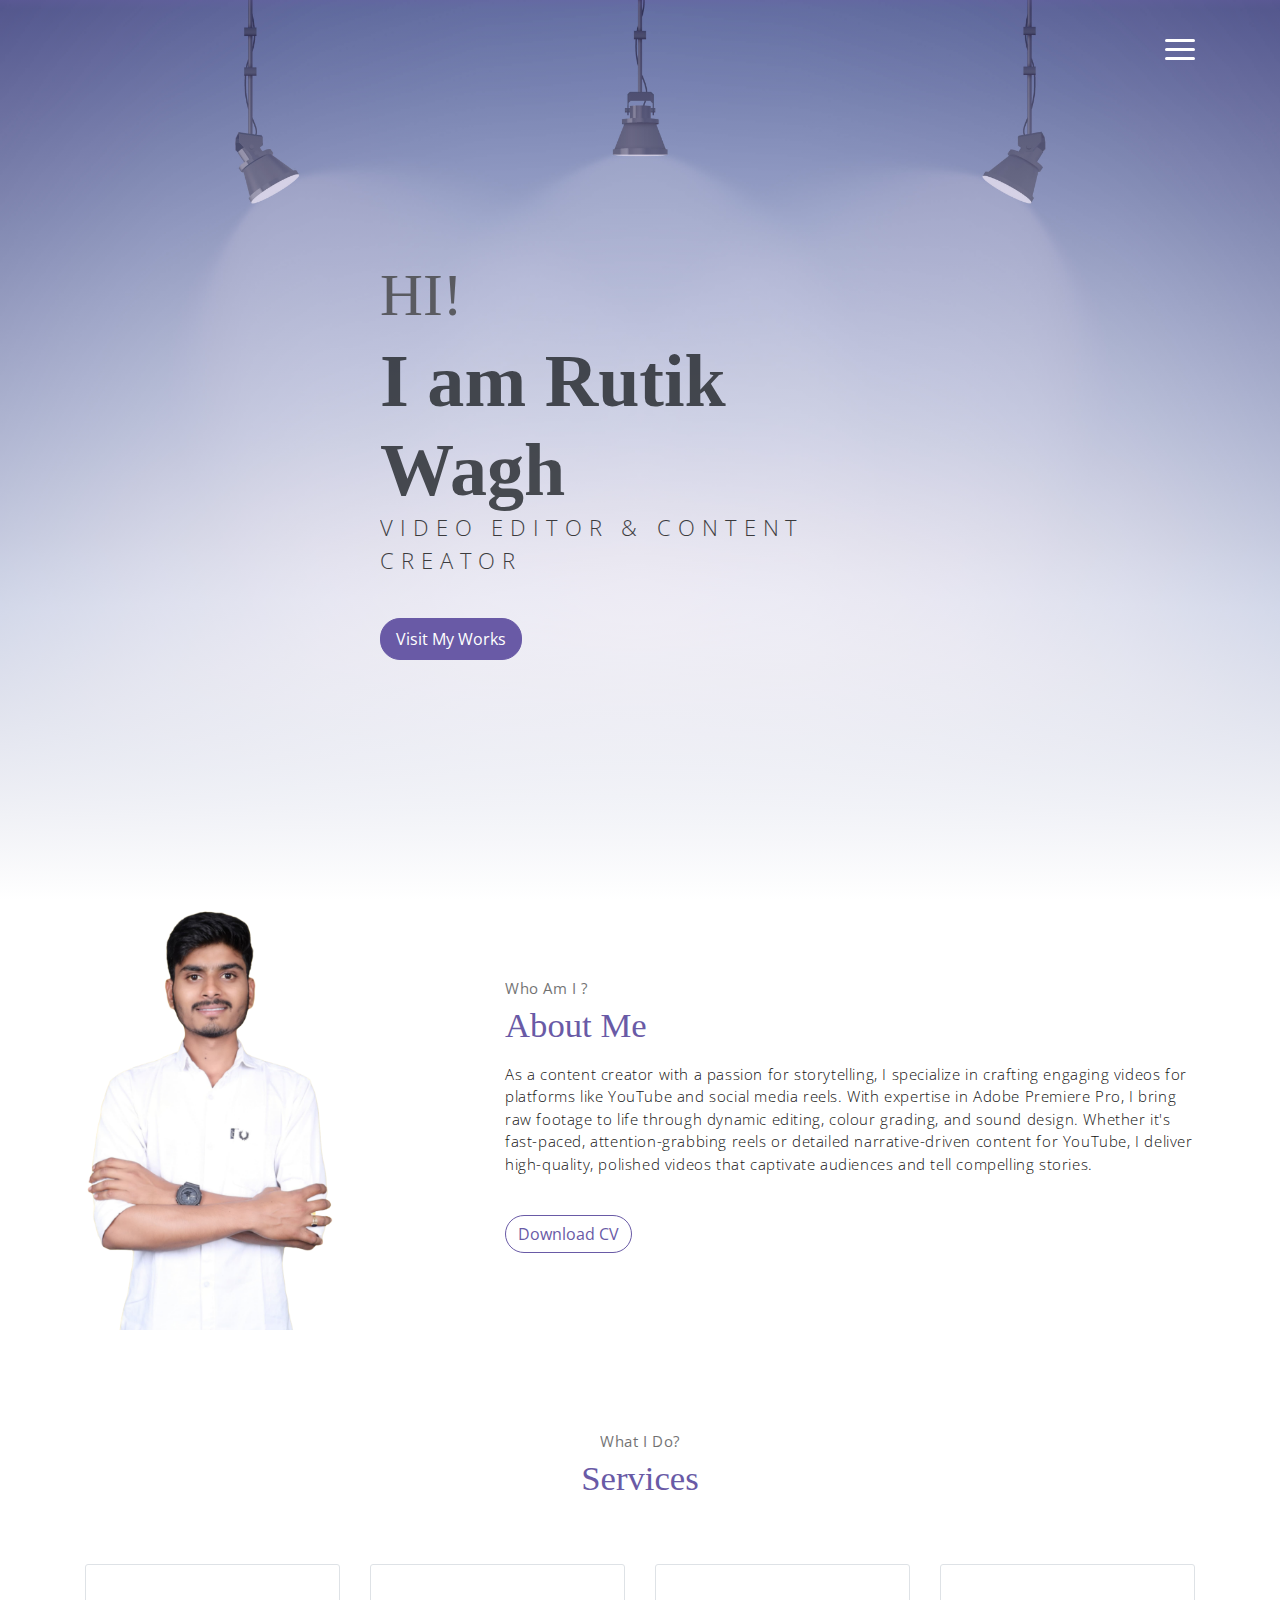
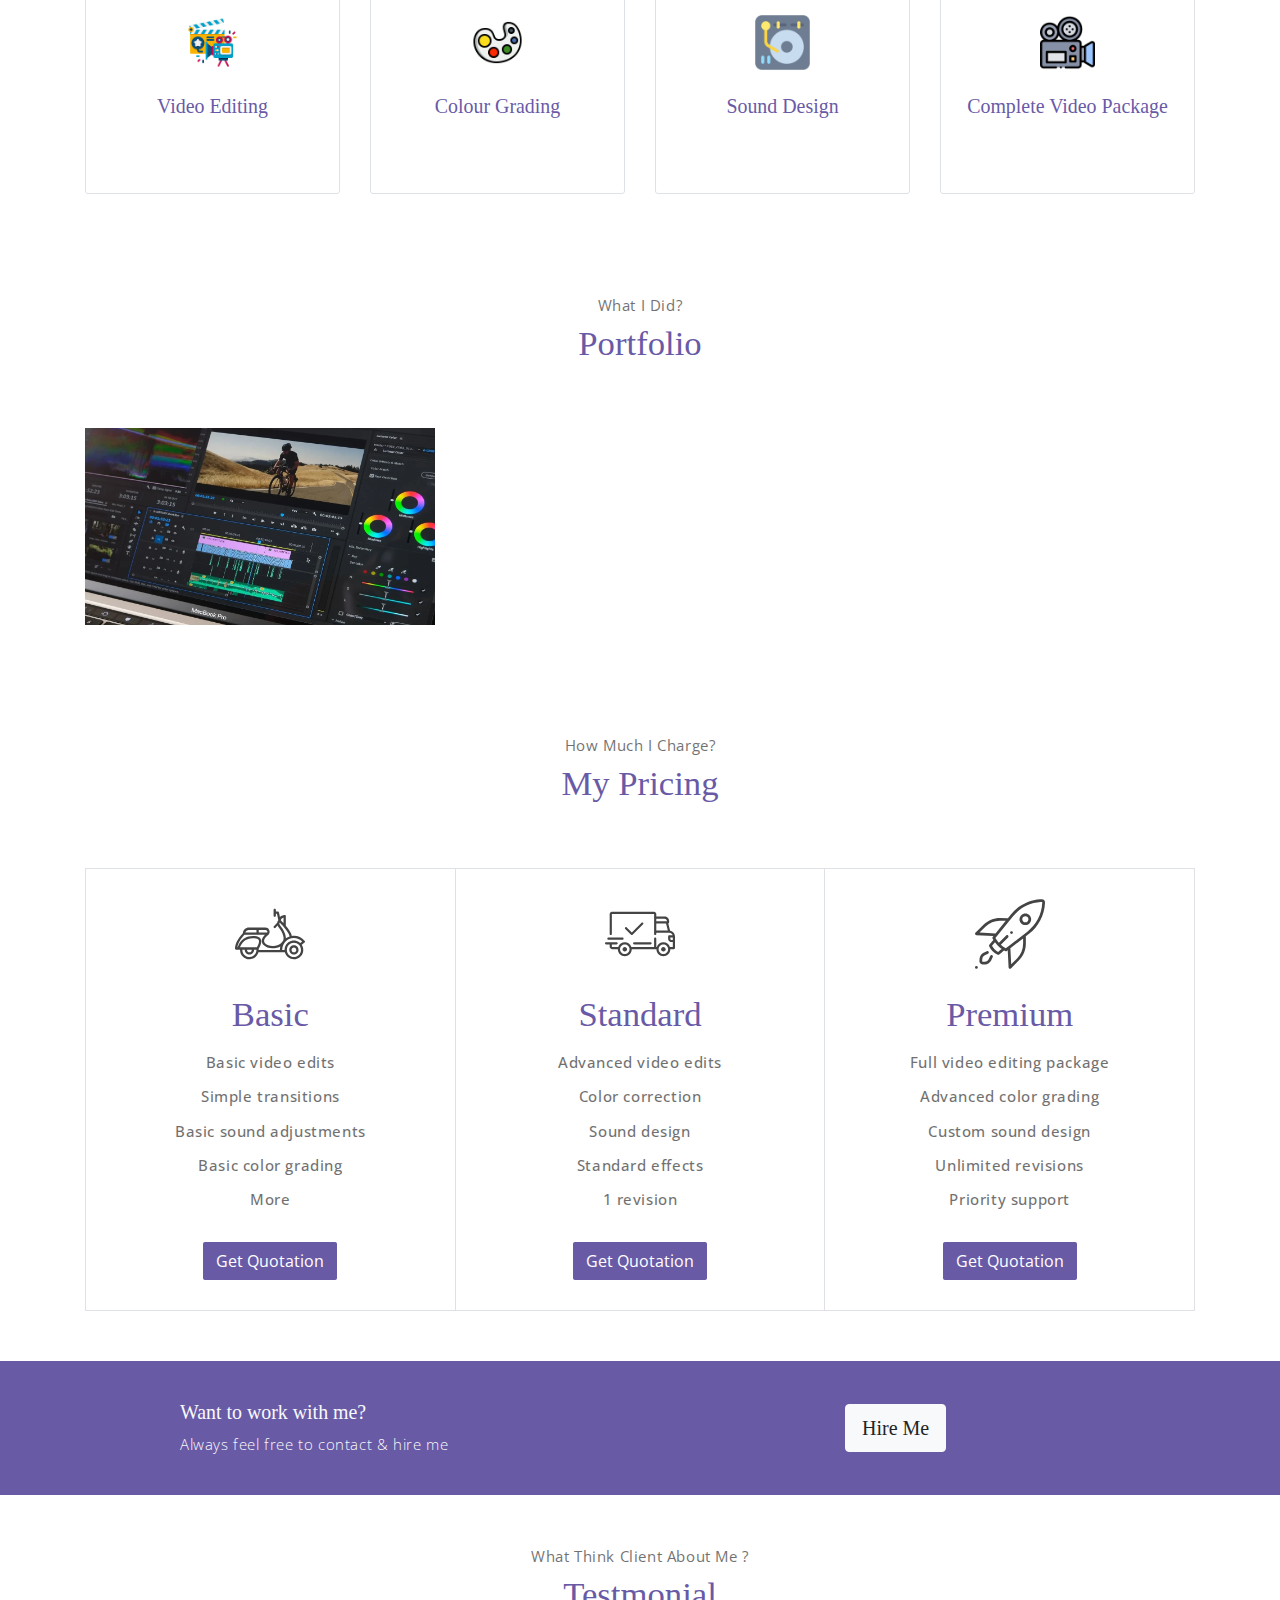
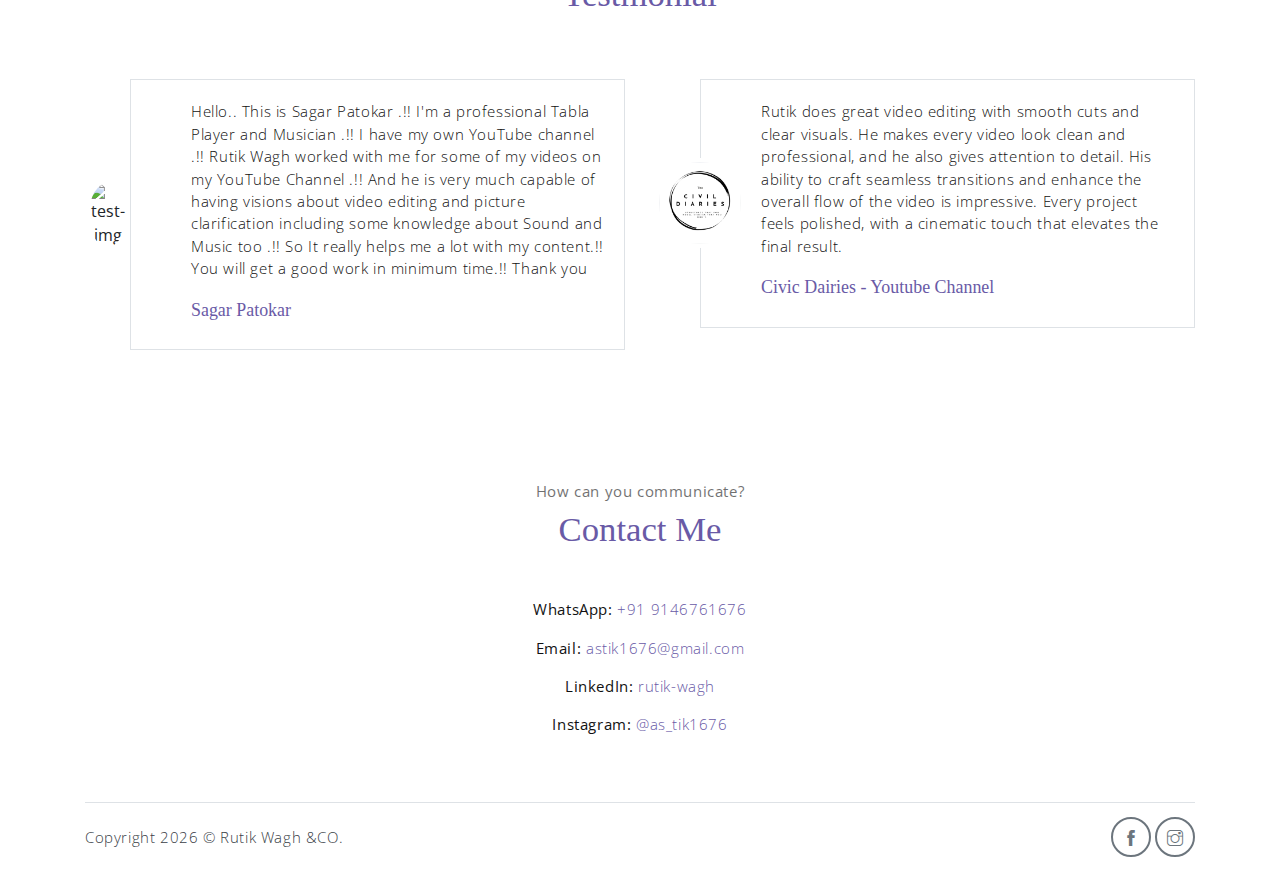
==== commit 341d7539: "last" ====
--- a/index.html
+++ b/index.html
@@ -204,7 +204,7 @@
                         <img class="pricing-card-icon" src="assets/imgs/scooter.svg" alt="Free Plan">
                     </div>
                     <div class="pricing-card-body">
-                        <h6 class="pricing-card-title">Free</h6>
+                        <h6 class="pricing-card-title">Basic</h6>
                         <div class="pricing-card-list">
                             <p>Basic video edits</p>
                             <p>Simple transitions</p>
@@ -214,7 +214,6 @@
                         </div>
                     </div>
                     <div class="pricing-card-footer">
-                        <span>Contact for Quotation</span>
                     </div>
                     <a href="https://wa.me/+919146761676?text=Hello!%20I%20would%20like%20to%20inquire%20about%20your%20video%20editing%20services." 
                        class="btn btn-primary mt-3 pricing-card-btn" target="_blank">Get Quotation</a>
@@ -226,7 +225,7 @@
                         <img class="pricing-card-icon" src="assets/imgs/shipped.svg" alt="Basic Plan">
                     </div>
                     <div class="pricing-card-body">
-                        <h6 class="pricing-card-title">Basic</h6>
+                        <h6 class="pricing-card-title">Standard</h6>
                         <div class="pricing-card-list">
                             <p>Advanced video edits</p>
                             <p>Color correction</p>
@@ -236,7 +235,6 @@
                         </div>
                     </div>
                     <div class="pricing-card-footer">
-                        <span>Contact for Quotation</span>
                     </div>
                     <a href="https://wa.me/+919146761676?text=Hello!%20I%20would%20like%20to%20inquire%20about%20your%20video%20editing%20services." 
                        class="btn btn-primary mt-3 pricing-card-btn" target="_blank">Get Quotation</a>
@@ -258,7 +256,6 @@
                         </div>
                     </div>
                     <div class="pricing-card-footer">
-                        <span>Contact for Quotation</span>
                     </div>
                     <a href="https://wa.me/+919146761676?text=Hello!%20I%20would%20like%20to%20inquire%20about%20your%20video%20editing%20services." 
                        class="btn btn-primary mt-3 pricing-card-btn" target="_blank">Get Quotation</a>
@@ -300,28 +297,30 @@
                 <div class="col-md-6">
                     <div class="testimonial-card">
                         <div class="testimonial-card-img-holder">
-                            <img src="assets/imgs/avatar2.jpg" class="testimonial-card-img"
-                                alt="Download free bootstrap 4 landing page, free boootstrap 4 templates, Download free bootstrap 4.1 landing page, free boootstrap 4.1.1 templates, meyawo Landing page">
+                            <img src="assets/imgs/sagarp.jpg" class="testimonial-card-img"
+                                alt="test-img">
                         </div>
                         <div class="testimonial-card-body">
-                            <p class="testimonial-card-subtitle">Lorem ipsum dolor sit amet, consectetur adipisicing
-                                elit. Eaque doloribus autem aperiam earum nostrum omnis blanditiis corporis perspiciatis
-                                adipisci nihil.</p>
-                            <h6 class="testimonial-card-title">Emily Reb</h6>
+                            <p class="testimonial-card-subtitle">
+                                Hello..
+                                This is Sagar Patokar .!! I'm a professional Tabla Player and Musician .!! I have my own YouTube channel .!! Rutik Wagh worked with me for some of my videos on my YouTube Channel .!! And he is very much capable of having visions about video editing and picture clarification including some
+                                knowledge about Sound and Music too .!! So It really helps me a lot with my content.!! You will get a good work in minimum time.!!
+                                Thank you 
+                                                          </p>
+                            <h6 class="testimonial-card-title">Sagar Patokar</h6>
                         </div>
                     </div>
                 </div>
                 <div class="col-md-6">
                     <div class="testimonial-card">
                         <div class="testimonial-card-img-holder">
-                            <img src="assets/imgs/avatar3.jpg" class="testimonial-card-img"
-                                alt="Download free bootstrap 4 landing page, free boootstrap 4 templates, Download free bootstrap 4.1 landing page, free boootstrap 4.1.1 templates, meyawo Landing page">
+                            <img src="assets/imgs/yt-test.jpg" class="testimonial-card-img"
+                                alt="test-img">
                         </div>
                         <div class="testimonial-card-body">
-                            <p class="testimonial-card-subtitle">Lorem ipsum dolor sit amet, consectetur adipisicing
-                                elit. Eaque doloribus autem aperiam earum nostrum omnis blanditiis corporis perspiciatis
-                                adipisci nihil.</p>
-                            <h6 class="testimonial-card-title">Emily Reb</h6>
+                            <p class="testimonial-card-subtitle">
+                                Rutik does great video editing with smooth cuts and clear visuals. He makes every video look clean and professional, and he also gives attention to detail. His ability to craft seamless transitions and enhance the overall flow of the video is impressive. Every project feels polished, with a cinematic touch that elevates the final result.                            </p>
+                            <h6 class="testimonial-card-title">Civic Dairies - Youtube Channel</h6>
                         </div>
                     </div>
                 </div>
@@ -356,11 +355,7 @@
             </p>
             <div class="social-links text-right m-auto ml-sm-auto">
                 <a href="javascript:void(0)" class="link"><i class="ti-facebook"></i></a>
-                <a href="javascript:void(0)" class="link"><i class="ti-twitter-alt"></i></a>
-                <a href="javascript:void(0)" class="link"><i class="ti-google"></i></a>
-                <a href="javascript:void(0)" class="link"><i class="ti-pinterest-alt"></i></a>
                 <a href="javascript:void(0)" class="link"><i class="ti-instagram"></i></a>
-                <a href="javascript:void(0)" class="link"><i class="ti-rss"></i></a>
             </div>
         </footer>
     </div> <!-- end of page footer -->
